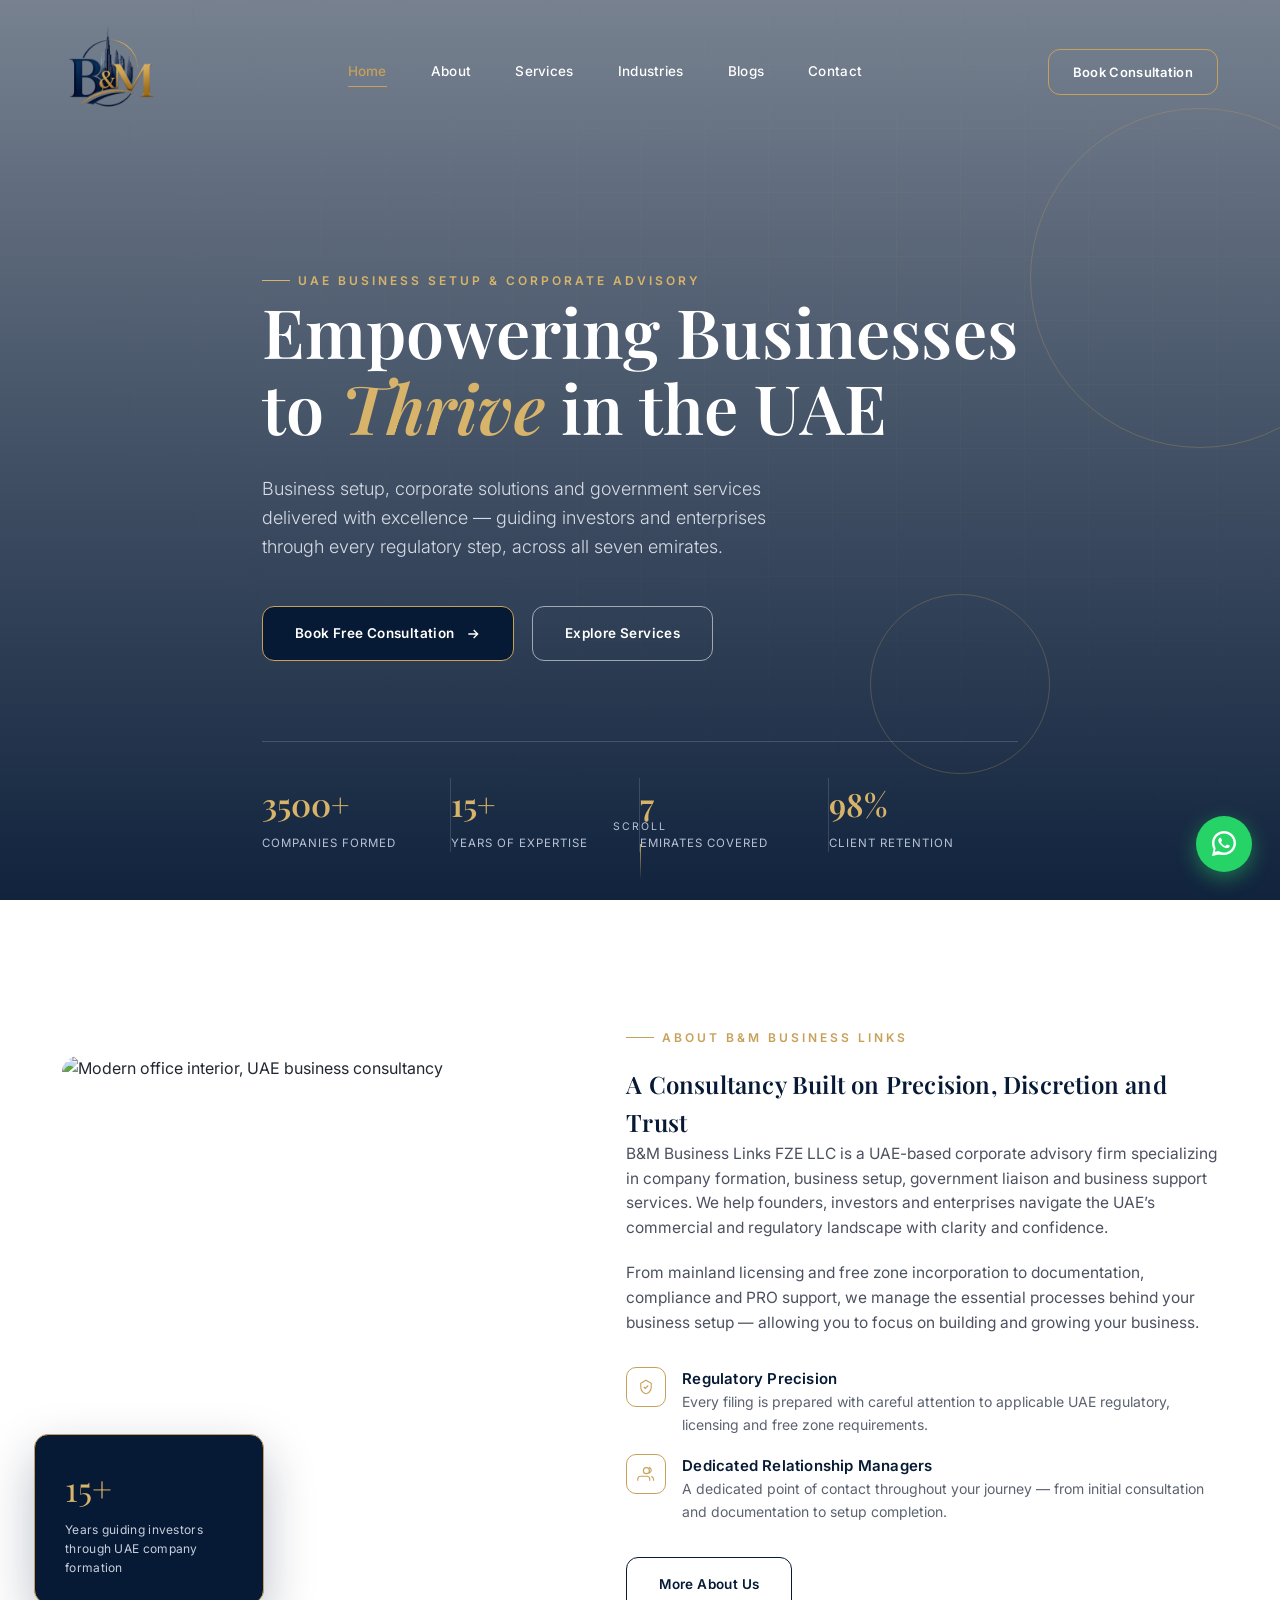
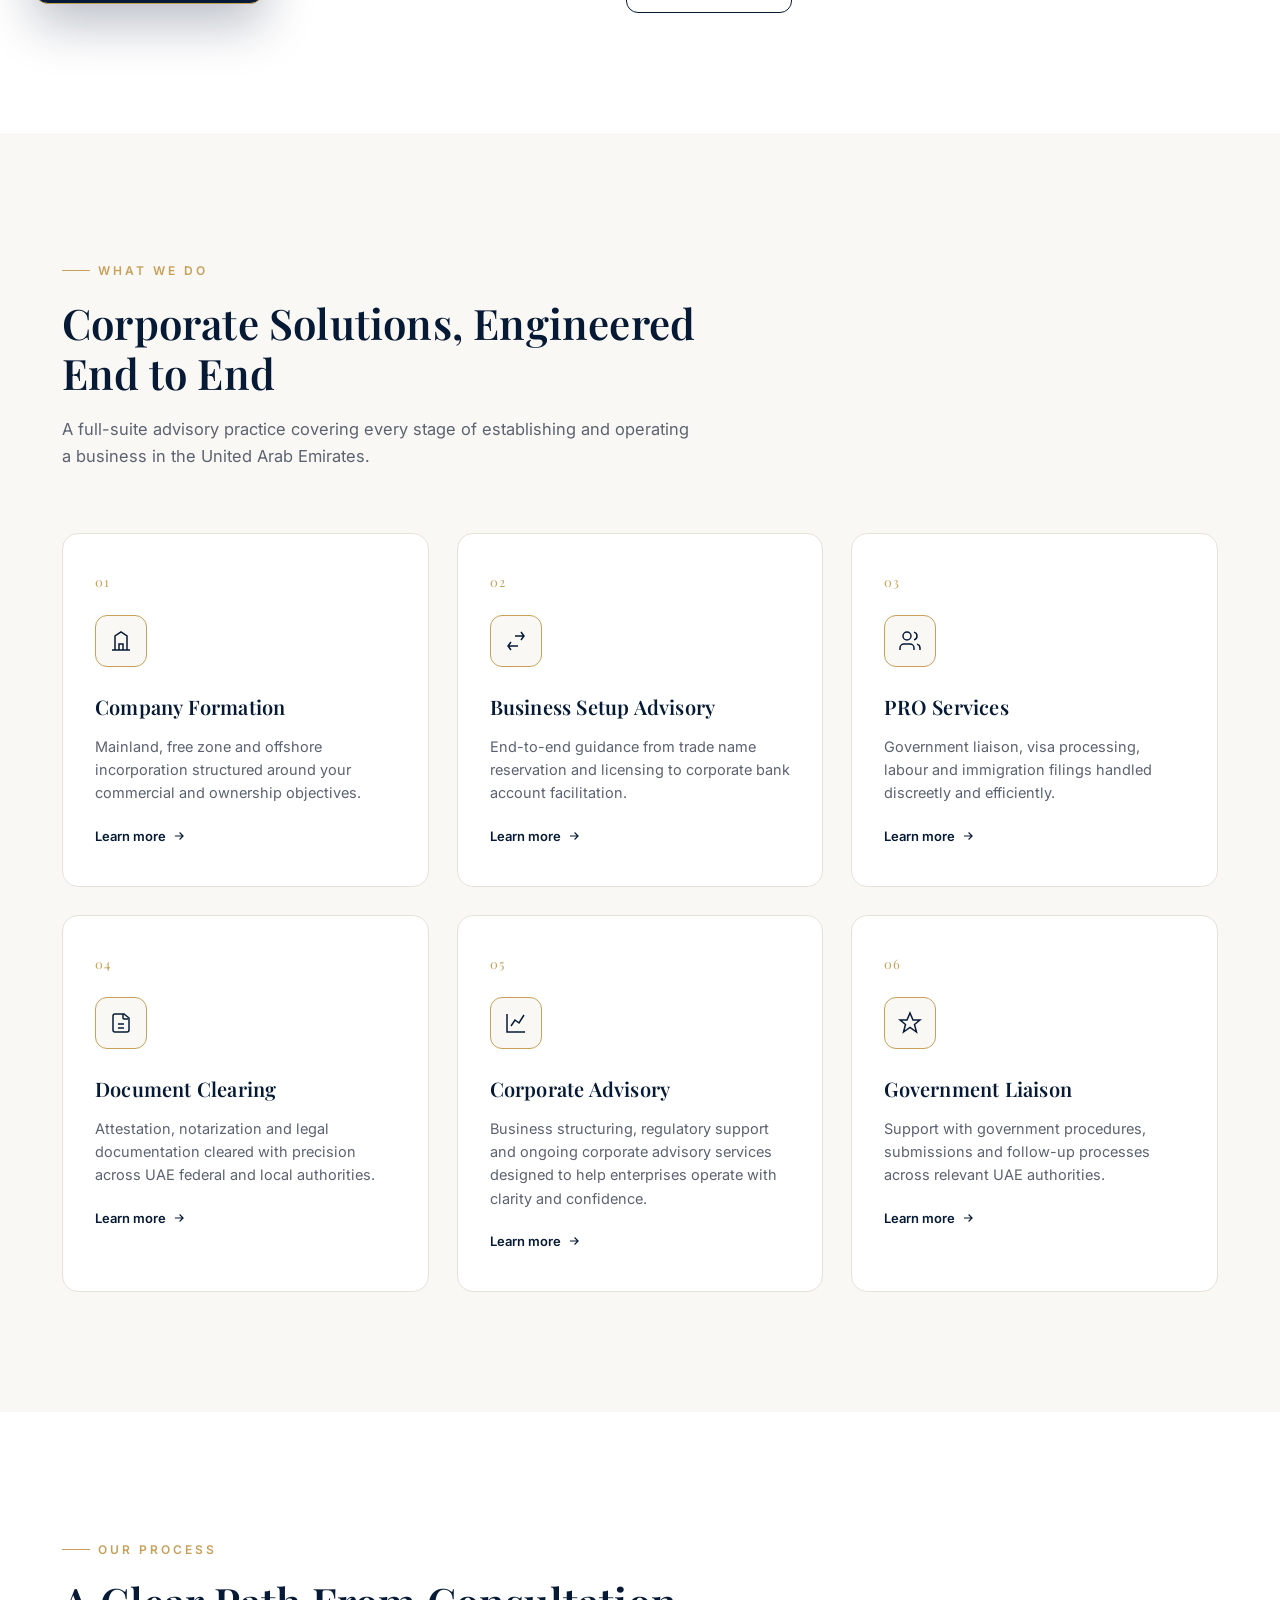
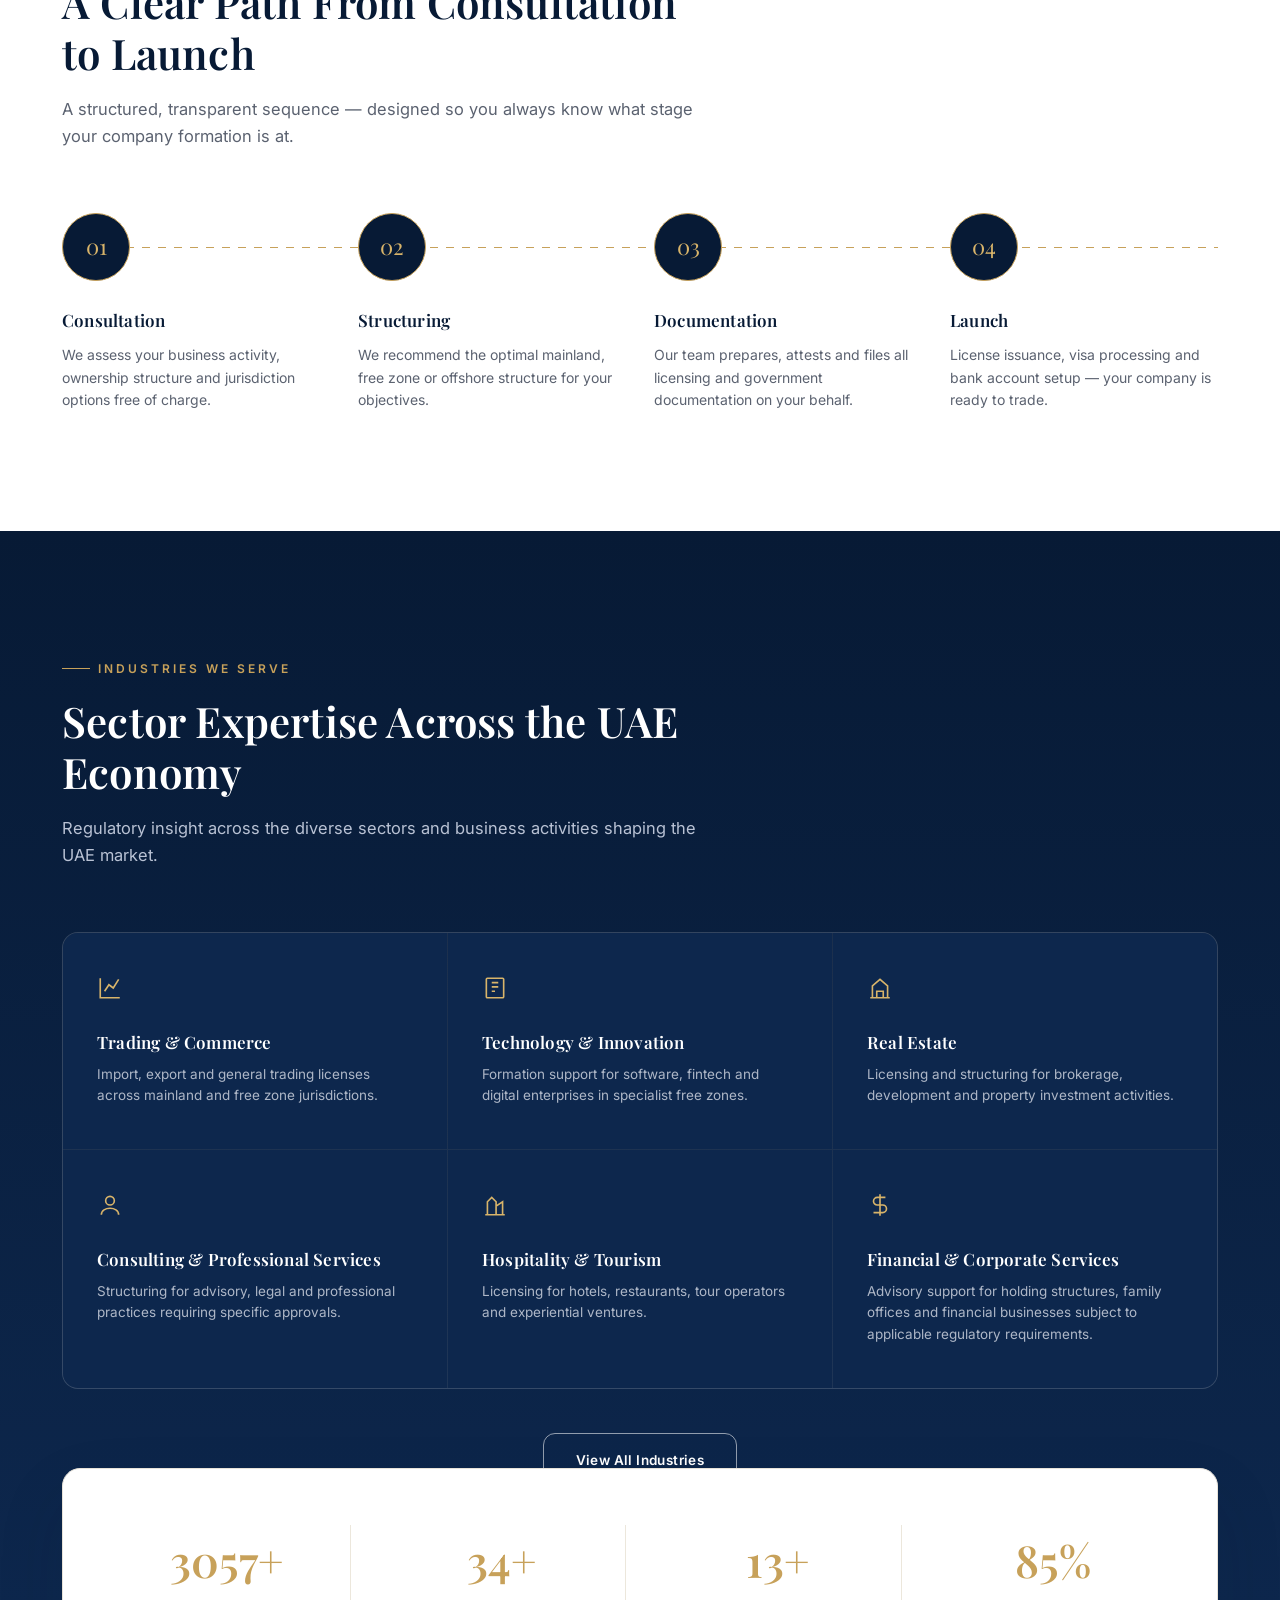
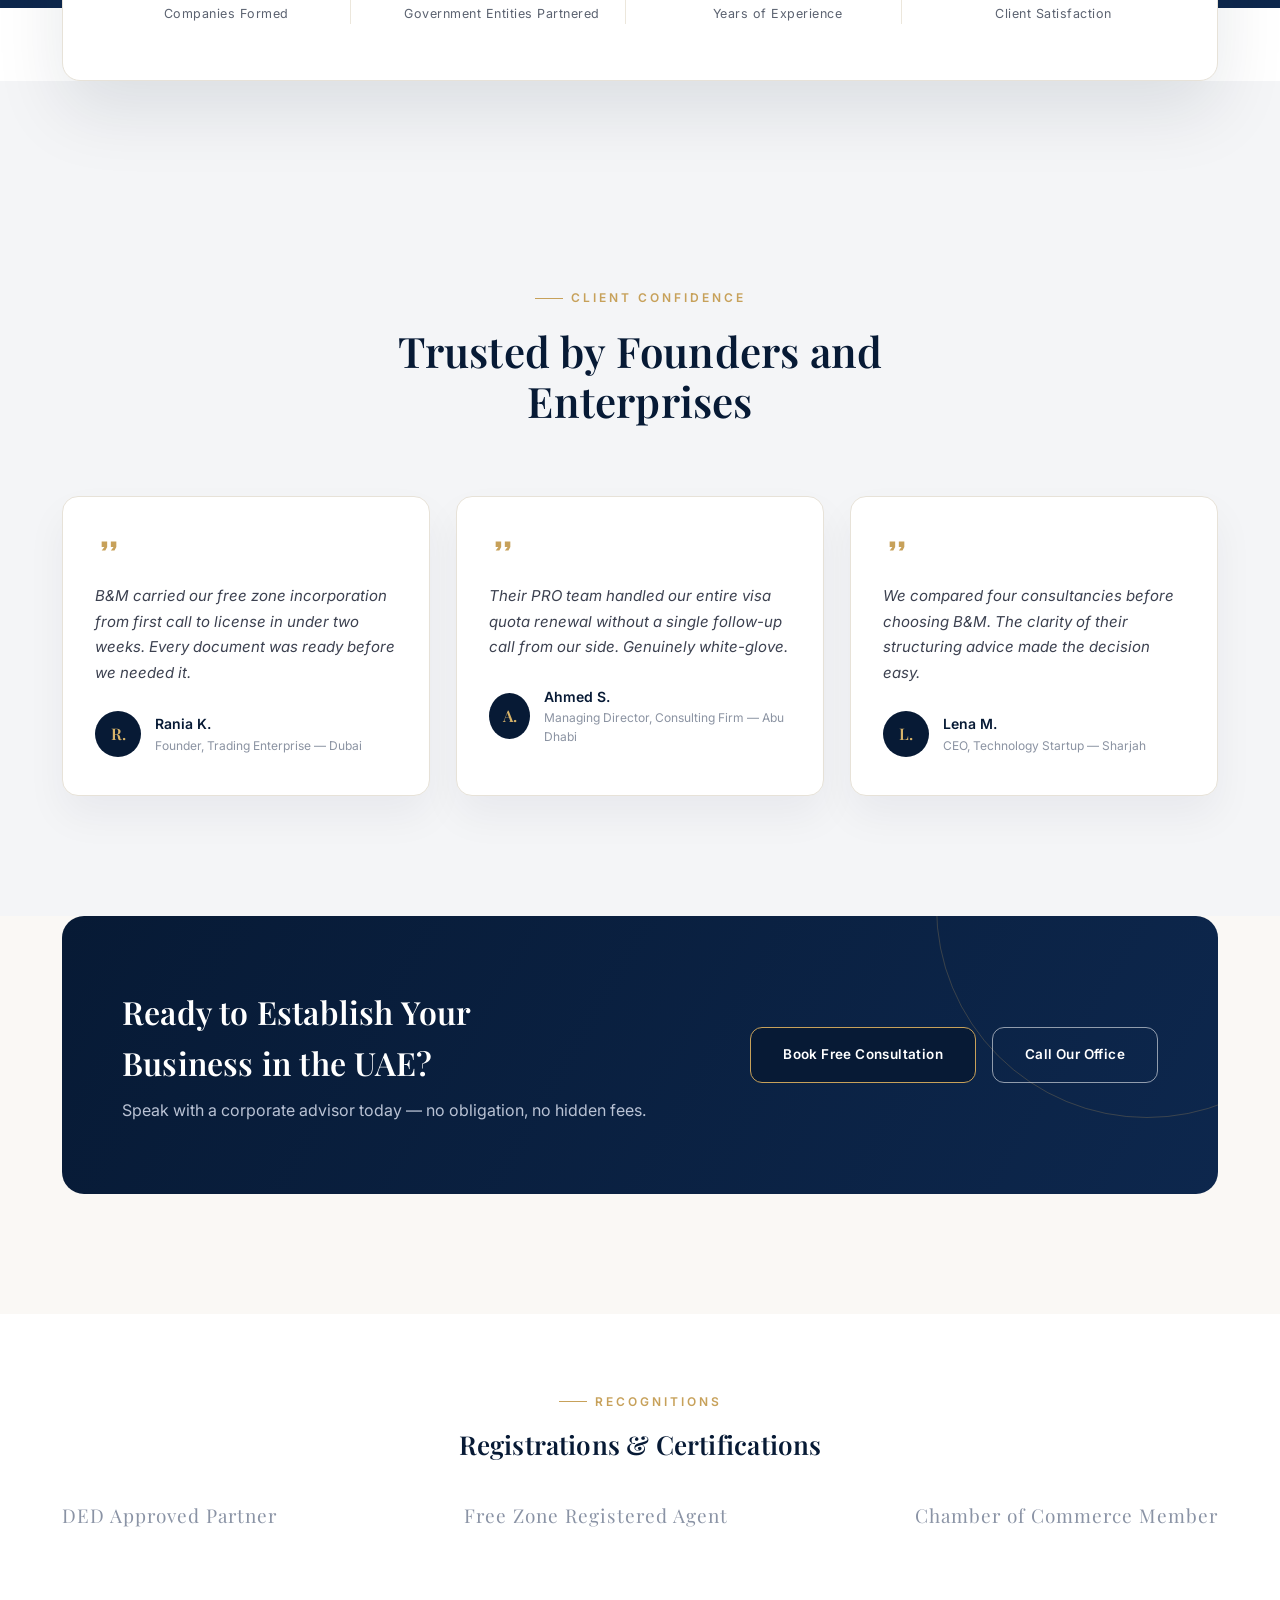
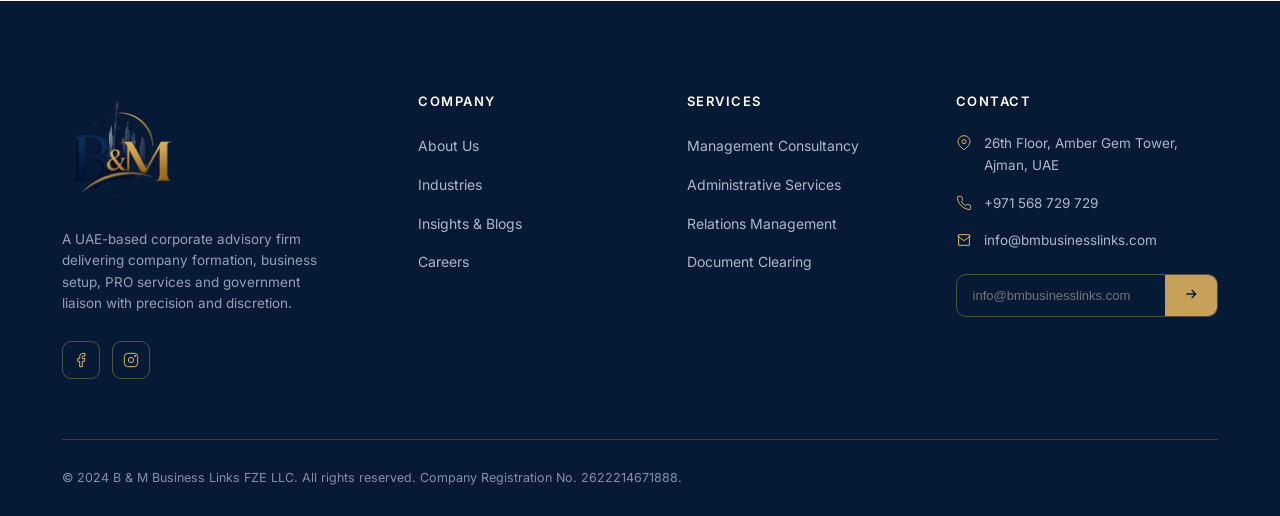
==== index.html @ 7b36b198 "Update index.html" ====
<!DOCTYPE html>
<html lang="en">
<head>
<title>B & M Business Links FZE LLC | UAE Business Setup &amp; Corporate Advisory</title>
<meta name="description" content="B & M Business Links FZE LLC — UAE company formation, business setup, PRO services, document clearing and corporate solutions.">
  <meta charset="UTF-8">
  <meta name="viewport" content="width=device-width, initial-scale=1.0">
    <link rel="icon" type="image/png" href="images/bm.favicon.png">
  <link rel="preconnect" href="https://fonts.googleapis.com">
  <link rel="preconnect" href="https://fonts.gstatic.com" crossorigin>
  <link href="https://fonts.googleapis.com/css2?family=Playfair+Display:ital,wght@0,500;0,600;0,700;1,500&family=Inter:wght@300;400;500;600;700&display=swap" rel="stylesheet">
  <style>
    /* =====================================================================
   B & M BUSINESS LINKS FZE LLC — MASTER STYLESHEET
   =====================================================================
   HOW THIS FILE IS ORGANIZED (use Ctrl/Cmd+F to jump to a section):

   1.  ROOT VARIABLES ......... all brand colors, fonts, spacing tokens
   2.  BASE / RESET ........... global element defaults
   3.  UTILITIES .............. container, eyebrow, section wrappers
   4.  NAVIGATION ............. sticky glass header + mobile drawer
   5.  BUTTONS ................ primary / secondary / ripple
   6.  HOME - HERO ............ homepage hero banner only
   7.  PAGE HEADER ............ small banner used on inner pages
   8.  ABOUT ................... about section + team cards
   9.  SERVICES ................ service cards grid
   10. PROCESS ................. 4-step timeline
   11. INDUSTRIES .............. industries grid
   12. STATS STRIP ............. floating stats bar
   13. TESTIMONIALS ............ client quote cards
   14. FAQ ...................... accordion
   15. BLOG / INSIGHTS ......... article cards + single article
   16. CTA BANNER .............. call-to-action block
   17. CONTACT ................. form + info cards + map
   18. FOOTER ................... site footer
   19. FLOATING BUTTONS ........ WhatsApp + sticky consultation
   20. RESPONSIVE .............. breakpoints (tablet + mobile)

   TIP: Every brand color, font and spacing value lives in the
   :root block below. Change a value there and it updates sitewide.
   ===================================================================== */


/* =====================================================================
   1. ROOT VARIABLES — EDIT YOUR BRAND COLORS / FONTS HERE
   ===================================================================== */
:root{
  /* --- Primary palette --- */
  --navy-mid:     #071A35;   /* Midnight Navy   */
  --navy-royal:   #0D274D;   /* Royal Navy      */

  /* --- Secondary / accent palette --- */
  --gold:         #C7A15A;   /* Metallic Gold   */
  --gold-champagne:#D8B46A;  /* Champagne Gold  */

  /* --- Neutrals --- */
  --white:  #FFFFFF;
  --ivory:  #FAF8F5;
  --gray:   #F4F5F7;
  --charcoal:#222831;

  /* --- Derived tones (do not need to edit) --- */
  --navy-glass: rgba(7,26,53,0.72);
  --border-soft:#E7E2D8;

  /* --- Fonts --- */
  --font-heading:'Playfair Display', serif;
  --font-body:'Inter', sans-serif;

  /* --- Motion --- */
  --ease: cubic-bezier(.22,.61,.36,1);

  /* --- Radius --- */
  --radius-card: 16px;
  --radius-btn: 12px;
}


/* =====================================================================
   2. BASE / RESET
   ===================================================================== */
*{margin:0;padding:0;box-sizing:border-box;}
html{scroll-behavior:smooth;}
body{
  font-family:var(--font-body);
  color:var(--charcoal);
  background:var(--white);
  line-height:1.6;
  -webkit-font-smoothing:antialiased;
  overflow-x:hidden;
}
h1,h2,h3,h4{
  font-family:var(--font-heading);
  font-weight:600;
  color:var(--navy-mid);
  letter-spacing:.2px;
}
a{text-decoration:none;color:inherit;}
ul{list-style:none;}
img{max-width:100%;display:block;}
button{font-family:var(--font-body);}


/* =====================================================================
   3. UTILITIES
   ===================================================================== */
.container{max-width:1220px;margin:0 auto;padding:0 32px;}

/* Small gold label used above every heading — EDIT TEXT IN HTML, not here */
.eyebrow{
  display:inline-flex;align-items:center;gap:8px;
  font-size:12px;letter-spacing:3px;text-transform:uppercase;
  color:var(--gold);font-weight:600;margin-bottom:18px;
}
.eyebrow::before{content:"";width:28px;height:1px;background:var(--gold);}

.section{padding:120px 0;}
.section-ivory{background:var(--ivory);}
.section-gray{background:var(--gray);}
.section-navy{background:linear-gradient(180deg,var(--navy-mid),var(--navy-royal));color:#EDEFF3;}
.section-navy h2, .section-navy h3{color:var(--white);}

.section-head{max-width:640px;margin-bottom:64px;}
.section-head.center{margin-left:auto;margin-right:auto;text-align:center;}
.section-head h2{font-size:42px;line-height:1.2;font-weight:600;}
.section-head p{margin-top:18px;font-size:16.5px;color:#5B6270;}
.section-navy .section-head p{color:#B9C2D4;}

/* Scroll-reveal fade-up animation, applied via class="reveal" in HTML */
.reveal{opacity:0;transform:translateY(28px);transition:opacity .9s var(--ease),transform .9s var(--ease);}
.reveal.in{opacity:1;transform:translateY(0);}


/* =====================================================================
   4. NAVIGATION — sticky / glass-effect header, same on every page
   ===================================================================== */
header.nav{
  position:fixed;top:0;left:0;right:0;z-index:1000;
  padding:22px 0;
  transition:background .45s var(--ease), padding .45s var(--ease), box-shadow .45s var(--ease), border-color .45s var(--ease);
  border-bottom:1px solid transparent;
}
header.nav .container{display:flex;align-items:center;justify-content:space-between;}

/* Added by JS once the user scrolls down */
header.nav.scrolled{
  background:rgba(255,255,255,0.86);
  backdrop-filter:blur(16px) saturate(160%);
  -webkit-backdrop-filter:blur(16px) saturate(160%);
  padding:14px 0;
  box-shadow:0 8px 30px rgba(7,26,53,0.07);
  border-bottom:1px solid rgba(199,161,90,0.18);
}

/* Inner pages (About/Services/etc.) don't have a dark hero behind the nav,
   so the header ships solid from the start via this class on <body> */
body.solid-nav header.nav{
  background:rgba(255,255,255,0.92);
  backdrop-filter:blur(16px) saturate(160%);
  -webkit-backdrop-filter:blur(16px) saturate(160%);
  padding:14px 0;
  box-shadow:0 8px 30px rgba(7,26,53,0.06);
  border-bottom:1px solid rgba(199,161,90,0.18);
}
body.solid-nav header.nav .brand-text .b1{color:var(--navy-mid);}
body.solid-nav nav.menu a, body.solid-nav .nav-cta{color:var(--navy-mid);}
body.solid-nav .nav-cta{border-color:var(--gold);}
body.solid-nav .burger span{background:var(--navy-mid);}

.brand{
  display:flex;
  align-items:center;
  flex-shrink:0;
}

.brand-logo{
  width:100px;
  height:auto;
  display:block;
  object-fit:contain;
}

/* EDIT MENU LINKS in the HTML <nav class="menu"> block of each page */
nav.menu{display:flex;align-items:center;gap:44px;}
nav.menu a{
  font-size:13.5px;font-weight:500;letter-spacing:.3px;color:var(--white);
  position:relative;padding:4px 0;
}
header.nav.scrolled nav.menu a{color:var(--navy-mid);}
nav.menu a.active{color:var(--gold);}
nav.menu a::after{
  content:"";position:absolute;left:0;bottom:0;width:0;height:1px;background:var(--gold);
  transition:width .35s var(--ease);
}
nav.menu a:hover::after, nav.menu a.active::after{width:100%;}

.nav-cta{
  display:inline-flex;align-items:center;gap:8px;
  padding:12px 24px;border-radius:var(--radius-btn);font-size:13px;font-weight:600;letter-spacing:.3px;
  background:transparent;border:1px solid var(--gold);color:var(--white);
  transition:all .35s var(--ease);
}
header.nav.scrolled .nav-cta{color:var(--navy-mid);border-color:var(--gold);}
.nav-cta:hover{background:var(--gold);color:var(--navy-mid);}

.burger{display:none;flex-direction:column;gap:5px;cursor:pointer;z-index:1100;}
.burger span{width:24px;height:2px;background:var(--white);transition:.3s;}
header.nav.scrolled .burger span{background:var(--navy-mid);}

/* Mobile fullscreen menu drawer */
.mobile-drawer{
  position:fixed;inset:0;background:var(--navy-mid);z-index:1050;
  display:flex;flex-direction:column;align-items:center;justify-content:center;gap:30px;
  transform:translateY(-100%);transition:transform .5s var(--ease);
}
.mobile-drawer.open{transform:translateY(0);}
.mobile-drawer a{color:var(--white);font-family:var(--font-heading);font-size:26px;}
.mobile-drawer .close-x{position:absolute;top:26px;right:28px;color:var(--white);cursor:pointer;}


/* =====================================================================
   5. BUTTONS
   ===================================================================== */
.btn{
  position:relative;overflow:hidden;
  display:inline-flex;align-items:center;gap:10px;
  padding:16px 32px;border-radius:var(--radius-btn);font-size:13.5px;font-weight:600;letter-spacing:.4px;
  cursor:pointer;transition:all .4s var(--ease);border:1px solid transparent;
}
.btn-primary{background:var(--navy-mid);border:1px solid var(--gold);color:var(--white);}
.btn-primary:hover{background:var(--gold);border-color:var(--gold);color:var(--navy-mid);}
.btn-secondary{background:transparent;border:1px solid rgba(255,255,255,.55);color:var(--white);}
.btn-secondary:hover{background:var(--white);color:var(--navy-mid);border-color:var(--white);}
.btn-secondary.on-light{border-color:var(--navy-mid);color:var(--navy-mid);}
.btn-secondary.on-light:hover{background:var(--navy-mid);color:var(--white);}
.btn-ripple::after{
  content:"";position:absolute;top:50%;left:50%;width:0;height:0;
  background:rgba(255,255,255,.35);border-radius:50%;transform:translate(-50%,-50%);
  transition:width .5s ease,height .5s ease,opacity .6s ease;opacity:0;
}
.btn-ripple:active::after{width:260px;height:260px;opacity:1;transition:0s;}


/* =====================================================================
   6. HOME — HERO (homepage only)
   ===================================================================== */
.hero{
  position:relative;min-height:100vh;display:flex;align-items:center;
  /* EDIT BACKGROUND IMAGE URL BELOW */
  background:
    linear-gradient(180deg, rgba(7,26,53,.55) 0%, rgba(7,26,53,.78) 55%, rgba(7,26,53,.96) 100%),
    url('https://images.unsplash.com/photo-1512453979798-5ea266f8880c?q=80&w=1800&auto=format&fit=crop') center/cover no-repeat;
  overflow:hidden;
}
.hero::before{
  content:"";position:absolute;inset:0;
  background-image:
    linear-gradient(rgba(199,161,90,.06) 1px, transparent 1px),
    linear-gradient(90deg, rgba(199,161,90,.06) 1px, transparent 1px);
  background-size:64px 64px;
  mask-image:radial-gradient(ellipse at 70% 30%, black 0%, transparent 65%);
  pointer-events:none;
}
.hero-shape{
  position:absolute;border:1px solid rgba(199,161,90,.28);border-radius:50%;
  animation:float 9s ease-in-out infinite;
}
.hero-shape.s1{width:340px;height:340px;top:12%;right:-90px;animation-delay:0s;}
.hero-shape.s2{width:180px;height:180px;bottom:14%;right:18%;animation-delay:1.6s;}
@keyframes float{0%,100%{transform:translateY(0);}50%{transform:translateY(-22px);}}


.hero .container{
  position:relative;
  z-index:2;
  padding-top:200px;
}

.hero-content{
  max-width:760px;
}

.hero-content .eyebrow{
  color:var(--gold-champagne);
  transform:translateY(15px);
}

.hero-content .eyebrow::before{
  background:var(--gold-champagne);
}

.hero h1{
  font-size:clamp(38px,5.4vw,68px);
  color:var(--white);
  line-height:1.12;
  font-weight:600;
  margin-bottom:30px;
}
.hero h1 em{font-style:italic;color:var(--gold-champagne);}
.hero p.lead{
  font-size:18px;color:#D6DCE7;max-width:560px;margin-bottom:44px;font-weight:300;
}
.hero-actions{display:flex;gap:18px;flex-wrap:wrap;margin-bottom:80px;}

.hero-stats{
  display:grid;grid-template-columns:repeat(4,1fr);gap:0;
  border-top:1px solid rgba(255,255,255,.16);padding-top:36px;max-width:900px;
}
.hero-stats .stat{padding-right:24px;border-right:1px solid rgba(255,255,255,.14);}
.hero-stats .stat:last-child{border-right:none;}
.hero-stats .num{
  font-family:var(--font-heading);font-size:32px;color:var(--gold-champagne);font-weight:600;
}
.hero-stats .lbl{font-size:11.5px;letter-spacing:1px;color:#B9C2D4;margin-top:4px;text-transform:uppercase;}

.scroll-cue{
  position:absolute;
  bottom:20px;
  left:50%;
  transform:translateX(-50%);
  z-index:2;
  display:flex;
  flex-direction:column;
  align-items:center;
  gap:8px;
  color:#B9C2D4;
  font-size:10.5px;
  letter-spacing:2px;
  text-transform:uppercase;
}
.scroll-cue .line{width:1px;height:36px;background:linear-gradient(var(--gold),transparent);animation:scrollcue 1.8s ease-in-out infinite;}
@keyframes scrollcue{0%{opacity:1;transform:scaleY(0.3);transform-origin:top;}50%{opacity:1;transform:scaleY(1);}100%{opacity:0;transform:scaleY(0.3);transform-origin:bottom;}}


/* =====================================================================
   7. PAGE HEADER — small banner used on About / Services / Industries /
      Blog / Contact pages. Swap the background image + text per page.
   ===================================================================== */
.page-header{
  position:relative;padding:210px 0 90px;
  background:
    linear-gradient(180deg, rgba(7,26,53,.82), rgba(7,26,53,.92)),
    url('https://images.unsplash.com/photo-1518684079-3c830dcef090?q=80&w=1800&auto=format&fit=crop') center/cover no-repeat;
  color:var(--white);
}
.page-header .eyebrow{color:var(--gold-champagne);}
.page-header .eyebrow::before{background:var(--gold-champagne);}
.page-header h1{color:var(--white);font-size:clamp(32px,4.4vw,52px);max-width:720px;}
.breadcrumb{display:flex;gap:8px;align-items:center;margin-top:20px;font-size:13px;color:#AEB7C7;}
.breadcrumb a{color:#D6DCE7;}
.breadcrumb a:hover{color:var(--gold-champagne);}


/* =====================================================================
   8. ABOUT
   ===================================================================== */
.about-grid{display:grid;grid-template-columns:0.9fr 1.1fr;gap:80px;align-items:center;}
.about-media{position:relative;}
.about-media img{border-radius:var(--radius-card);width:100%;height:520px;object-fit:cover;}
.about-badge{
  position:absolute;bottom:-28px;left:-28px;background:var(--navy-mid);color:var(--white);
  border:1px solid var(--gold);border-radius:14px;padding:26px 30px;box-shadow:0 20px 50px rgba(7,26,53,.28);
  max-width:230px;
}
.about-badge .num{font-family:var(--font-heading);font-size:34px;color:var(--gold-champagne);}
.about-badge .txt{font-size:12px;color:#C7CEDC;letter-spacing:.3px;margin-top:4px;}
.about-copy p{color:#4B5160;font-size:15.5px;margin-bottom:20px;}
.about-points{margin-top:32px;display:grid;gap:18px;}
.about-point{display:flex;gap:16px;align-items:flex-start;}
.about-point .ic{
  width:40px;height:40px;border-radius:10px;border:1px solid var(--gold);
  display:flex;align-items:center;justify-content:center;color:var(--gold);flex-shrink:0;
}
.about-point h4{font-family:var(--font-body);font-size:15px;font-weight:600;color:var(--navy-mid);}
.about-point p{font-size:14px;color:#5B6270;margin:0;}

/* Mission / Vision / Values cards (About page) */
.mv-grid{display:grid;grid-template-columns:repeat(3,1fr);gap:28px;}
.mv-card{background:var(--white);border:1px solid var(--border-soft);border-radius:var(--radius-card);padding:36px 32px;}
.mv-card .ic{width:52px;height:52px;border-radius:12px;background:var(--ivory);border:1px solid var(--gold);display:flex;align-items:center;justify-content:center;color:var(--navy-mid);margin-bottom:22px;}
.mv-card h3{font-size:19px;margin-bottom:10px;}
.mv-card p{font-size:14.5px;color:#5B6270;}

/* Leadership / Team cards (About page) */
.team-grid{display:grid;grid-template-columns:repeat(4,1fr);gap:26px;}
.team-card{text-align:center;}
.team-photo{border-radius:var(--radius-card);overflow:hidden;margin-bottom:18px;height:280px;}
.team-photo img{width:100%;height:100%;object-fit:cover;transition:transform .5s var(--ease);}
.team-card:hover .team-photo img{transform:scale(1.06);}
.team-card h4{font-size:16.5px;color:var(--navy-mid);margin-bottom:4px;}
.team-card .role{font-size:12.5px;color:var(--gold);letter-spacing:.5px;text-transform:uppercase;}


/* =====================================================================
   9. SERVICES
   ===================================================================== */
.services-grid{display:grid;grid-template-columns:repeat(3,1fr);gap:28px;}
.service-card{
  background:var(--white);border:1px solid var(--border-soft);border-radius:var(--radius-card);padding:38px 32px;
  transition:transform .4s var(--ease), box-shadow .4s var(--ease), border-color .4s var(--ease);
  position:relative;overflow:hidden;
}
.service-card::before{
  content:"";position:absolute;top:0;left:0;right:0;height:3px;
  background:linear-gradient(90deg,var(--gold),var(--gold-champagne));
  transform:scaleX(0);transform-origin:left;transition:transform .45s var(--ease);
}
.service-card:hover{transform:translateY(-8px);box-shadow:0 26px 50px rgba(7,26,53,.12);border-color:var(--gold);}
.service-card:hover::before{transform:scaleX(1);}
.service-num{font-family:var(--font-heading);font-size:13px;color:var(--gold);letter-spacing:1px;margin-bottom:22px;display:block;}
.service-icon{
  width:52px;height:52px;border-radius:12px;background:var(--ivory);border:1px solid var(--gold);
  display:flex;align-items:center;justify-content:center;color:var(--navy-mid);margin-bottom:24px;
}
.service-card h3{font-size:20px;margin-bottom:12px;}
.service-card p{font-size:14.5px;color:#5B6270;margin-bottom:18px;}
.service-link{font-size:13px;font-weight:600;color:var(--navy-mid);display:inline-flex;align-items:center;gap:6px;}
.service-link svg{transition:transform .35s var(--ease);}
.service-card:hover .service-link svg{transform:translateX(5px);}

/* Full detail block used on services.html for each service */
.service-detail{display:grid;grid-template-columns:1fr 1fr;gap:70px;align-items:center;padding:90px 0;border-bottom:1px solid var(--border-soft);}
.service-detail:last-child{border-bottom:none;}
.service-detail.reverse .sd-media{order:2;}
.service-detail .sd-media img{border-radius:var(--radius-card);width:100%;height:420px;object-fit:cover;}
.service-detail .sd-copy ul{margin-top:22px;display:grid;gap:14px;}
.service-detail .sd-copy li{display:flex;gap:12px;align-items:flex-start;font-size:14.5px;color:#4B5160;}
.service-detail .sd-copy li svg{color:var(--gold);flex-shrink:0;margin-top:3px;}


/* =====================================================================
   10. PROCESS
   ===================================================================== */
.process-wrap{position:relative;}
.process-line{position:absolute;top:34px;left:0;right:0;height:1px;background:repeating-linear-gradient(90deg,var(--gold) 0 8px,transparent 8px 16px);z-index:0;}
.process-grid{display:grid;grid-template-columns:repeat(4,1fr);gap:28px;position:relative;z-index:1;}
.process-card{text-align:left;}
.process-step{
  width:68px;height:68px;border-radius:50%;background:var(--navy-mid);border:1px solid var(--gold);
  display:flex;align-items:center;justify-content:center;font-family:var(--font-heading);
  color:var(--gold-champagne);font-size:22px;margin-bottom:26px;
}
.process-card h4{font-size:17px;color:var(--navy-mid);margin-bottom:10px;}
.process-card p{font-size:14px;color:#5B6270;}


/* =====================================================================
   11. INDUSTRIES
   ===================================================================== */
.industries-grid{display:grid;grid-template-columns:repeat(3,1fr);gap:1px;background:rgba(255,255,255,.08);border:1px solid rgba(255,255,255,.1);border-radius:var(--radius-card);overflow:hidden;}
.industry-cell{background:var(--navy-royal);padding:42px 34px;transition:background .4s var(--ease);}
.industry-cell:hover{background:rgba(199,161,90,.09);}
.industry-cell .ic{color:var(--gold-champagne);margin-bottom:20px;}
.industry-cell h4{color:var(--white);font-size:17px;margin-bottom:8px;}
.industry-cell p{font-size:13.5px;color:#AEB7C7;margin:0;}

/* Light-background variant used on industries.html */
.industry-cell.light{background:var(--white);border:1px solid var(--border-soft);}
.industry-cell.light:hover{background:var(--ivory);}
.industry-cell.light .ic{color:var(--navy-mid);}
.industry-cell.light h4{color:var(--navy-mid);}
.industry-cell.light p{color:#5B6270;}
.industries-grid.light-grid{background:var(--border-soft);border-color:var(--border-soft);}


/* =====================================================================
   12. STATS STRIP (floating card, overlaps section above it)
   ===================================================================== */
.stats-strip{
  display:grid;grid-template-columns:repeat(4,1fr);gap:28px;
  background:var(--white);border:1px solid var(--border-soft);border-radius:18px;
  padding:56px 40px;margin-top:-140px;position:relative;z-index:3;
  box-shadow:0 30px 70px rgba(7,26,53,.1);
}
.stats-strip .stat{text-align:center;border-right:1px solid #ECE7DC;}
.stats-strip .stat:last-child{border-right:none;}
.stats-strip .num{font-family:var(--font-heading);font-size:44px;color:var(--navy-mid);font-weight:600;}
.stats-strip .num span{color:var(--gold);}
.stats-strip .lbl{font-size:12.5px;color:#5B6270;letter-spacing:.5px;margin-top:8px;}


/* =====================================================================
   13. TESTIMONIALS
   ===================================================================== */
.test-grid{display:grid;grid-template-columns:repeat(3,1fr);gap:26px;}
.test-card{
  background:var(--white);border-radius:var(--radius-card);padding:38px 32px;border:1px solid var(--border-soft);
  box-shadow:0 20px 40px rgba(7,26,53,.05);
}
.test-quote{color:var(--gold);margin-bottom:18px;}
.test-card p.quote{font-size:15px;color:#3C4150;font-style:italic;margin-bottom:26px;line-height:1.7;}
.test-person{display:flex;align-items:center;gap:14px;}
.test-avatar{
  width:46px;height:46px;border-radius:50%;background:var(--navy-mid);color:var(--gold-champagne);
  display:flex;align-items:center;justify-content:center;font-family:var(--font-heading);font-weight:600;
}
.test-person .name{font-size:14px;font-weight:600;color:var(--navy-mid);}
.test-person .role{font-size:12px;color:#8B93A2;}


/* =====================================================================
   14. FAQ ACCORDION
   ===================================================================== */
.faq-wrap{max-width:820px;margin:0 auto;}
.faq-item{border-bottom:1px solid #E4E0D5;}
.faq-q{
  width:100%;text-align:left;background:none;border:none;cursor:pointer;
  padding:26px 4px;display:flex;justify-content:space-between;align-items:center;gap:20px;
  font-family:var(--font-heading);font-size:18px;color:var(--navy-mid);
}
.faq-q .plus{
  width:30px;height:30px;border-radius:50%;border:1px solid var(--gold);flex-shrink:0;
  display:flex;align-items:center;justify-content:center;color:var(--gold);transition:transform .4s var(--ease);
}
.faq-item.open .faq-q .plus{transform:rotate(135deg);}
.faq-a{max-height:0;overflow:hidden;transition:max-height .5s var(--ease);}
.faq-a p{padding:0 4px 26px;font-size:14.5px;color:#5B6270;max-width:680px;}


/* =====================================================================
   15. BLOG / INSIGHTS
   ===================================================================== */
.blog-grid{display:grid;grid-template-columns:repeat(3,1fr);gap:30px;}
.blog-card{background:var(--white);border:1px solid var(--border-soft);border-radius:var(--radius-card);overflow:hidden;transition:transform .4s var(--ease),box-shadow .4s var(--ease);}
.blog-card:hover{transform:translateY(-6px);box-shadow:0 24px 46px rgba(7,26,53,.1);}
.blog-img{height:220px;overflow:hidden;}
.blog-img img{width:100%;height:100%;object-fit:cover;transition:transform .6s var(--ease);}
.blog-card:hover .blog-img img{transform:scale(1.07);}
.blog-body{padding:28px 26px 32px;}
.blog-meta{display:flex;gap:14px;font-size:12px;color:var(--gold);letter-spacing:.5px;text-transform:uppercase;margin-bottom:14px;}
.blog-body h3{font-size:18.5px;margin-bottom:12px;line-height:1.35;}
.blog-body p{font-size:14px;color:#5B6270;margin-bottom:18px;}

/* Single article page (blog-post.html) */
.article-wrap{max-width:760px;margin:0 auto;}
.article-hero-img{border-radius:var(--radius-card);width:100%;height:420px;object-fit:cover;margin-bottom:44px;}
.article-wrap h2{font-size:28px;margin:40px 0 16px;}
.article-wrap p{font-size:16px;color:#3C4150;margin-bottom:20px;line-height:1.85;}
.article-wrap blockquote{
  border-left:3px solid var(--gold);padding:6px 0 6px 26px;margin:32px 0;
  font-family:var(--font-heading);font-style:italic;font-size:19px;color:var(--navy-mid);
}


/* =====================================================================
   16. CTA BANNER
   ===================================================================== */
.cta-banner{
  background:linear-gradient(120deg,var(--navy-mid),var(--navy-royal));
  border-radius:22px;padding:70px 60px;position:relative;overflow:hidden;
  display:flex;justify-content:space-between;align-items:center;gap:40px;flex-wrap:wrap;
}
.cta-banner::after{
  content:"";position:absolute;width:420px;height:420px;border:1px solid rgba(199,161,90,.25);
  border-radius:50%;top:-220px;right:-140px;
}
.cta-banner h2{color:var(--white);font-size:32px;max-width:480px;position:relative;z-index:1;}
.cta-banner p{color:#B9C2D4;margin-top:10px;position:relative;z-index:1;}
.cta-actions{position:relative;z-index:1;display:flex;gap:16px;flex-wrap:wrap;}


/* =====================================================================
   17. CONTACT PAGE
   ===================================================================== */
.contact-grid{display:grid;grid-template-columns:1fr 1fr;gap:70px;align-items:flex-start;}
.contact-info-list{display:grid;gap:22px;margin-top:32px;}
.contact-info-card{
  display:flex;gap:18px;align-items:flex-start;background:var(--white);
  border:1px solid var(--border-soft);border-radius:14px;padding:24px;
}
.contact-info-card .ic{
  width:44px;height:44px;border-radius:10px;background:var(--ivory);border:1px solid var(--gold);
  display:flex;align-items:center;justify-content:center;color:var(--navy-mid);flex-shrink:0;
}
.contact-info-card h4{font-size:15px;color:var(--navy-mid);margin-bottom:4px;}
.contact-info-card p{font-size:13.5px;color:#5B6270;margin:0;}

.contact-form{background:var(--white);border:1px solid var(--border-soft);border-radius:var(--radius-card);padding:44px;box-shadow:0 24px 50px rgba(7,26,53,.06);}
.form-row{display:grid;grid-template-columns:1fr 1fr;gap:20px;}
.form-group{margin-bottom:22px;}
.form-group.full{grid-column:1 / -1;}
.form-group label{display:block;font-size:12.5px;font-weight:600;letter-spacing:.4px;color:var(--navy-mid);margin-bottom:9px;text-transform:uppercase;}
.form-group input, .form-group select, .form-group textarea{
  width:100%;padding:14px 16px;border:1px solid var(--border-soft);border-radius:10px;
  font-family:var(--font-body);font-size:14px;color:var(--charcoal);background:var(--ivory);
  transition:border-color .3s var(--ease);
}
.form-group textarea{min-height:130px;resize:vertical;}
.form-group input:focus, .form-group select:focus, .form-group textarea:focus{outline:none;border-color:var(--gold);}

.map-embed{border-radius:var(--radius-card);overflow:hidden;border:1px solid var(--border-soft);margin-top:50px;height:380px;}
.map-embed iframe{width:100%;height:100%;border:0;}


/* =====================================================================
   18. FOOTER (identical on every page)
   ===================================================================== */
footer{background:var(--navy-mid);color:#C7CEDC;padding-top:90px;}
.footer-grid{display:grid;grid-template-columns:1.4fr 1fr 1fr 1.2fr;gap:50px;padding-bottom:60px;border-bottom:1px solid rgba(199,161,90,.25);}
.footer-logo{
  width:120px;
  height:auto;
  display:block;
  object-fit:contain;
}
.footer-brand p{font-size:13.5px;color:#94A0B5;margin:18px 0 26px;max-width:280px;}
.footer-social{display:flex;gap:12px;}
.footer-social a{
  width:38px;height:38px;border-radius:9px;border:1px solid rgba(199,161,90,.4);
  display:flex;align-items:center;justify-content:center;color:var(--gold-champagne);
  transition:all .35s var(--ease);
}
.footer-social a:hover{background:var(--gold);color:var(--navy-mid);}
footer h5{color:var(--white);font-family:var(--font-body);font-size:13px;letter-spacing:1.5px;text-transform:uppercase;margin-bottom:22px;font-weight:600;}
footer .flinks li{margin-bottom:13px;}
footer .flinks a{font-size:14px;color:#AEB7C7;transition:color .3s;}
footer .flinks a:hover{color:var(--gold-champagne);}
.footer-contact li{display:flex;gap:12px;margin-bottom:16px;font-size:13.5px;color:#AEB7C7;}
.footer-contact li svg{color:var(--gold-champagne);flex-shrink:0;margin-top:2px;}
.newsletter{margin-top:22px;display:flex;border:1px solid rgba(199,161,90,.4);border-radius:10px;overflow:hidden;}
.newsletter input{flex:1;background:none;border:none;padding:13px 16px;color:var(--white);font-size:13px;outline:none;}
.newsletter button{background:var(--gold);border:none;padding:0 18px;color:var(--navy-mid);cursor:pointer;}
.footer-bottom{display:flex;justify-content:space-between;align-items:center;padding:28px 0;flex-wrap:wrap;gap:14px;}
.footer-bottom p{font-size:12.5px;color:#8290A5;}
.footer-badges{display:flex;gap:22px;flex-wrap:wrap;}
.footer-badges span{font-size:11.5px;color:#8290A5;letter-spacing:.4px;}

/* Partners / certifications row (used on Home + About) */
.partners-row{display:flex;justify-content:space-between;align-items:center;flex-wrap:wrap;gap:36px;opacity:.75;}
.partners-row .p-name{font-family:var(--font-heading);font-size:19px;letter-spacing:1px;color:#8A93A5;}


/* =====================================================================
   19. FLOATING BUTTONS (identical on every page)
   ===================================================================== */
.wa-float {
    position: fixed;
    bottom: 28px;
    right: 28px;
    width: 56px;
    height: 56px;
    background: #25D366;
    border-radius: 50%;
    display: flex;
    align-items: center;
    justify-content: center;
    z-index: 999;
    box-shadow: 0 6px 20px rgba(37, 211, 102, 0.45);
    transition: transform .2s;
    text-decoration: none;
  }
  .wa-float:hover { transform: scale(1.1); }

/* Sticky "Book Consultation" pill — base rule restored
   (its mobile-only override already existed further down) */
.float-consult{
  position:fixed;bottom:28px;left:28px;background:var(--navy-mid);border:1px solid var(--gold);
  color:var(--white);padding:14px 22px;border-radius:var(--radius-btn);font-size:13px;font-weight:600;
  display:flex;align-items:center;gap:10px;z-index:900;box-shadow:0 14px 34px rgba(7,26,53,.25);
  transition:all .35s var(--ease);
}
.float-consult:hover{background:var(--gold);color:var(--navy-mid);}


/* =====================================================================
   20. RESPONSIVE
   ===================================================================== */
@media (max-width:980px){
  .about-grid,.services-grid,.industries-grid,.test-grid,.mv-grid,.team-grid,.blog-grid,.contact-grid{grid-template-columns:1fr 1fr;}
  .process-grid{grid-template-columns:1fr 1fr;}
  .process-line{display:none;}
  .stats-strip{grid-template-columns:1fr 1fr;}
  .footer-grid{grid-template-columns:1fr 1fr;}
  .hero-stats{grid-template-columns:1fr 1fr;row-gap:24px;}
  .service-detail{grid-template-columns:1fr;gap:34px;}
  .service-detail.reverse .sd-media{order:0;}
}
@media (max-width: 760px) {
  
  nav.menu,
  .nav-cta {
    display: none;
  }

  .burger {
    display: flex;
  }

  .brand-logo {
    width: 60px;
    height: auto;
  }


  .about-grid,.services-grid,.industries-grid,.test-grid,.process-grid,.stats-strip,.footer-grid,
  .mv-grid,.team-grid,.blog-grid,.contact-grid,.form-row{grid-template-columns:1fr;}
  .about-badge{position:static;margin-top:-40px;margin-left:20px;}
  .section{padding:80px 0;}
  .cta-banner{padding:48px 30px;}
  .float-consult span{display:none;}
  .stats-strip .stat{border-right:none;border-bottom:1px solid #ECE7DC;padding-bottom:20px;}
  .stats-strip .stat:last-child{border-bottom:none;}
  .page-header{padding:170px 0 70px;}
  .contact-form{padding:28px;}

  /* ================= MOBILE HERO ================= */

  .hero{
    min-height:100svh;
  }

  
  .hero .container{
  padding-top:115px;
  padding-bottom:70px;
}

  .hero-content{
    max-width:100%;
  }

  .hero h1{
    font-size:clamp(40px,10.5vw,58px);
    line-height:1.02;
    margin-bottom:22px;
  }

  .hero p.lead{
    font-size:16px;
    line-height:1.6;
    margin-bottom:32px;
    max-width:100%;
  }

  .hero-actions{
    gap:12px;
    margin-bottom:50px;
  }

  .hero-stats{
  grid-template-columns:1fr 1fr;
  row-gap:20px;
  margin-bottom:55px;
}

}
  </style>
  <script src="https://unpkg.com/lucide@latest/dist/umd/lucide.js" defer></script>
  <script>
    /* =====================================================================
   B & M BUSINESS LINKS FZE LLC — MASTER SCRIPT
   =====================================================================
   Sections:
   1. Lucide icon render
   2. Sticky nav background on scroll
   3. Mobile drawer menu
   4. Scroll-reveal fade-up animations
   5. FAQ accordion (only runs if .faq-item exists on the page)
   6. Animated number counters (only runs if [data-counter] exists)
   7. Contact form submit handler (demo only — see comment)
   ===================================================================== */

document.addEventListener('DOMContentLoaded', function () {

  /* ---------------------------------------------------------------
     1. Render Lucide icons (safe no-op if the library didn't load)
  --------------------------------------------------------------- */
  if (window.lucide && window.lucide.createIcons) {
    window.lucide.createIcons();
  }

  /* ---------------------------------------------------------------
     2. Sticky nav — adds "scrolled" class after 60px of scroll
  --------------------------------------------------------------- */
  var nav = document.getElementById('siteNav');
  if (nav) {
    window.addEventListener('scroll', function () {
      nav.classList.toggle('scrolled', window.scrollY > 60);
    });
  }

  /* ---------------------------------------------------------------
     3. Mobile drawer menu (hamburger icon)
  --------------------------------------------------------------- */
  var burger = document.getElementById('burgerBtn');
  var drawer = document.getElementById('mobileDrawer');
  var closeDrawer = document.getElementById('closeDrawer');
  if (burger && drawer) {
    burger.addEventListener('click', function () { drawer.classList.add('open'); });
    if (closeDrawer) closeDrawer.addEventListener('click', function () { drawer.classList.remove('open'); });
    drawer.querySelectorAll('a').forEach(function (a) {
      a.addEventListener('click', function () { drawer.classList.remove('open'); });
    });
  }

  /* ---------------------------------------------------------------
     4. Scroll reveal — add class="reveal" to any element in the HTML
        and it will fade + slide up the first time it enters view.
  --------------------------------------------------------------- */
  var revealEls = document.querySelectorAll('.reveal');
  if (revealEls.length) {
    var io = new IntersectionObserver(function (entries) {
      entries.forEach(function (e) {
        if (e.isIntersecting) { e.target.classList.add('in'); io.unobserve(e.target); }
      });
    }, { threshold: 0.15 });
    revealEls.forEach(function (el) { io.observe(el); });
  }

  /* ---------------------------------------------------------------
     5. FAQ accordion — expects markup:
        <div class="faq-item">
          <button class="faq-q">Question <span class="plus">+</span></button>
          <div class="faq-a"><p>Answer</p></div>
        </div>
  --------------------------------------------------------------- */
  document.querySelectorAll('.faq-item').forEach(function (item) {
    var q = item.querySelector('.faq-q');
    var a = item.querySelector('.faq-a');
    if (!q || !a) return;
    if (item.classList.contains('open')) a.style.maxHeight = a.scrollHeight + 'px';
    q.addEventListener('click', function () {
      var isOpen = item.classList.contains('open');
      document.querySelectorAll('.faq-item').forEach(function (i) {
        i.classList.remove('open');
        var ia = i.querySelector('.faq-a');
        if (ia) ia.style.maxHeight = null;
      });
      if (!isOpen) { item.classList.add('open'); a.style.maxHeight = a.scrollHeight + 'px'; }
    });
  });

  /* ---------------------------------------------------------------
     6. Animated number counters — expects:
        <span data-counter data-target="3500" data-suffix="+">0</span>
  --------------------------------------------------------------- */
  var counters = document.querySelectorAll('[data-counter]');
  if (counters.length) {
    var cio = new IntersectionObserver(function (entries) {
      entries.forEach(function (entry) {
        if (!entry.isIntersecting) return;
        var el = entry.target;
        var target = parseInt(el.getAttribute('data-target'), 10);
        var suffix = el.getAttribute('data-suffix') || '';
        var dur = 1600;
        var start = performance.now();
        function tick(now) {
          var p = Math.min((now - start) / dur, 1);
          var eased = 1 - Math.pow(1 - p, 3);
          el.textContent = Math.floor(eased * target) + suffix;
          if (p < 1) requestAnimationFrame(tick);
          else el.textContent = target + suffix;
        }
        requestAnimationFrame(tick);
        cio.unobserve(el);
      });
    }, { threshold: 0.4 });
    counters.forEach(function (c) { cio.observe(c); });
  }

  /* ---------------------------------------------------------------
     7. Contact form — DEMO ONLY.
        This just prevents the page from reloading and shows a
        confirmation message. Replace this with a real submit
        (e.g. fetch() to your backend, or a Formspree/Netlify Forms
        action attribute on the <form> tag) before going live.
  --------------------------------------------------------------- */
  var contactForm = document.getElementById('contactForm');
  if (contactForm) {
    contactForm.addEventListener('submit', function (e) {
      e.preventDefault();
      var btn = contactForm.querySelector('button[type="submit"]');
      var original = btn.textContent;
      btn.textContent = 'Message Sent — Thank You';
      contactForm.reset();
      setTimeout(function () { btn.textContent = original; }, 3200);
    });
  }

});

  </script>
</head>
<body>

<!-- ============ HEADER / NAVIGATION (same on every page) ============ -->
<header class="nav" id="siteNav">
  <div class="container">
    <a href="index.html" class="brand">
    <img src="images/B&M Logo.png" alt="B & M Business Links FZE LLC" class="brand-logo">    
</a>
    <nav class="menu">
      <a href="index.html" class="active">Home</a>
      <a href="about.html">About</a>
      <a href="services.html">Services</a>
      <a href="industries.html">Industries</a>
      <a href="blog.html">Blogs</a>
      <a href="contact.html">Contact</a>
    </nav>
    <a href="contact.html" class="nav-cta">Book Consultation</a>
    <div class="burger" id="burgerBtn"><span></span><span></span><span></span></div>
  </div>
</header>

<!-- Mobile fullscreen menu -->
<div class="mobile-drawer" id="mobileDrawer">
  <div class="close-x" id="closeDrawer"><svg width="26" height="26" viewBox="0 0 24 24" fill="none" stroke="currentColor" stroke-width="1.5"><path d="M18 6L6 18M6 6l12 12"/></svg></div>
  <a href="index.html" class="active">Home</a>
  <a href="about.html">About</a>
  <a href="services.html">Services</a>
  <a href="industries.html">Industries</a>
  <a href="blog.html">Blogs</a>
  <a href="contact.html">Contact</a>
</div>

<!-- ============ HOME / HERO SECTION — EDIT HEADLINE + IMAGE HERE ============ -->
<section class="hero" id="home">
  <div class="hero-shape s1"></div>
  <div class="hero-shape s2"></div>
  <div class="container">
    <div class="hero-content">
      <div class="eyebrow">UAE Business Setup &amp; Corporate Advisory</div>
      <h1>Empowering Businesses<br>to <em>Thrive</em> in the UAE</h1>
      <p class="lead">Business setup, corporate solutions and government services delivered with excellence — guiding investors and enterprises through every regulatory step, across all seven emirates.</p>
      <div class="hero-actions">
        <a href="contact.html" class="btn btn-primary btn-ripple">Book Free Consultation
          <svg width="16" height="16" viewBox="0 0 24 24" fill="none" stroke="currentColor" stroke-width="2"><path d="M5 12h14M13 6l6 6-6 6"/></svg>
        </a>
        <a href="services.html" class="btn btn-secondary btn-ripple">Explore Services</a>
      </div>
      <div class="hero-stats">
        <div class="stat"><div class="num" data-counter data-target="3500" data-suffix="+">0</div><div class="lbl">Companies Formed</div></div>
        <div class="stat"><div class="num" data-counter data-target="15" data-suffix="+">0</div><div class="lbl">Years of Expertise</div></div>
        <div class="stat"><div class="num" data-counter data-target="7">0</div><div class="lbl">Emirates Covered</div></div>
        <div class="stat"><div class="num" data-counter data-target="98" data-suffix="%">0</div><div class="lbl">Client Retention</div></div>
      </div>
    </div>
  </div>
  <div class="scroll-cue"><span>Scroll</span><div class="line"></div></div>
</section>

<!-- ============ ABOUT TEASER — EDIT COPY / IMAGE HERE ============ -->
<section class="section" id="about">
  <div class="container about-grid">
    <div class="about-media reveal">
      <img src="https://images.unsplash.com/photo-1497366754035-f200968a6e72?q=80&w=1200&auto=format&fit=crop" alt="Modern office interior, UAE business consultancy">
      <div class="about-badge">
        <div class="num">15+</div>
        <div class="txt">Years guiding investors through UAE company formation</div>
      </div>
    </div>
    <div class="about-copy reveal">
      <div class="eyebrow">About B&amp;M Business Links</div>
      <h2>A Consultancy Built on Precision, Discretion and Trust</h2>
      <p>B&amp;M Business Links FZE LLC is a UAE-based corporate advisory firm specializing in company formation, business setup, government liaison and business support services. We help founders, investors and enterprises navigate the UAE’s commercial and regulatory landscape with clarity and confidence.</p>
      <p>From mainland licensing and free zone incorporation to documentation, compliance and PRO support, we manage the essential processes behind your business setup — allowing you to focus on building and growing your business.</p>
      <div class="about-points">
        <div class="about-point">
          <div class="ic"><svg width="18" height="18" viewBox="0 0 24 24" fill="none" stroke="currentColor" stroke-width="1.5"><path d="M9 12l2 2 4-4M12 3l7 4v5c0 5-3.5 8.5-7 9-3.5-.5-7-4-7-9V7l7-4z"/></svg></div>
          <div><h4>Regulatory Precision</h4>
            <p>Every filing is prepared with careful attention to applicable UAE regulatory, licensing and free zone requirements.</p></div>
        </div>
        <div class="about-point">
          <div class="ic"><svg width="18" height="18" viewBox="0 0 24 24" fill="none" stroke="currentColor" stroke-width="1.5"><path d="M17 21v-2a4 4 0 0 0-4-4H5a4 4 0 0 0-4 4v2M12.5 3.5a4 4 0 1 1 0 8 4 4 0 0 1 0-8zM22 21v-2a4 4 0 0 0-3-3.87M16 3.13a4 4 0 0 1 0 7.75"/></svg></div>
          <div><h4>Dedicated Relationship Managers</h4>
            <p>A dedicated point of contact throughout your journey — from initial consultation and documentation to setup completion.</p></div>
        </div>
      </div>
      <a href="about.html" class="btn btn-secondary on-light btn-ripple" style="margin-top:34px;">More About Us</a>
    </div>
  </div>
</section>

<!-- ============ SERVICES GRID — EDIT SERVICE CARDS HERE ============ -->
<section class="section section-ivory" id="services">
  <div class="container">
    <div class="section-head reveal">
      <div class="eyebrow">What We Do</div>
      <h2>Corporate Solutions, Engineered End to End</h2>
      <p>A full-suite advisory practice covering every stage of establishing and operating a business in the United Arab Emirates.</p>
    </div>
    <div class="services-grid">

      <div class="service-card reveal">
        <span class="service-num">01</span>
        <div class="service-icon"><svg width="24" height="24" viewBox="0 0 24 24" fill="none" stroke="currentColor" stroke-width="1.5"><path d="M3 21h18M6 21V7l6-4 6 4v14M10 21v-6h4v6M9 10h.01M15 10h.01M9 14h.01M15 14h.01"/></svg></div>
        <h3>Company Formation</h3>
        <p>Mainland, free zone and offshore incorporation structured around your commercial and ownership objectives.</p>
        <a class="service-link" href="services.html#formation">Learn more <svg width="14" height="14" viewBox="0 0 24 24" fill="none" stroke="currentColor" stroke-width="2"><path d="M5 12h14M13 6l6 6-6 6"/></svg></a>
      </div>

      <div class="service-card reveal">
        <span class="service-num">02</span>
        <div class="service-icon"><svg width="24" height="24" viewBox="0 0 24 24" fill="none" stroke="currentColor" stroke-width="1.5"><path d="M20 7h-9M14 17H5M17 3l3 4-3 4M7 13l-3 4 3 4"/></svg></div>
        <h3>Business Setup Advisory</h3>
        <p>End-to-end guidance from trade name reservation and licensing to corporate bank account facilitation.</p>
        <a class="service-link" href="services.html#setup">Learn more <svg width="14" height="14" viewBox="0 0 24 24" fill="none" stroke="currentColor" stroke-width="2"><path d="M5 12h14M13 6l6 6-6 6"/></svg></a>
      </div>

      <div class="service-card reveal">
        <span class="service-num">03</span>
        <div class="service-icon"><svg width="24" height="24" viewBox="0 0 24 24" fill="none" stroke="currentColor" stroke-width="1.5"><path d="M16 21v-2a4 4 0 0 0-4-4H6a4 4 0 0 0-4 4v2M9 11a4 4 0 1 0 0-8 4 4 0 0 0 0 8zM22 21v-2a4 4 0 0 0-3-3.87M16 3.13a4 4 0 0 1 0 7.75"/></svg></div>
        <h3>PRO Services</h3>
        <p>Government liaison, visa processing, labour and immigration filings handled discreetly and efficiently.</p>
        <a class="service-link" href="services.html#pro">Learn more <svg width="14" height="14" viewBox="0 0 24 24" fill="none" stroke="currentColor" stroke-width="2"><path d="M5 12h14M13 6l6 6-6 6"/></svg></a>
      </div>

      <div class="service-card reveal">
        <span class="service-num">04</span>
        <div class="service-icon"><svg width="24" height="24" viewBox="0 0 24 24" fill="none" stroke="currentColor" stroke-width="1.5"><path d="M14 3v4a1 1 0 0 0 1 1h4M6 21h12a2 2 0 0 0 2-2V7l-5-4H6a2 2 0 0 0-2 2v14a2 2 0 0 0 2 2zM9 13h6M9 17h6"/></svg></div>
        <h3>Document Clearing</h3>
        <p>Attestation, notarization and legal documentation cleared with precision across UAE federal and local authorities.</p>
        <a class="service-link" href="services.html#clearing">Learn more <svg width="14" height="14" viewBox="0 0 24 24" fill="none" stroke="currentColor" stroke-width="2"><path d="M5 12h14M13 6l6 6-6 6"/></svg></a>
      </div>

      <div class="service-card reveal">
        <span class="service-num">05</span>
        <div class="service-icon"><svg width="24" height="24" viewBox="0 0 24 24" fill="none" stroke="currentColor" stroke-width="1.5"><path d="M3 3v18h18M7 15l4-6 4 3 5-8"/></svg></div>
        <h3>Corporate Advisory</h3>
        <p>Business structuring, regulatory support and ongoing corporate advisory services designed to help enterprises operate with clarity and confidence.</p>
        <a class="service-link" href="services.html#corporate">Learn more <svg width="14" height="14" viewBox="0 0 24 24" fill="none" stroke="currentColor" stroke-width="2"><path d="M5 12h14M13 6l6 6-6 6"/></svg></a>
      </div>

      <div class="service-card reveal">
        <span class="service-num">06</span>
        <div class="service-icon"><svg width="24" height="24" viewBox="0 0 24 24" fill="none" stroke="currentColor" stroke-width="1.5"><path d="M12 2l3 7h7l-5.5 4.5L18.5 21 12 16.5 5.5 21l2-7.5L2 9h7z"/></svg></div>
        <h3>Government Liaison</h3>
        <p>Support with government procedures, submissions and follow-up processes across relevant UAE authorities.</p>
        <a class="service-link" href="services.html#visa">Learn more <svg width="14" height="14" viewBox="0 0 24 24" fill="none" stroke="currentColor" stroke-width="2"><path d="M5 12h14M13 6l6 6-6 6"/></svg></a>
      </div>

    </div>
  </div>
</section>

<!-- ============ PROCESS TIMELINE — EDIT 4 STEPS HERE ============ -->
<section class="section" id="process">
  <div class="container">
    <div class="section-head reveal">
      <div class="eyebrow">Our Process</div>
      <h2>A Clear Path From Consultation to Launch</h2>
      <p>A structured, transparent sequence — designed so you always know what stage your company formation is at.</p>
    </div>
    <div class="process-wrap">
      <div class="process-line"></div>
      <div class="process-grid">
        <div class="process-card reveal">
          <div class="process-step">01</div>
          <h4>Consultation</h4>
          <p>We assess your business activity, ownership structure and jurisdiction options free of charge.</p>
        </div>
        <div class="process-card reveal">
          <div class="process-step">02</div>
          <h4>Structuring</h4>
          <p>We recommend the optimal mainland, free zone or offshore structure for your objectives.</p>
        </div>
        <div class="process-card reveal">
          <div class="process-step">03</div>
          <h4>Documentation</h4>
          <p>Our team prepares, attests and files all licensing and government documentation on your behalf.</p>
        </div>
        <div class="process-card reveal">
          <div class="process-step">04</div>
          <h4>Launch</h4>
          <p>License issuance, visa processing and bank account setup — your company is ready to trade.</p>
        </div>
      </div>
    </div>
  </div>
</section>

<!-- ============ INDUSTRIES TEASER — EDIT 6 INDUSTRY CELLS HERE ============ -->
<section class="section section-navy" id="industries">
  <div class="container">
    <div class="section-head reveal">
      <div class="eyebrow">Industries We Serve</div>
      <h2>Sector Expertise Across the UAE Economy</h2>
      <p>Regulatory insight across the diverse sectors and business activities shaping the UAE market.</p>
    </div>
    <div class="industries-grid reveal">
      <div class="industry-cell">
        <div class="ic"><svg width="26" height="26" viewBox="0 0 24 24" fill="none" stroke="currentColor" stroke-width="1.5"><path d="M3 3v18h18M7 15l4-6 4 3 5-8"/></svg></div>
        <h4>Trading &amp; Commerce</h4>
        <p>Import, export and general trading licenses across mainland and free zone jurisdictions.</p>
      </div>
      <div class="industry-cell">
        <div class="ic"><svg width="26" height="26" viewBox="0 0 24 24" fill="none" stroke="currentColor" stroke-width="1.5"><rect x="4" y="3" width="16" height="18" rx="1"/><path d="M9 7h6M9 11h6M9 15h3"/></svg></div>
        <h4>Technology &amp; Innovation</h4>
        <p>Formation support for software, fintech and digital enterprises in specialist free zones.</p>
      </div>
      <div class="industry-cell">
        <div class="ic"><svg width="26" height="26" viewBox="0 0 24 24" fill="none" stroke="currentColor" stroke-width="1.5"><path d="M3 21h18M5 21V10l7-6 7 6v11M9 21v-6h6v6"/></svg></div>
        <h4>Real Estate</h4>
        <p>Licensing and structuring for brokerage, development and property investment activities.</p>
      </div>
      <div class="industry-cell">
        <div class="ic"><svg width="26" height="26" viewBox="0 0 24 24" fill="none" stroke="currentColor" stroke-width="1.5"><circle cx="12" cy="8" r="4"/><path d="M4 21c0-4 4-6 8-6s8 2 8 6"/></svg></div>
        <h4>Consulting &amp; Professional Services</h4>
        <p>Structuring for advisory, legal and professional practices requiring specific approvals.</p>
      </div>
      <div class="industry-cell">
        <div class="ic"><svg width="26" height="26" viewBox="0 0 24 24" fill="none" stroke="currentColor" stroke-width="1.5"><path d="M3 21h18M5 21V9l4-4 4 4v12M13 21V13l6-4v12"/></svg></div>
        <h4>Hospitality &amp; Tourism</h4>
        <p>Licensing for hotels, restaurants, tour operators and experiential ventures.</p>
      </div>
      <div class="industry-cell">
        <div class="ic"><svg width="26" height="26" viewBox="0 0 24 24" fill="none" stroke="currentColor" stroke-width="1.5"><path d="M12 2v20M17 5H9.5a3.5 3.5 0 0 0 0 7h5a3.5 3.5 0 0 1 0 7H6"/></svg></div>
        <h4>Financial & Corporate Services</h4>
        <p>Advisory support for holding structures, family offices and financial businesses subject to applicable regulatory requirements.</p>
      </div>
    </div>
    <div style="text-align:center;margin-top:44px;">
      <a href="industries.html" class="btn btn-secondary btn-ripple">View All Industries</a>
    </div>
  </div>
</section>

<!-- ============ STATS STRIP (floats between navy + gray sections) ============ -->
<div class="container">
  <div class="stats-strip reveal">
    <div class="stat"><div class="num"><span data-counter data-target="3500" data-suffix="+">0</span></div><div class="lbl">Companies Formed</div></div>
    <div class="stat"><div class="num"><span data-counter data-target="40" data-suffix="+">0</span></div><div class="lbl">Government Entities Partnered</div></div>
    <div class="stat"><div class="num"><span data-counter data-target="15" data-suffix="+">0</span></div><div class="lbl">Years of Experience</div></div>
    <div class="stat"><div class="num"><span data-counter data-target="98" data-suffix="%">0</span></div><div class="lbl">Client Satisfaction</div></div>
  </div>
</div>

<!-- ============ TESTIMONIALS — EDIT 3 QUOTES HERE ============ -->
<section class="section section-gray" style="padding-top:200px;" id="testimonials">
  <div class="container">
    <div class="section-head center reveal" style="margin-bottom:70px;">
      <div class="eyebrow" style="justify-content:center;">Client Confidence</div>
      <h2>Trusted by Founders and Enterprises</h2>
    </div>
    <div class="test-grid">
      <div class="test-card reveal">
        <div class="test-quote"><svg width="28" height="22" viewBox="0 0 24 24" fill="currentColor"><path d="M4 17h4l2-4V7H4v6h3zm10 0h4l2-4V7h-6v6h3z"/></svg></div>
        <p class="quote">B&amp;M carried our free zone incorporation from first call to license in under two weeks. Every document was ready before we needed it.</p>
        <div class="test-person">
          <div class="test-avatar">R.</div>
          <div><div class="name">Rania K.</div><div class="role">Founder, Trading Enterprise &mdash; Dubai</div></div>
        </div>
      </div>
      <div class="test-card reveal">
        <div class="test-quote"><svg width="28" height="22" viewBox="0 0 24 24" fill="currentColor"><path d="M4 17h4l2-4V7H4v6h3zm10 0h4l2-4V7h-6v6h3z"/></svg></div>
        <p class="quote">Their PRO team handled our entire visa quota renewal without a single follow-up call from our side. Genuinely white-glove.</p>
        <div class="test-person">
          <div class="test-avatar">A.</div>
          <div><div class="name">Ahmed S.</div><div class="role">Managing Director, Consulting Firm &mdash; Abu Dhabi</div></div>
        </div>
      </div>
      <div class="test-card reveal">
        <div class="test-quote"><svg width="28" height="22" viewBox="0 0 24 24" fill="currentColor"><path d="M4 17h4l2-4V7H4v6h3zm10 0h4l2-4V7h-6v6h3z"/></svg></div>
        <p class="quote">We compared four consultancies before choosing B&amp;M. The clarity of their structuring advice made the decision easy.</p>
        <div class="test-person">
          <div class="test-avatar">L.</div>
          <div><div class="name">Lena M.</div><div class="role">CEO, Technology Startup &mdash; Sharjah</div></div>
        </div>
      </div>
    </div>
  </div>
</section>

<!-- ============ CTA BANNER — EDIT HEADLINE HERE ============ -->
<section class="section section-ivory" style="padding-top:0;">
  <div class="container">
    <div class="cta-banner reveal">
      <div>
        <h2>Ready to Establish Your Business in the UAE?</h2>
        <p>Speak with a corporate advisor today &mdash; no obligation, no hidden fees.</p>
      </div>
      <div class="cta-actions">
        <a href="contact.html" class="btn btn-primary btn-ripple">Book Free Consultation</a>
        <a href="tel:+97140000000" class="btn btn-secondary btn-ripple">Call Our Office</a>
      </div>
    </div>
  </div>
</section>

<!-- ============ CERTIFICATIONS STRIP — EDIT BADGES HERE ============ -->
<section class="section" style="padding-top:70px;padding-bottom:70px;">
  <div class="container">
    <div class="section-head center reveal" style="margin-bottom:40px;">
      <div class="eyebrow" style="justify-content:center;">Recognitions</div>
      <h2 style="font-size:26px;">Registrations &amp; Certifications</h2>
    </div>
    <div class="partners-row reveal">
      <div class="p-name">DED Approved Partner</div>
      <div class="p-name">Free Zone Registered Agent</div>
      <div class="p-name">Chamber of Commerce Member</div>
    </div>
  </div>
</section>

<!-- ============ FOOTER (same on every page) — EDIT CONTACT DETAILS HERE ============ -->
<footer id="site-footer">
  <div class="container">
    <div class="footer-grid">
      <div class="footer-brand">
        <div class="brand">
          <img
src="images/B&M Logo.png"
    alt="B &amp; M Business Links FZE LLC"
    class="footer-logo"
  >
        </div>
        <p>A UAE-based corporate advisory firm delivering company formation, business setup, PRO services and government liaison with precision and discretion.</p>
        <div class="footer-social">
          <a href="https://www.facebook.com/bm.businesslinks" aria-label="Facebook"><svg width="16" height="16" viewBox="0 0 24 24" fill="none" stroke="currentColor" stroke-width="1.5"><path d="M18 2h-3a5 5 0 0 0-5 5v3H7v4h3v8h4v-8h3l1-4h-4V7a1 1 0 0 1 1-1h3z"/></svg></a>
          <a href="https://www.instagram.com/bm.businesslinks/" aria-label="Instagram"><svg width="16" height="16" viewBox="0 0 24 24" fill="none" stroke="currentColor" stroke-width="1.5"><rect x="2" y="2" width="20" height="20" rx="5"/><circle cx="12" cy="12" r="4"/><circle cx="18" cy="6" r="1"/></svg></a>
        </div>
      </div>
      <div>
        <h5>Company</h5>
        <ul class="flinks">
          <li><a href="about.html">About Us</a></li>
          <li><a href="industries.html">Industries</a></li>
          <li><a href="blog.html">Insights &amp; Blogs</a></li>
          <li><a href="contact.html">Careers</a></li>
        </ul>
      </div>
      <div>
        <h5>Services</h5>
        <ul class="flinks">
          <li><a href="services.html#Management Consultancy">Management Consultancy</a></li>
          <li><a href="services.html#Business & Administrative Services">Administrative Services</a></li>
          <li><a href="services.html#Public Relations Management">Relations Management</a></li>
          <li><a href="services.html#Document Clearing Services">Document Clearing</a></li>
        </ul>
      </div>
      <div>
        <h5>Contact</h5>
        <ul class="footer-contact">
          <li><svg width="16" height="16" viewBox="0 0 24 24" fill="none" stroke="currentColor" stroke-width="1.5"><path d="M21 10c0 6-9 12-9 12S3 16 3 10a9 9 0 0 1 18 0z"/><circle cx="12" cy="10" r="3"/></svg> 26th Floor, Amber Gem Tower, Ajman, UAE</li>
          <li><svg width="16" height="16" viewBox="0 0 24 24" fill="none" stroke="currentColor" stroke-width="1.5"><path d="M22 16.92v3a2 2 0 0 1-2.18 2 19.8 19.8 0 0 1-8.63-3.07 19.5 19.5 0 0 1-6-6 19.8 19.8 0 0 1-3.07-8.67A2 2 0 0 1 4.11 2h3a2 2 0 0 1 2 1.72c.13.96.36 1.9.68 2.81a2 2 0 0 1-.45 2.11L8.09 9.91a16 16 0 0 0 6 6l1.27-1.27a2 2 0 0 1 2.11-.45c.91.32 1.85.55 2.81.68A2 2 0 0 1 22 16.92z"/></svg> +971 568 729 729</li>
          <li><svg width="16" height="16" viewBox="0 0 24 24" fill="none" stroke="currentColor" stroke-width="1.5"><path d="M4 4h16v16H4z"/><path d="M22 6l-10 7L2 6"/></svg> info@bmbusinesslinks.com</li>
        </ul>
        <div class="newsletter">
          <input type="email" placeholder="info@bmbusinesslinks.com" aria-label="Email address">
          <button aria-label="Subscribe"><svg width="16" height="16" viewBox="0 0 24 24" fill="none" stroke="currentColor" stroke-width="2"><path d="M5 12h14M13 6l6 6-6 6"/></svg></button>
        </div>
      </div>
    </div>
    <div class="footer-bottom">
      <p>&copy; 2024 B &amp; M Business Links FZE LLC. All rights reserved. Company Registration No. 2622214671888.</p>
    </div>
  </div>
</footer>

<!-- ============ FLOATING BUTTONS (same on every page) ============ -->
<a href="https://wa.me/971568729729" class="wa-float" title="Chat on WhatsApp">
  <svg width="30" height="30" viewBox="0 0 30 30" fill="white" xmlns="http://www.w3.org/2000/svg">
    <path d="M15 2C8.373 2 3 7.373 3 14c0 2.187.573 4.24 1.573 6.013L3 27l7.213-1.547A11.93 11.93 0 0015 26c6.627 0 12-5.373 12-12S21.627 2 15 2zm0 21.6a9.56 9.56 0 01-5.04-1.44l-.36-.213-3.733.8.827-3.627-.24-.373A9.56 9.56 0 015.4 14c0-5.293 4.307-9.6 9.6-9.6s9.6 4.307 9.6 9.6-4.307 9.6-9.6 9.6zm5.253-7.107c-.293-.147-1.72-.853-1.987-.947-.267-.093-.453-.147-.64.147-.187.293-.72.947-.88 1.12-.16.173-.32.2-.613.067-.293-.147-1.24-.453-2.36-1.453-.88-.773-1.467-1.733-1.64-2.027-.173-.293-.013-.44.133-.587.133-.133.293-.333.44-.507.147-.173.2-.293.293-.48.093-.187.04-.36-.027-.507-.067-.147-.613-1.467-.827-2-.213-.52-.44-.453-.613-.453h-.507c-.187 0-.48.067-.733.36-.24.267-.947.947-.947 2.267s.987 2.613 1.12 2.8c.147.187 1.947 2.973 4.72 4.16.667.28 1.173.44 1.573.56.667.2 1.267.173 1.747.107.533-.08 1.72-.7 1.96-1.387.24-.667.24-1.24.173-1.36-.067-.107-.24-.173-.507-.32z"/>
  </svg>
</a>

</body>
</html>
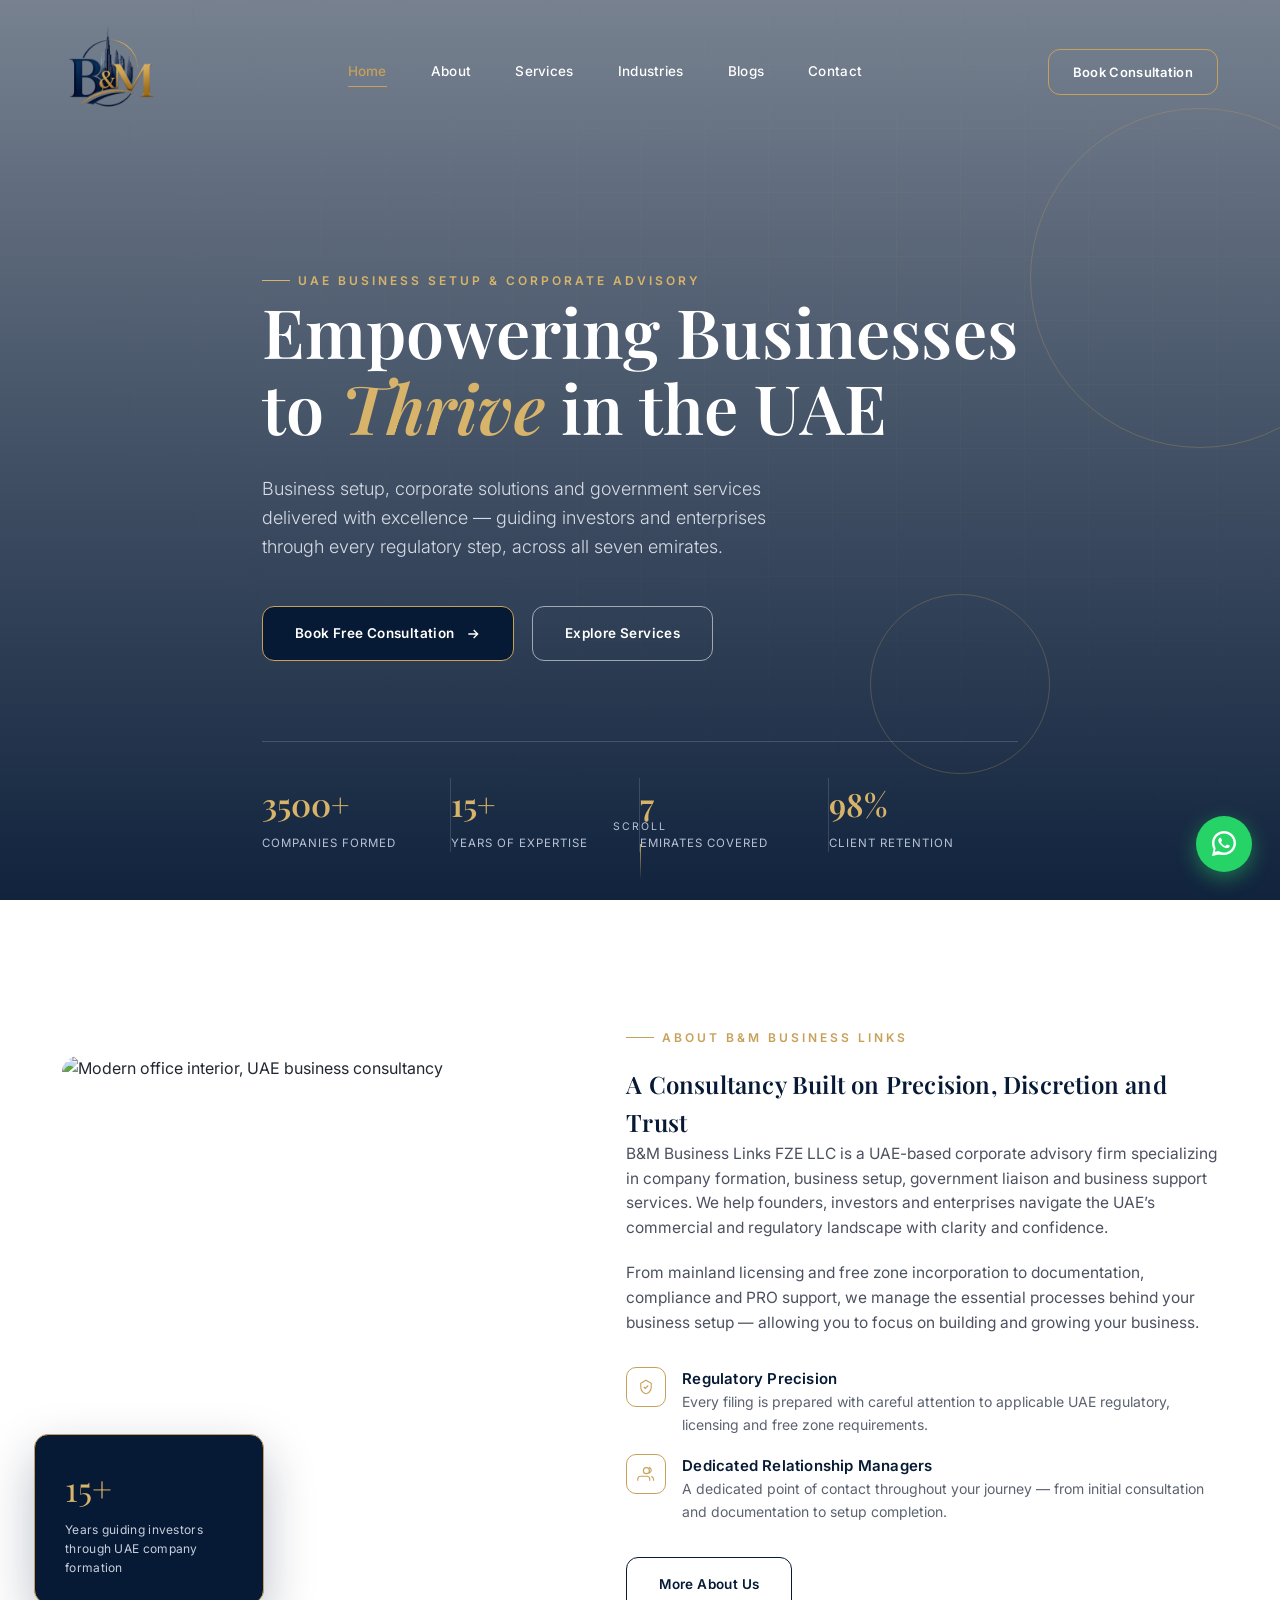
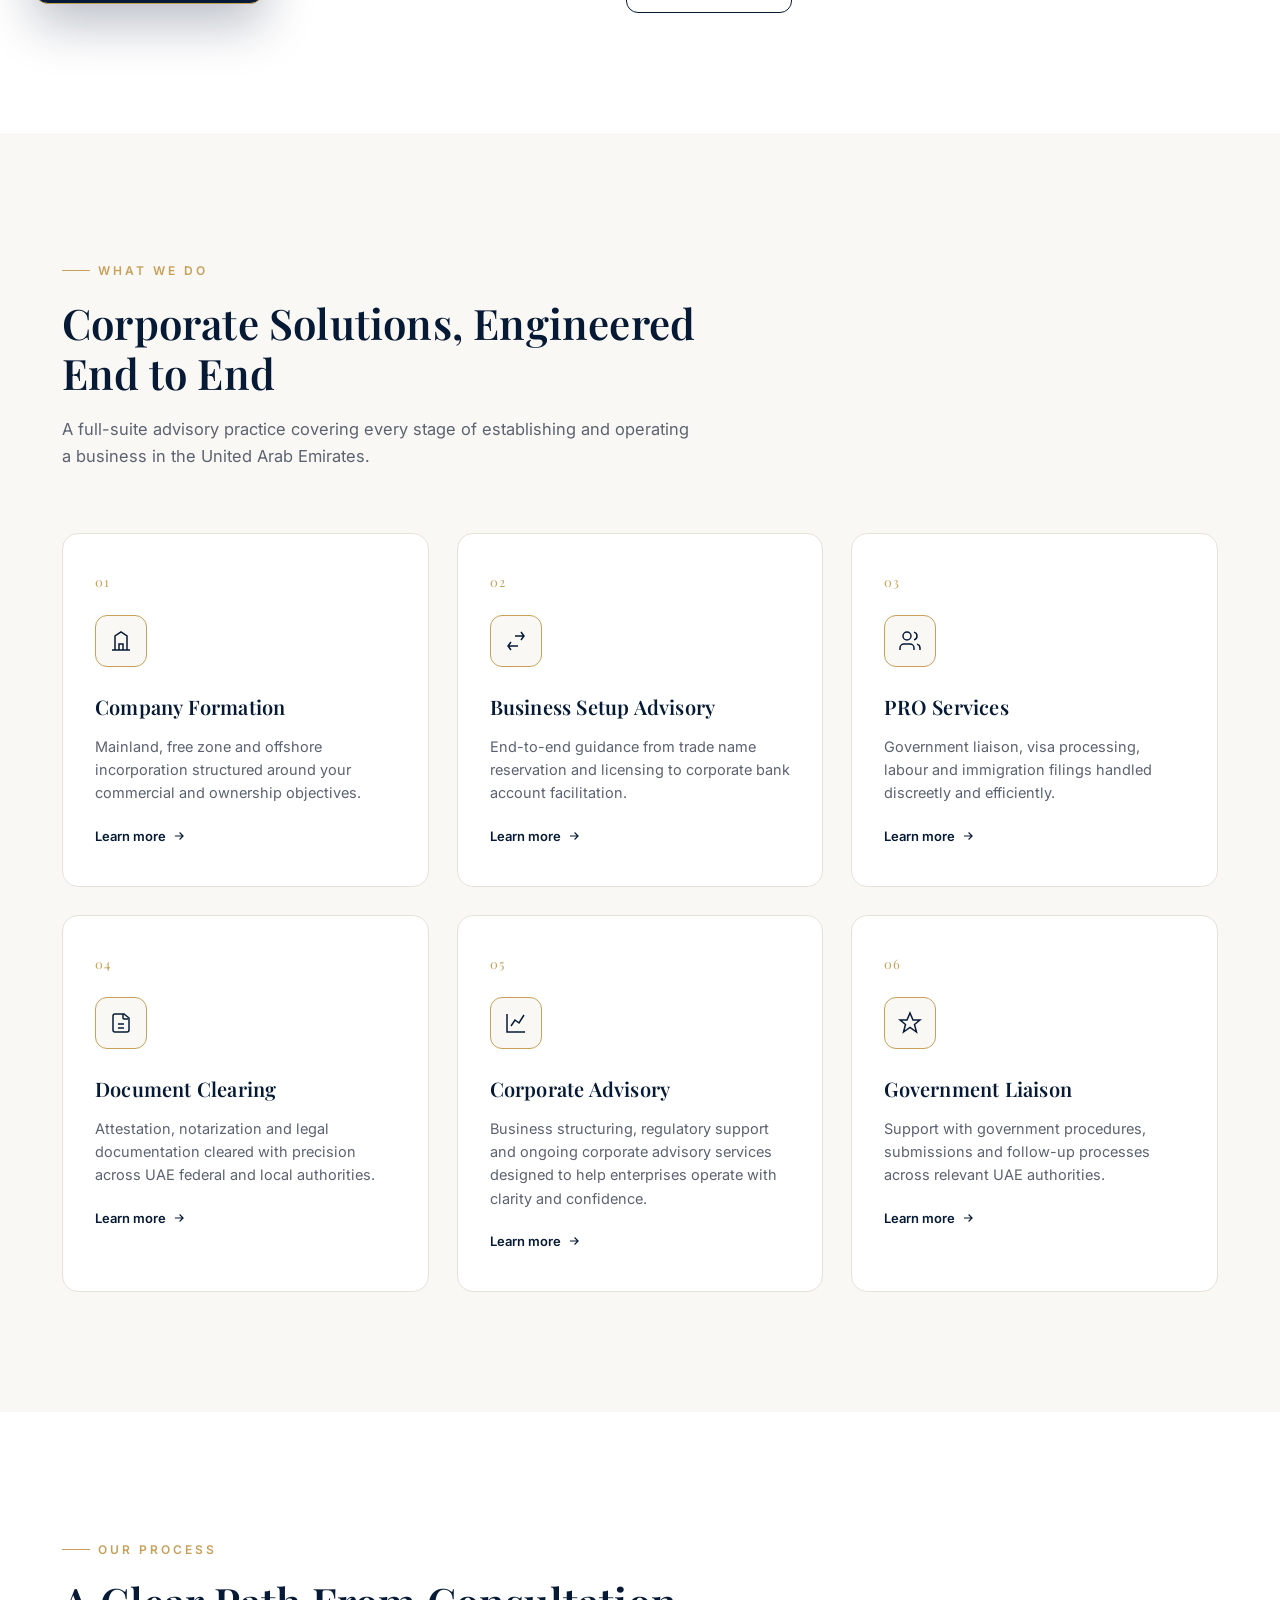
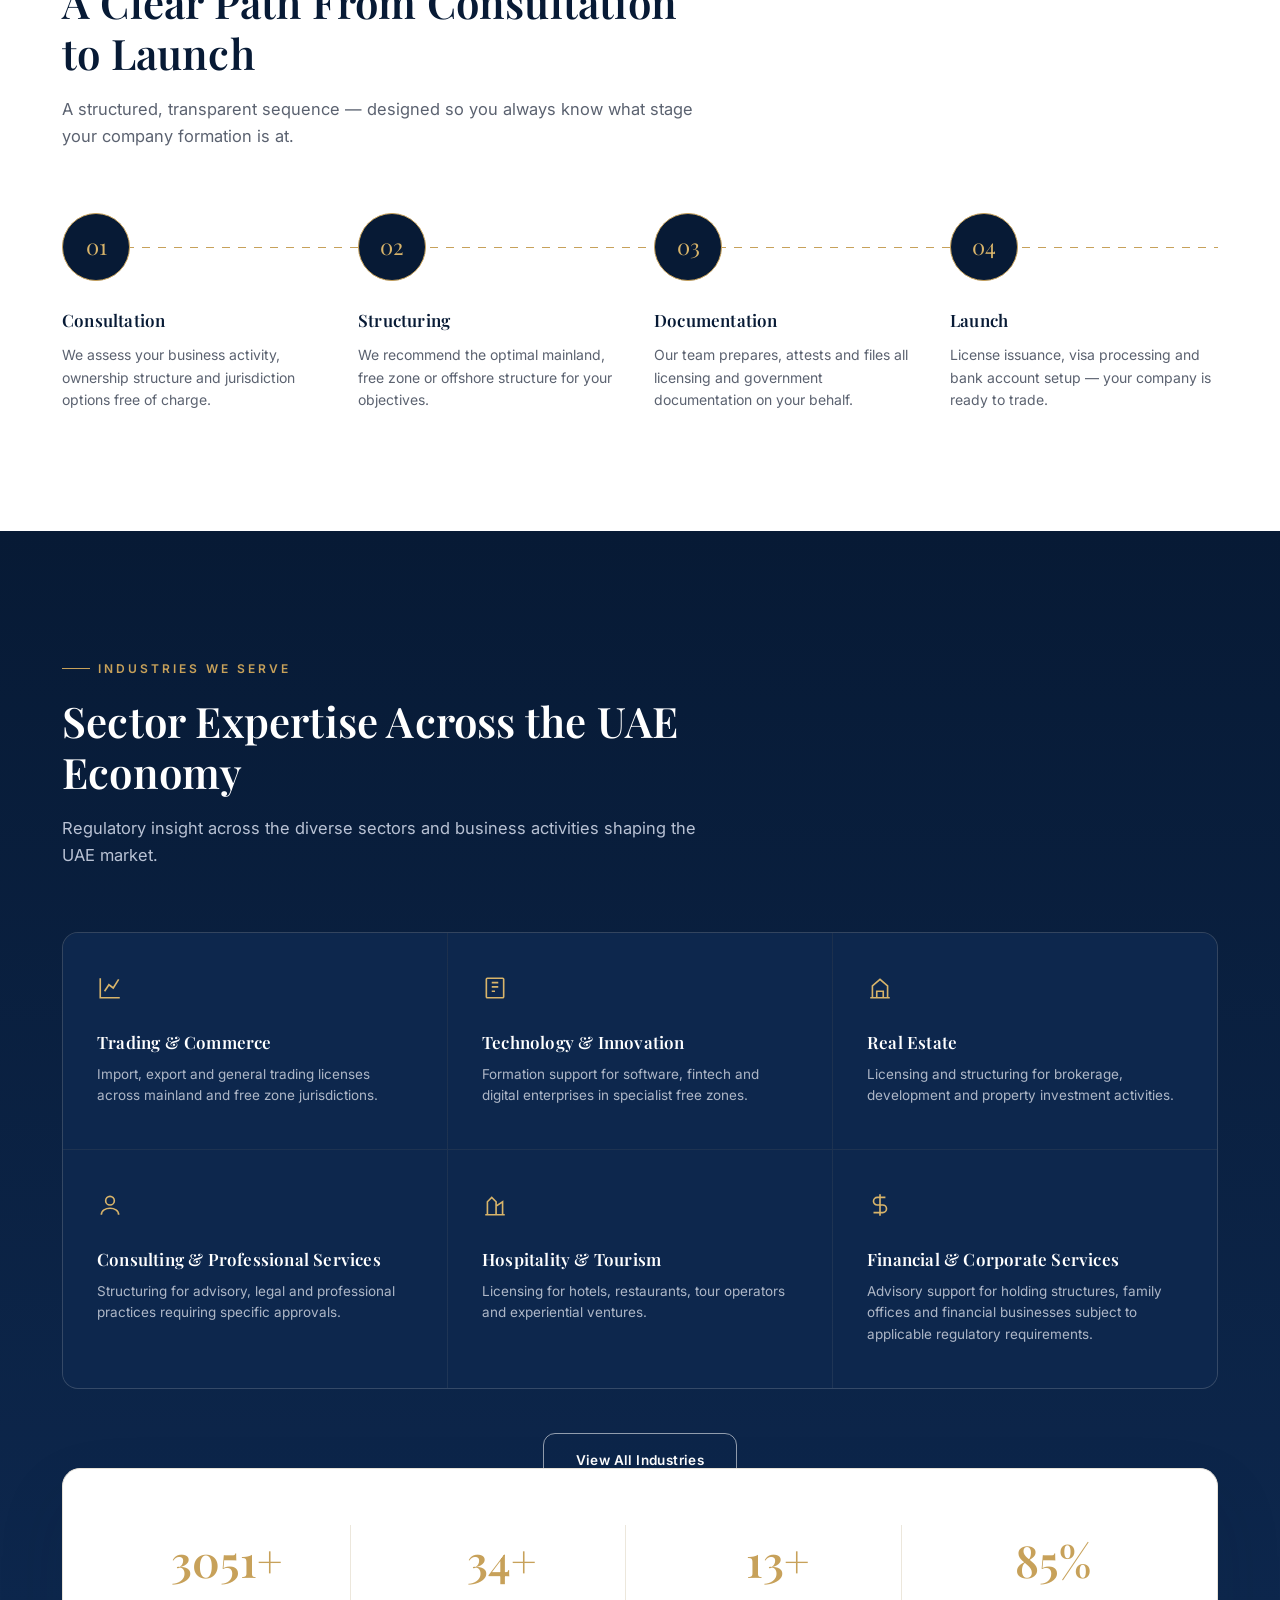
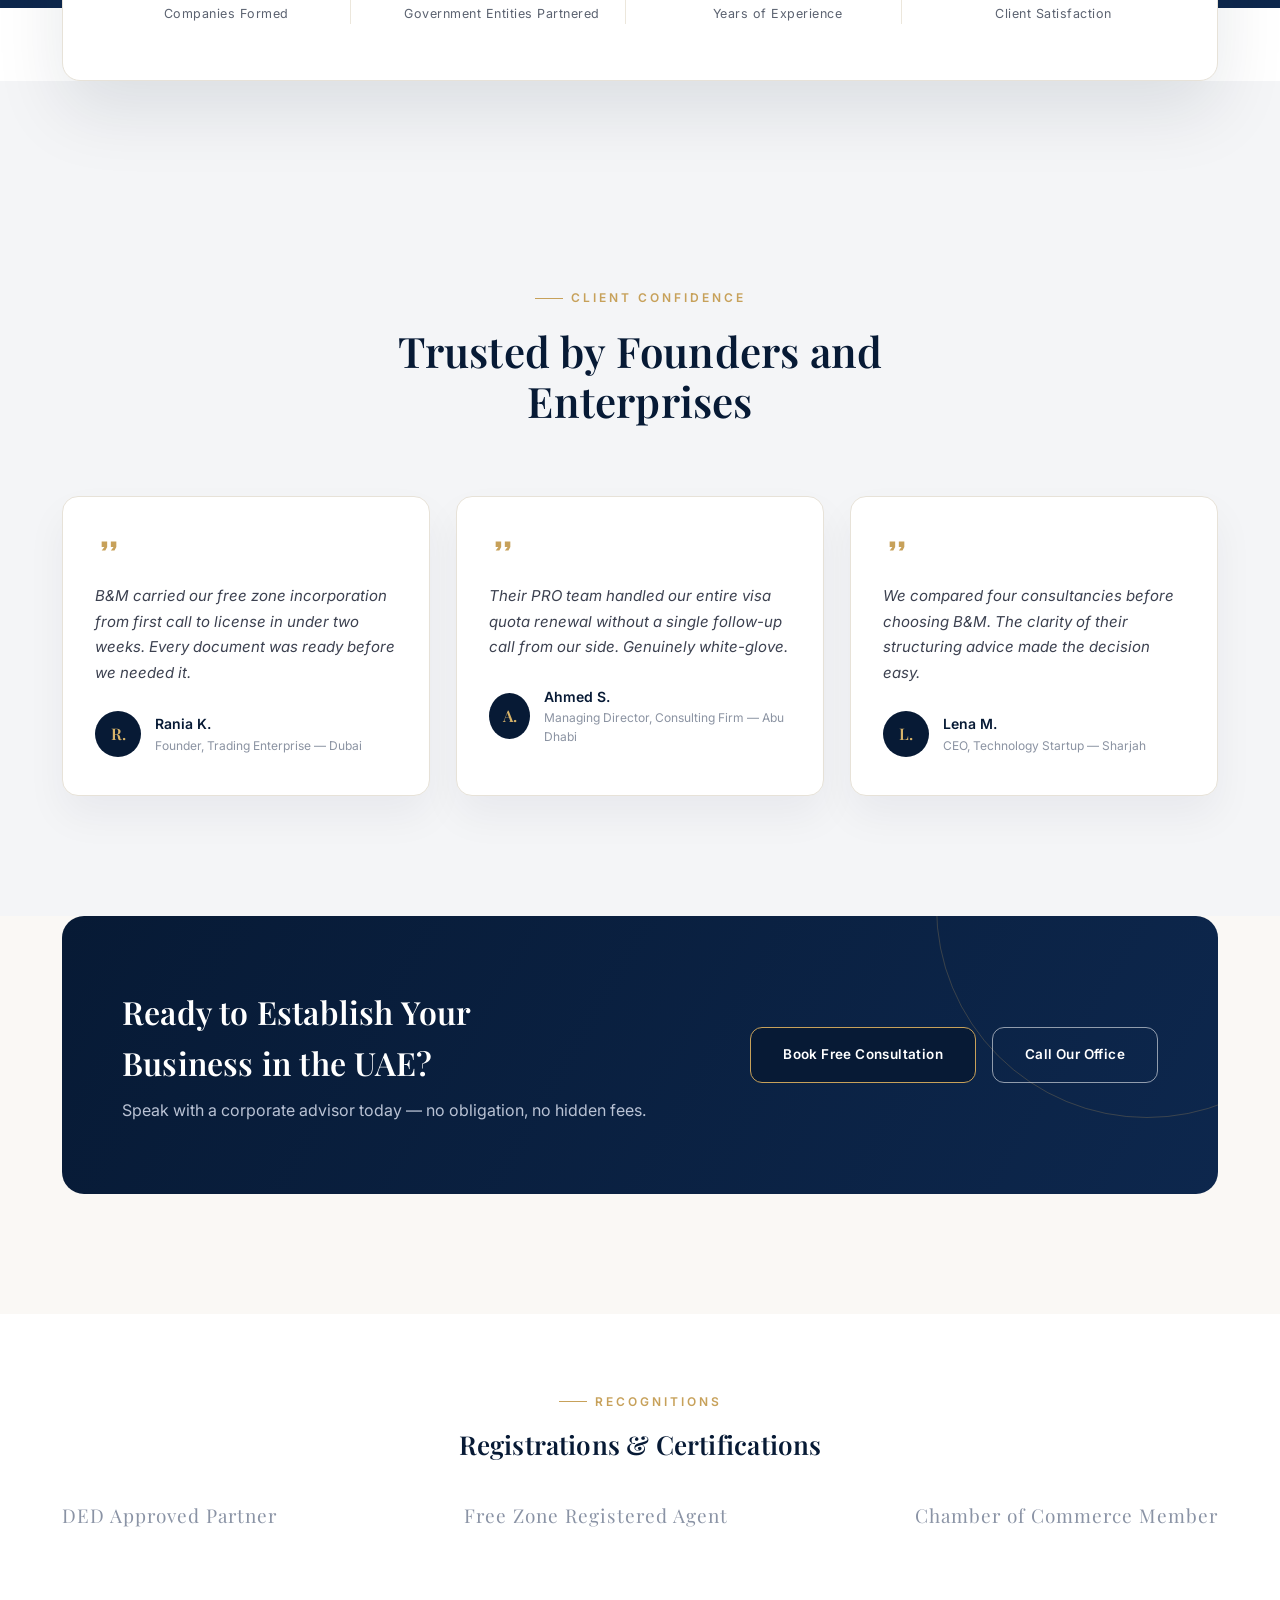
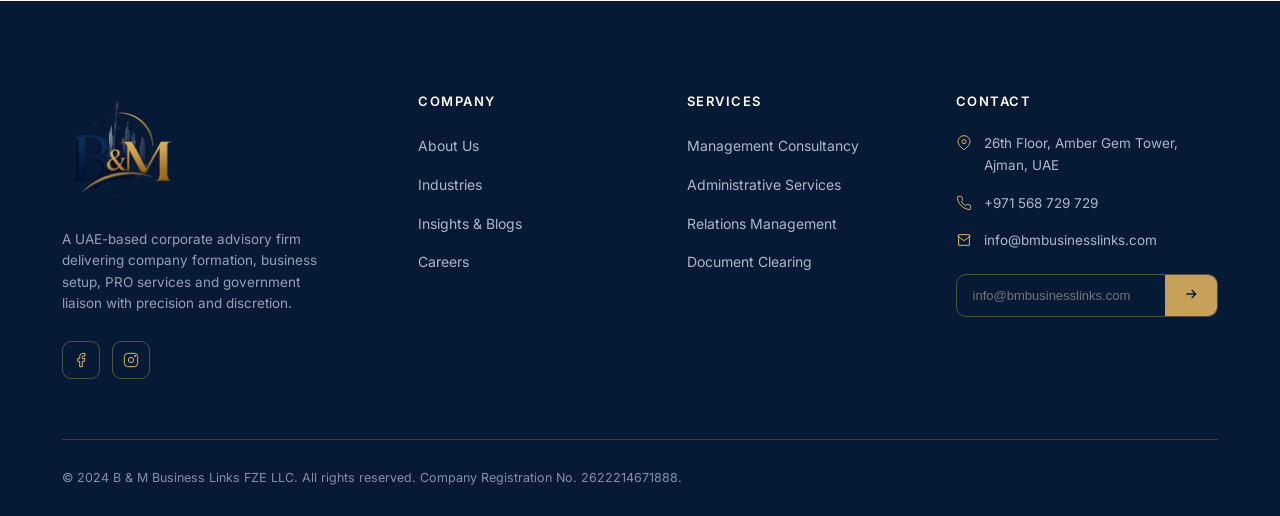
==== commit e52ab26e: "Update index.html" ====
--- a/index.html
+++ b/index.html
@@ -4,6 +4,7 @@
 <title>B & M Business Links FZE LLC | UAE Business Setup &amp; Corporate Advisory</title>
 <meta name="description" content="B & M Business Links FZE LLC — UAE company formation, business setup, PRO services, document clearing and corporate solutions.">
   <meta charset="UTF-8">
+  <meta name="google-site-verification" content="poZSDbXJsMJ-n9vsw_tyMbbuC8ifFd7Y2ygtxlihQ_w" />
   <meta name="viewport" content="width=device-width, initial-scale=1.0">
     <link rel="icon" type="image/png" href="images/bm.favicon.png">
   <link rel="preconnect" href="https://fonts.googleapis.com">
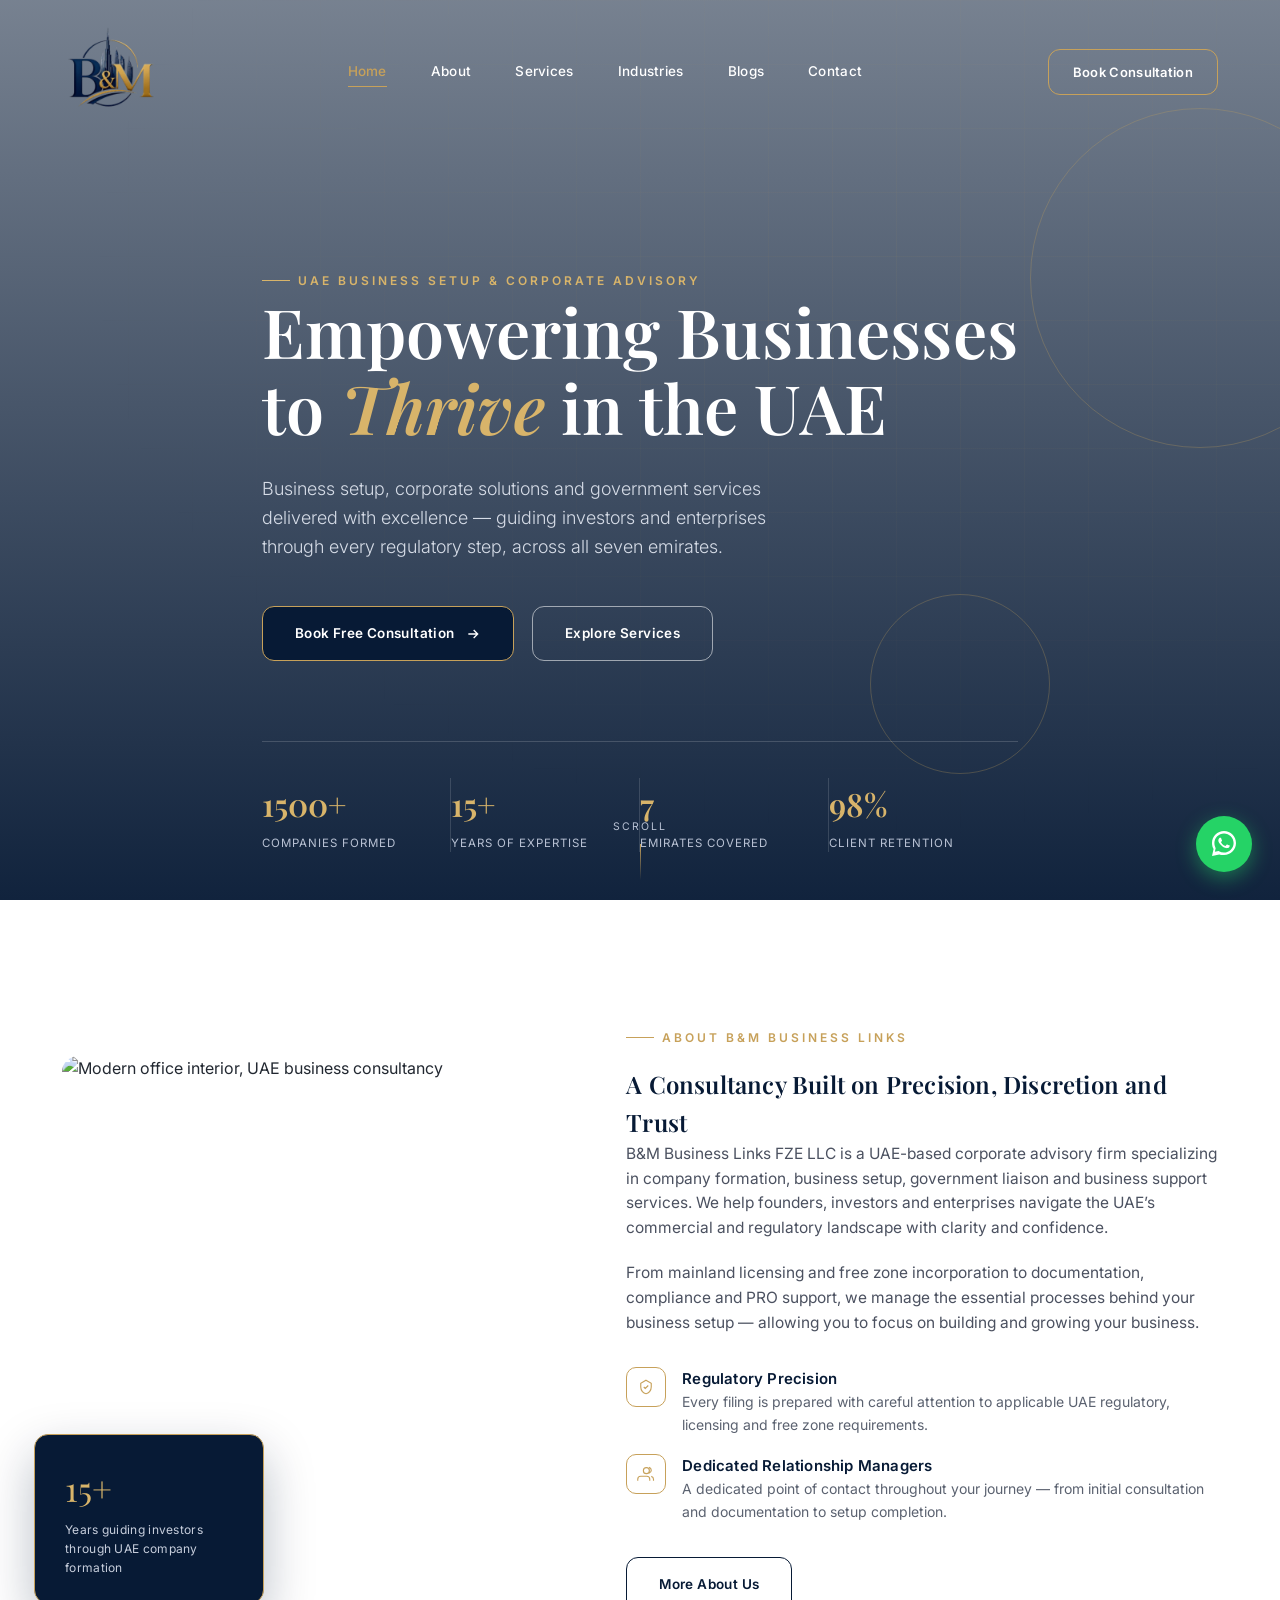
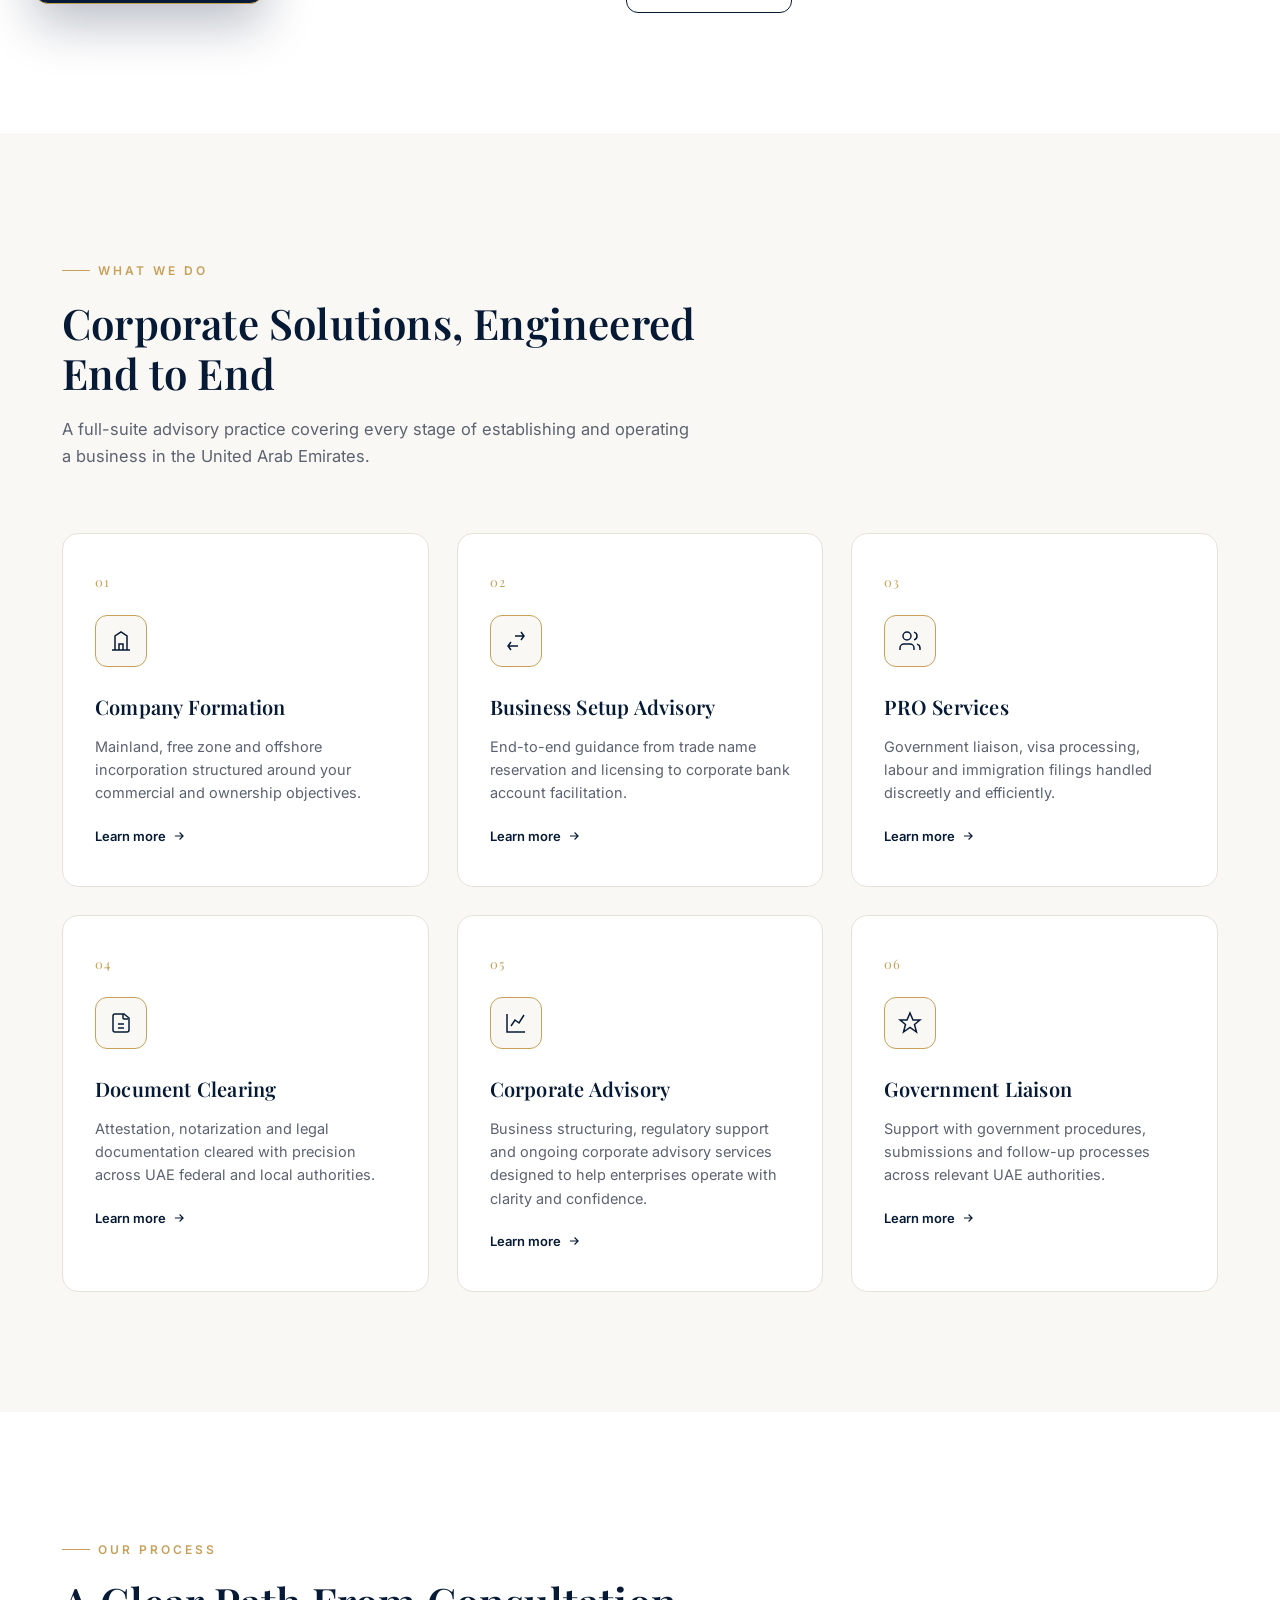
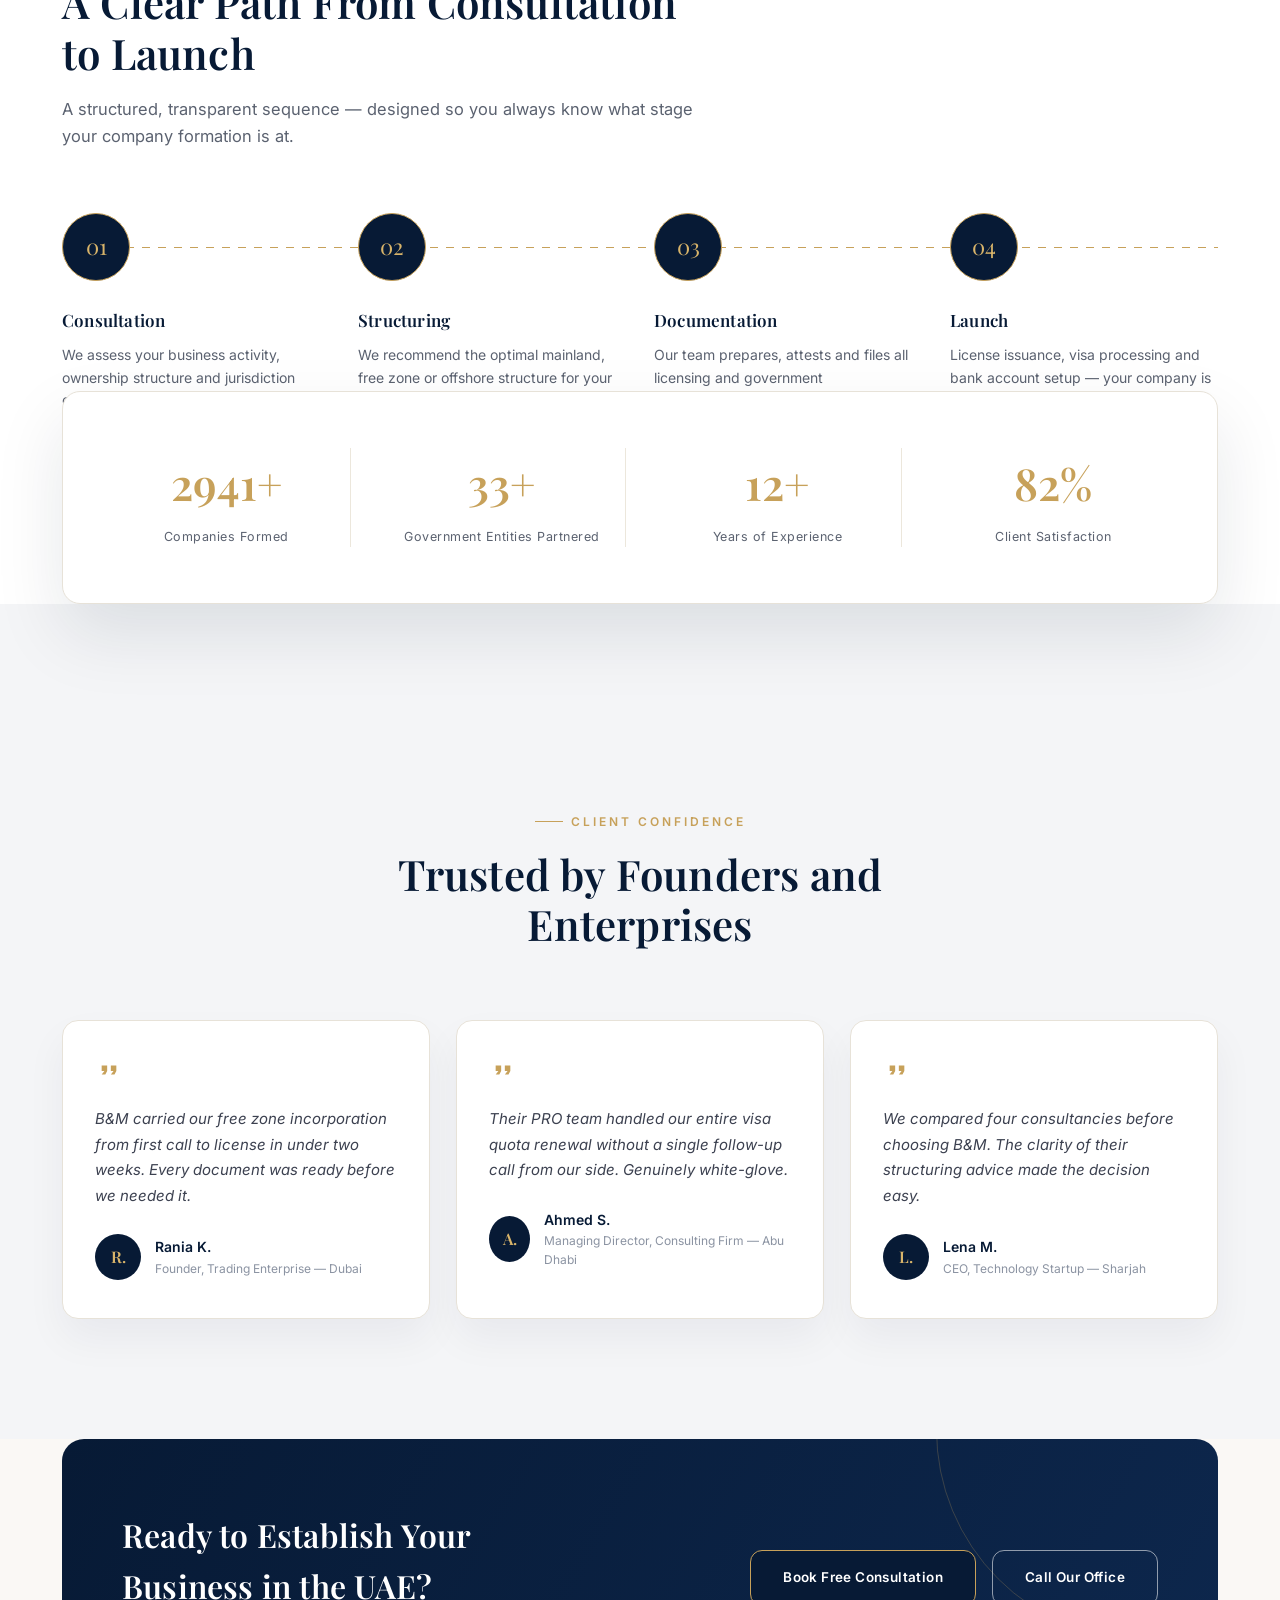
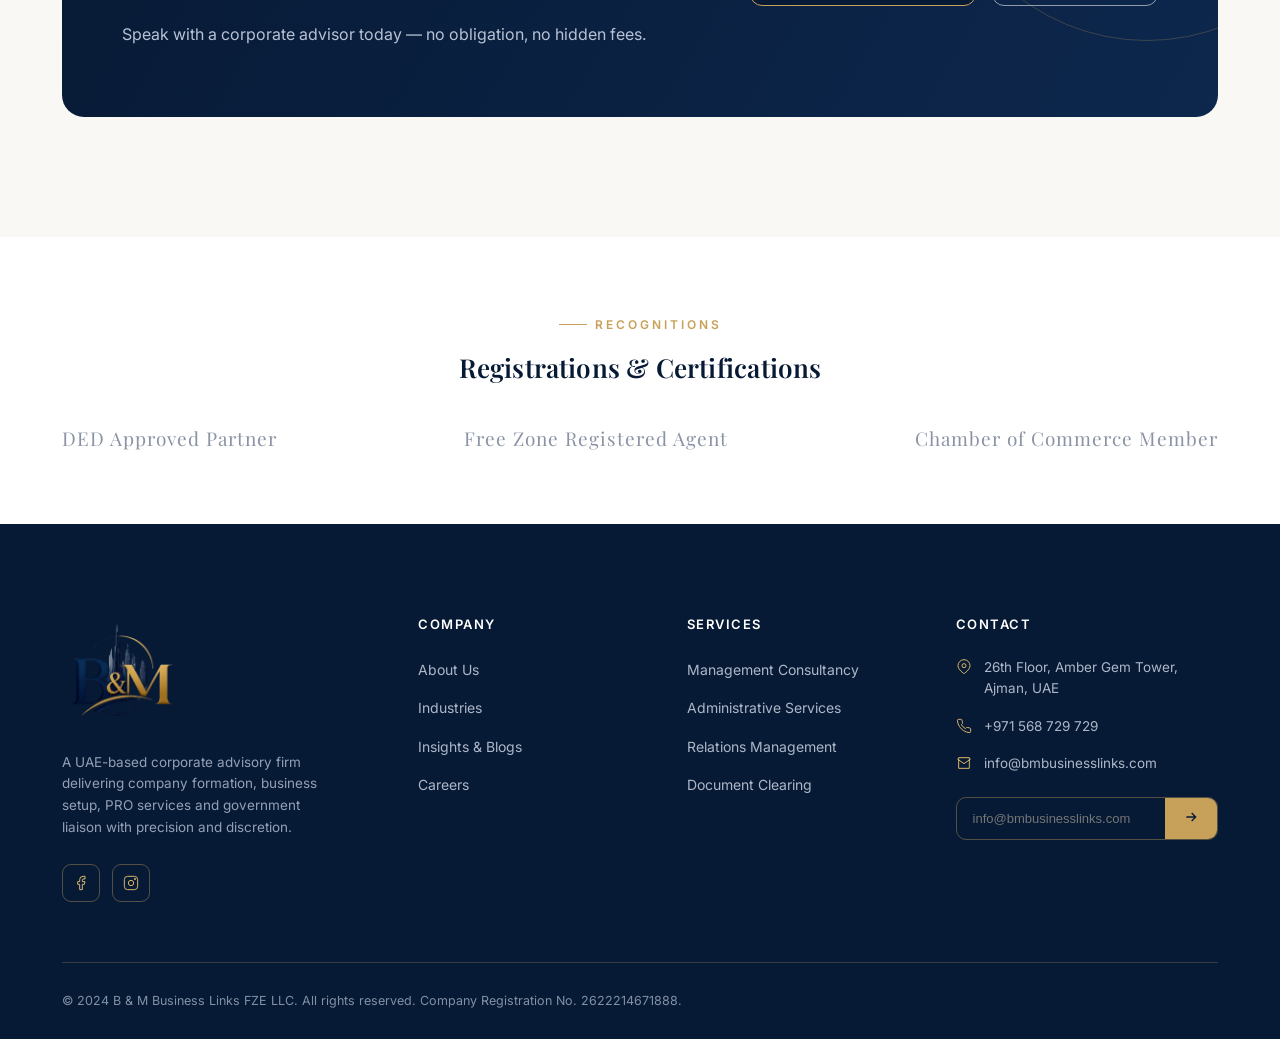
==== commit 4c44f875: "Update index.html" ====
--- a/index.html
+++ b/index.html
@@ -930,7 +930,7 @@
         <a href="services.html" class="btn btn-secondary btn-ripple">Explore Services</a>
       </div>
       <div class="hero-stats">
-        <div class="stat"><div class="num" data-counter data-target="3500" data-suffix="+">0</div><div class="lbl">Companies Formed</div></div>
+        <div class="stat"><div class="num" data-counter data-target="1500" data-suffix="+">0</div><div class="lbl">Companies Formed</div></div>
         <div class="stat"><div class="num" data-counter data-target="15" data-suffix="+">0</div><div class="lbl">Years of Expertise</div></div>
         <div class="stat"><div class="num" data-counter data-target="7">0</div><div class="lbl">Emirates Covered</div></div>
         <div class="stat"><div class="num" data-counter data-target="98" data-suffix="%">0</div><div class="lbl">Client Retention</div></div>
@@ -1070,52 +1070,6 @@
   </div>
 </section>
 
-<!-- ============ INDUSTRIES TEASER — EDIT 6 INDUSTRY CELLS HERE ============ -->
-<section class="section section-navy" id="industries">
-  <div class="container">
-    <div class="section-head reveal">
-      <div class="eyebrow">Industries We Serve</div>
-      <h2>Sector Expertise Across the UAE Economy</h2>
-      <p>Regulatory insight across the diverse sectors and business activities shaping the UAE market.</p>
-    </div>
-    <div class="industries-grid reveal">
-      <div class="industry-cell">
-        <div class="ic"><svg width="26" height="26" viewBox="0 0 24 24" fill="none" stroke="currentColor" stroke-width="1.5"><path d="M3 3v18h18M7 15l4-6 4 3 5-8"/></svg></div>
-        <h4>Trading &amp; Commerce</h4>
-        <p>Import, export and general trading licenses across mainland and free zone jurisdictions.</p>
-      </div>
-      <div class="industry-cell">
-        <div class="ic"><svg width="26" height="26" viewBox="0 0 24 24" fill="none" stroke="currentColor" stroke-width="1.5"><rect x="4" y="3" width="16" height="18" rx="1"/><path d="M9 7h6M9 11h6M9 15h3"/></svg></div>
-        <h4>Technology &amp; Innovation</h4>
-        <p>Formation support for software, fintech and digital enterprises in specialist free zones.</p>
-      </div>
-      <div class="industry-cell">
-        <div class="ic"><svg width="26" height="26" viewBox="0 0 24 24" fill="none" stroke="currentColor" stroke-width="1.5"><path d="M3 21h18M5 21V10l7-6 7 6v11M9 21v-6h6v6"/></svg></div>
-        <h4>Real Estate</h4>
-        <p>Licensing and structuring for brokerage, development and property investment activities.</p>
-      </div>
-      <div class="industry-cell">
-        <div class="ic"><svg width="26" height="26" viewBox="0 0 24 24" fill="none" stroke="currentColor" stroke-width="1.5"><circle cx="12" cy="8" r="4"/><path d="M4 21c0-4 4-6 8-6s8 2 8 6"/></svg></div>
-        <h4>Consulting &amp; Professional Services</h4>
-        <p>Structuring for advisory, legal and professional practices requiring specific approvals.</p>
-      </div>
-      <div class="industry-cell">
-        <div class="ic"><svg width="26" height="26" viewBox="0 0 24 24" fill="none" stroke="currentColor" stroke-width="1.5"><path d="M3 21h18M5 21V9l4-4 4 4v12M13 21V13l6-4v12"/></svg></div>
-        <h4>Hospitality &amp; Tourism</h4>
-        <p>Licensing for hotels, restaurants, tour operators and experiential ventures.</p>
-      </div>
-      <div class="industry-cell">
-        <div class="ic"><svg width="26" height="26" viewBox="0 0 24 24" fill="none" stroke="currentColor" stroke-width="1.5"><path d="M12 2v20M17 5H9.5a3.5 3.5 0 0 0 0 7h5a3.5 3.5 0 0 1 0 7H6"/></svg></div>
-        <h4>Financial & Corporate Services</h4>
-        <p>Advisory support for holding structures, family offices and financial businesses subject to applicable regulatory requirements.</p>
-      </div>
-    </div>
-    <div style="text-align:center;margin-top:44px;">
-      <a href="industries.html" class="btn btn-secondary btn-ripple">View All Industries</a>
-    </div>
-  </div>
-</section>
-
 <!-- ============ STATS STRIP (floats between navy + gray sections) ============ -->
 <div class="container">
   <div class="stats-strip reveal">
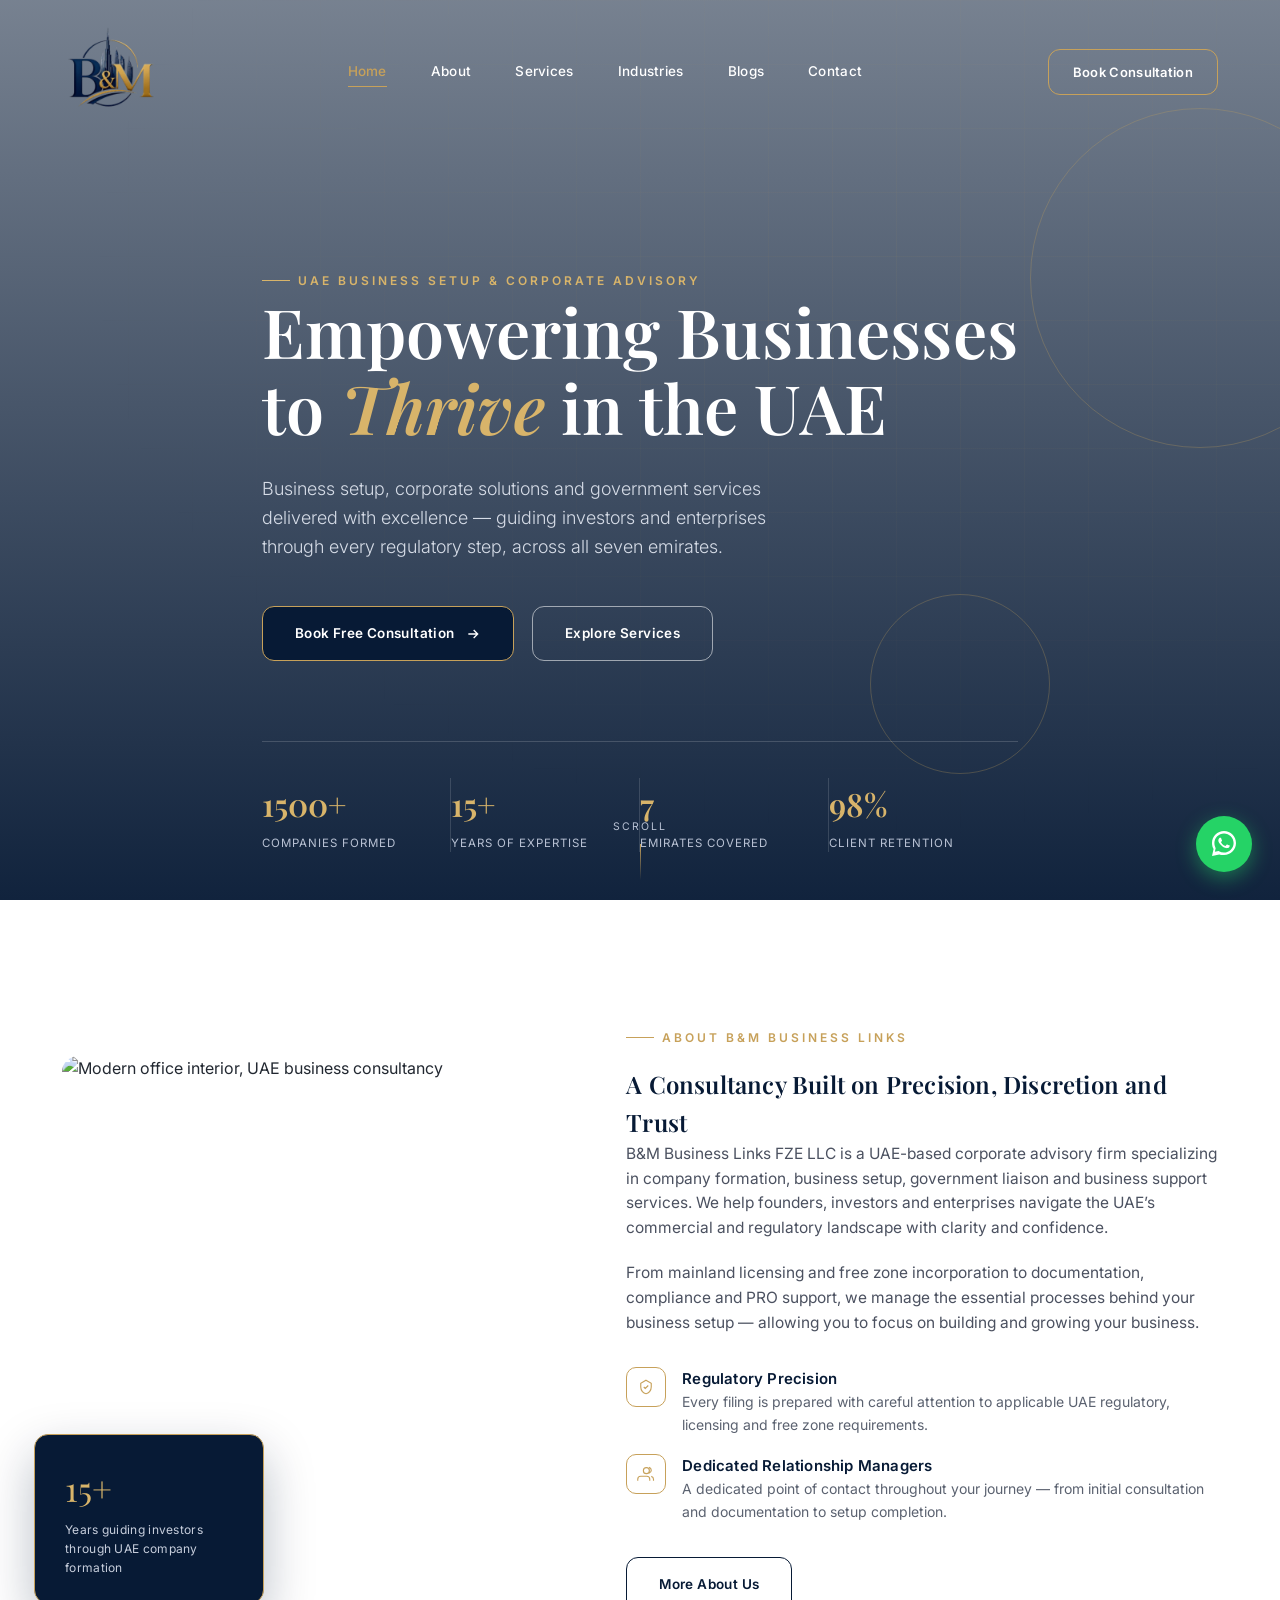
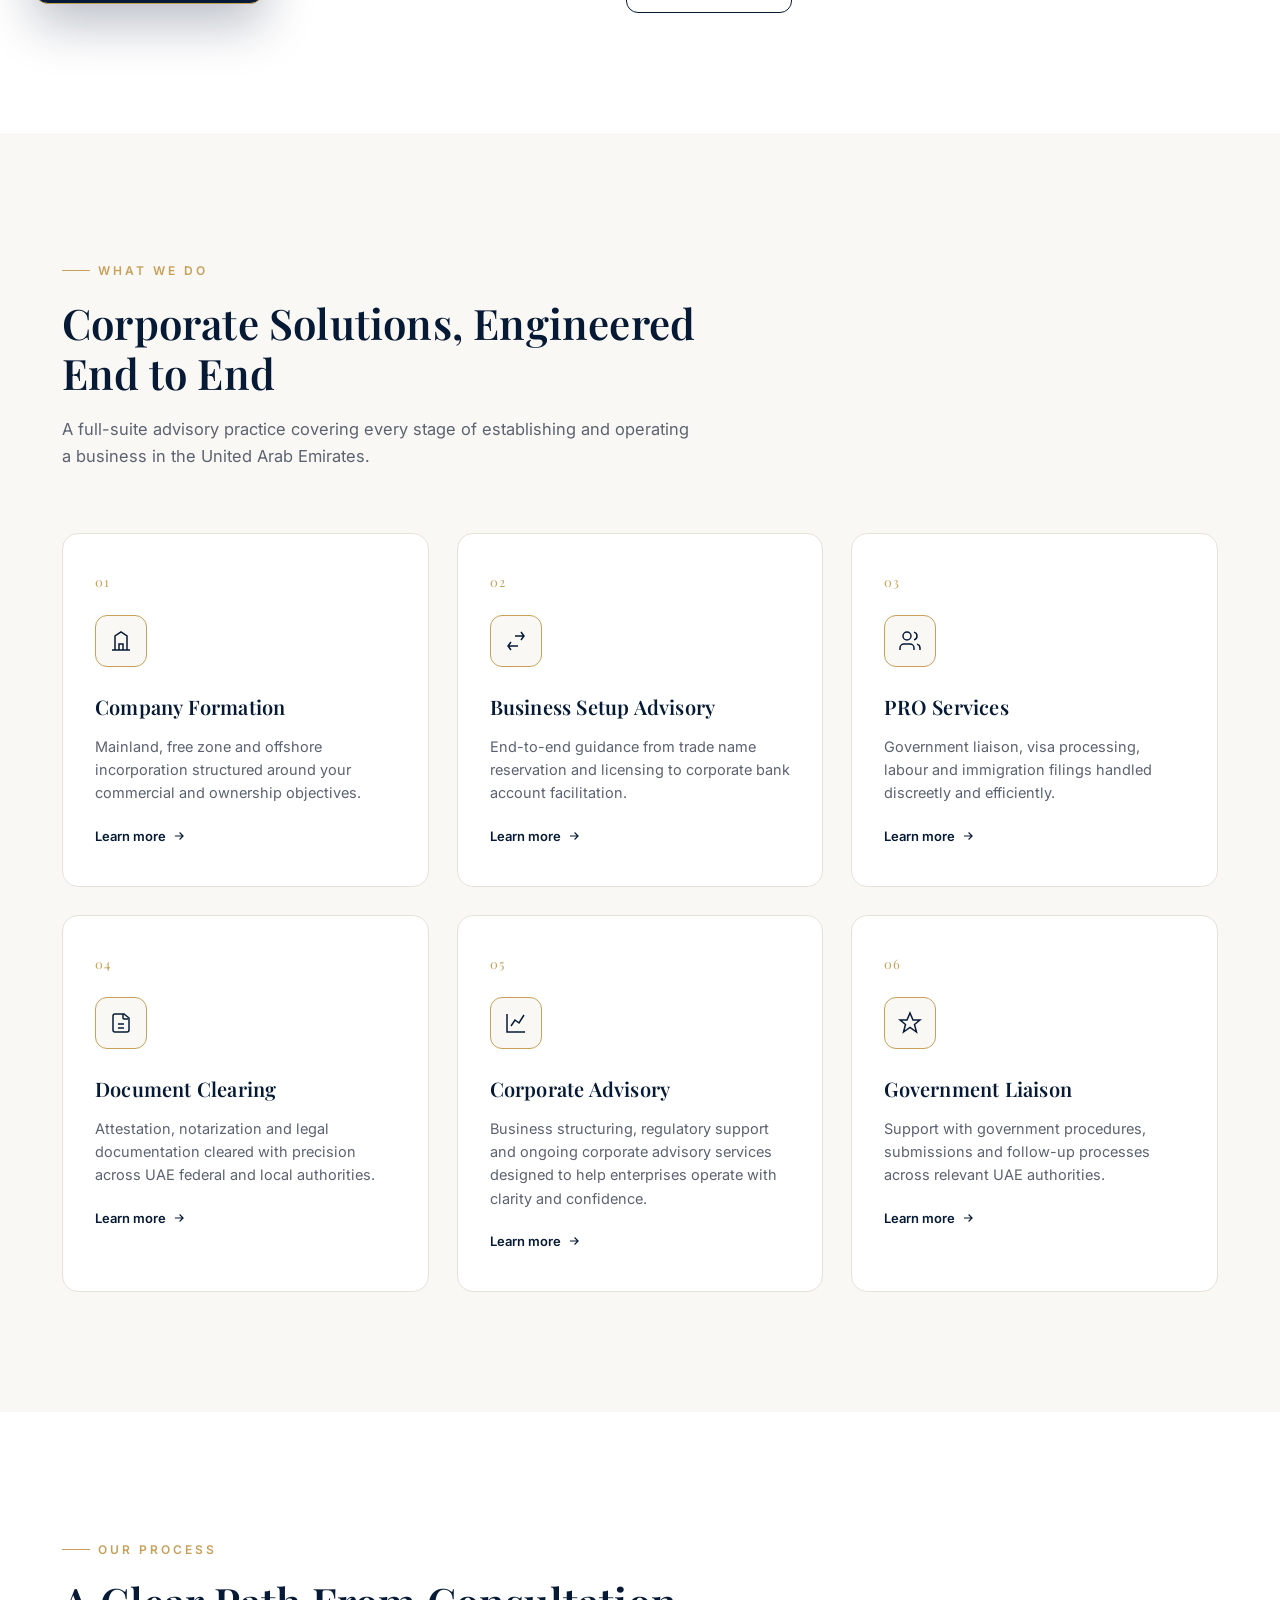
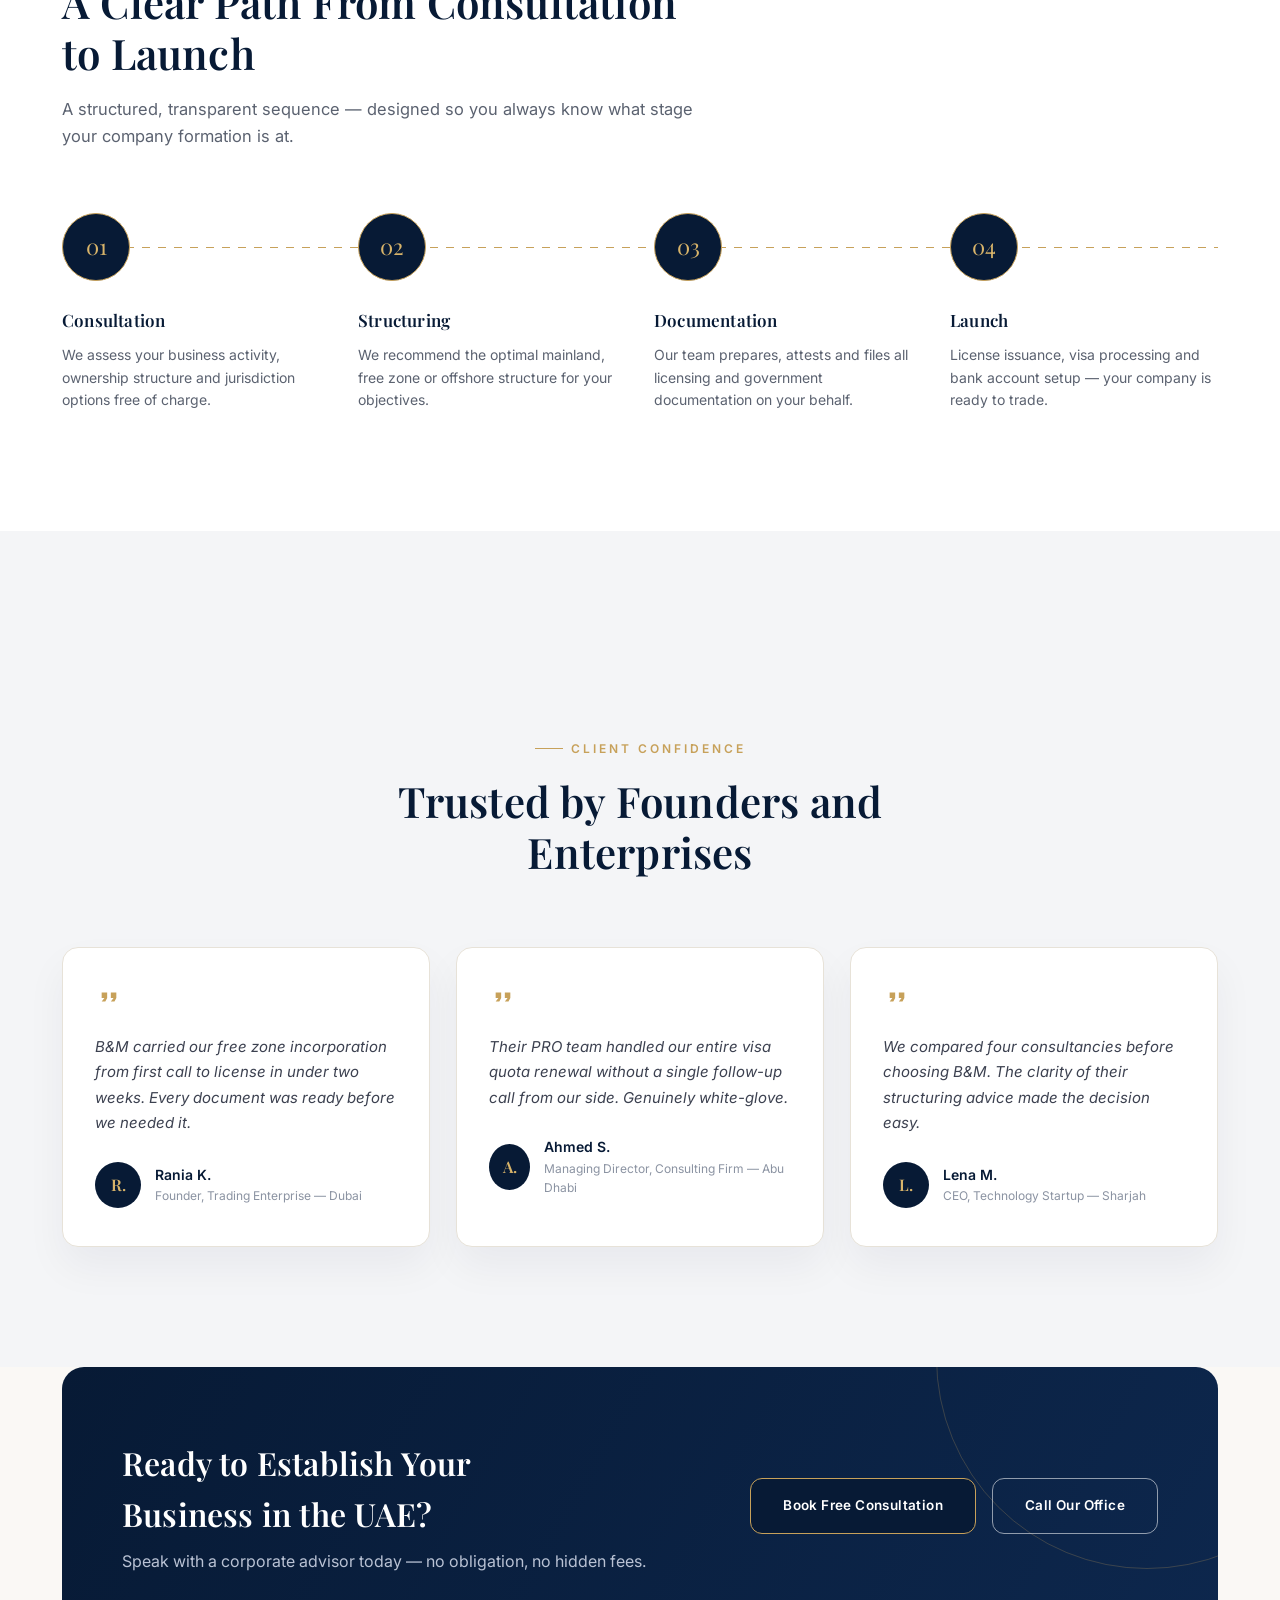
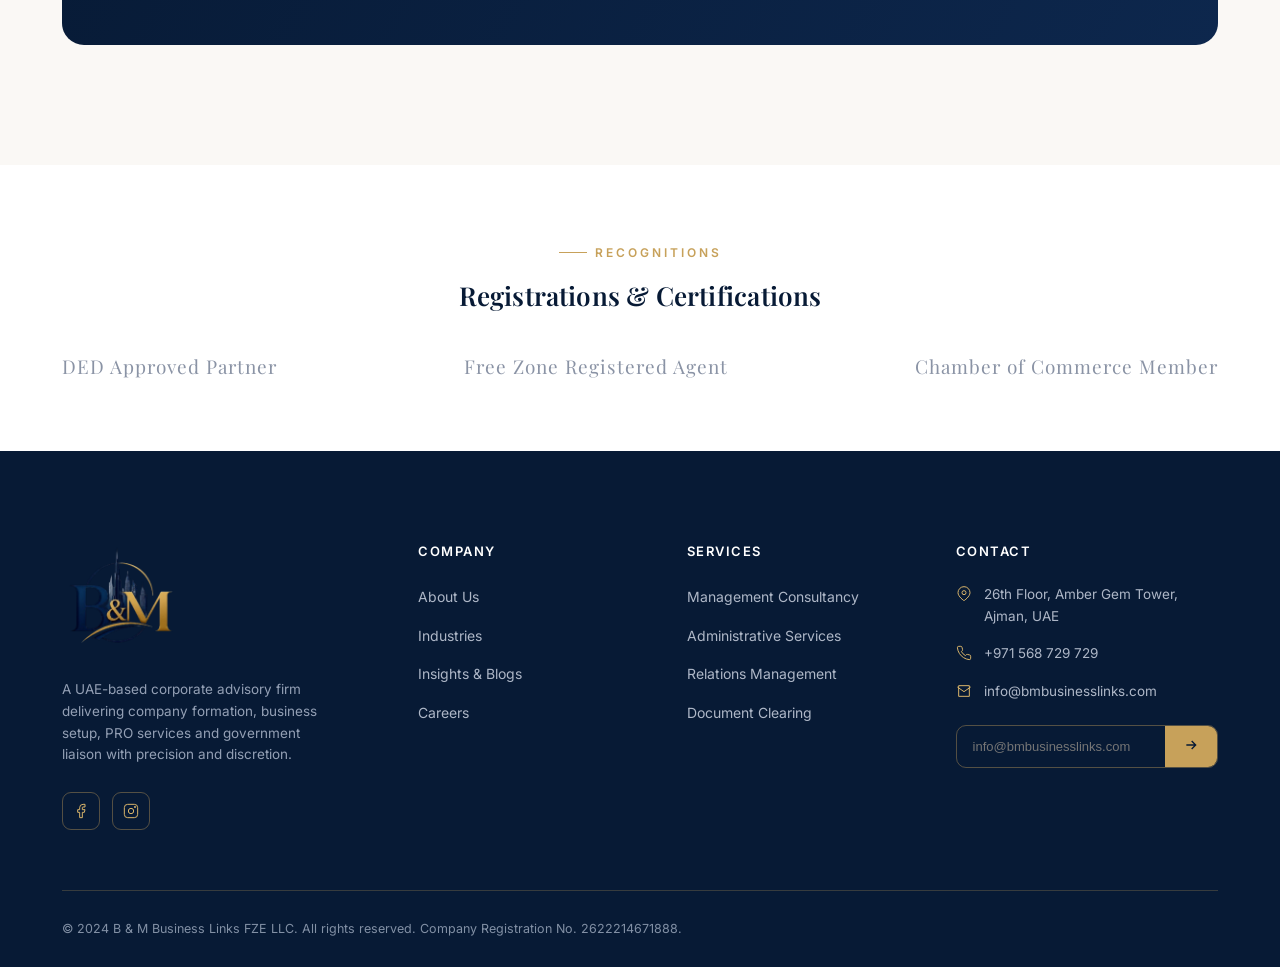
==== commit c25d1bb3: "Update index.html" ====
--- a/index.html
+++ b/index.html
@@ -1070,16 +1070,6 @@
   </div>
 </section>
 
-<!-- ============ STATS STRIP (floats between navy + gray sections) ============ -->
-<div class="container">
-  <div class="stats-strip reveal">
-    <div class="stat"><div class="num"><span data-counter data-target="3500" data-suffix="+">0</span></div><div class="lbl">Companies Formed</div></div>
-    <div class="stat"><div class="num"><span data-counter data-target="40" data-suffix="+">0</span></div><div class="lbl">Government Entities Partnered</div></div>
-    <div class="stat"><div class="num"><span data-counter data-target="15" data-suffix="+">0</span></div><div class="lbl">Years of Experience</div></div>
-    <div class="stat"><div class="num"><span data-counter data-target="98" data-suffix="%">0</span></div><div class="lbl">Client Satisfaction</div></div>
-  </div>
-</div>
-
 <!-- ============ TESTIMONIALS — EDIT 3 QUOTES HERE ============ -->
 <section class="section section-gray" style="padding-top:200px;" id="testimonials">
   <div class="container">
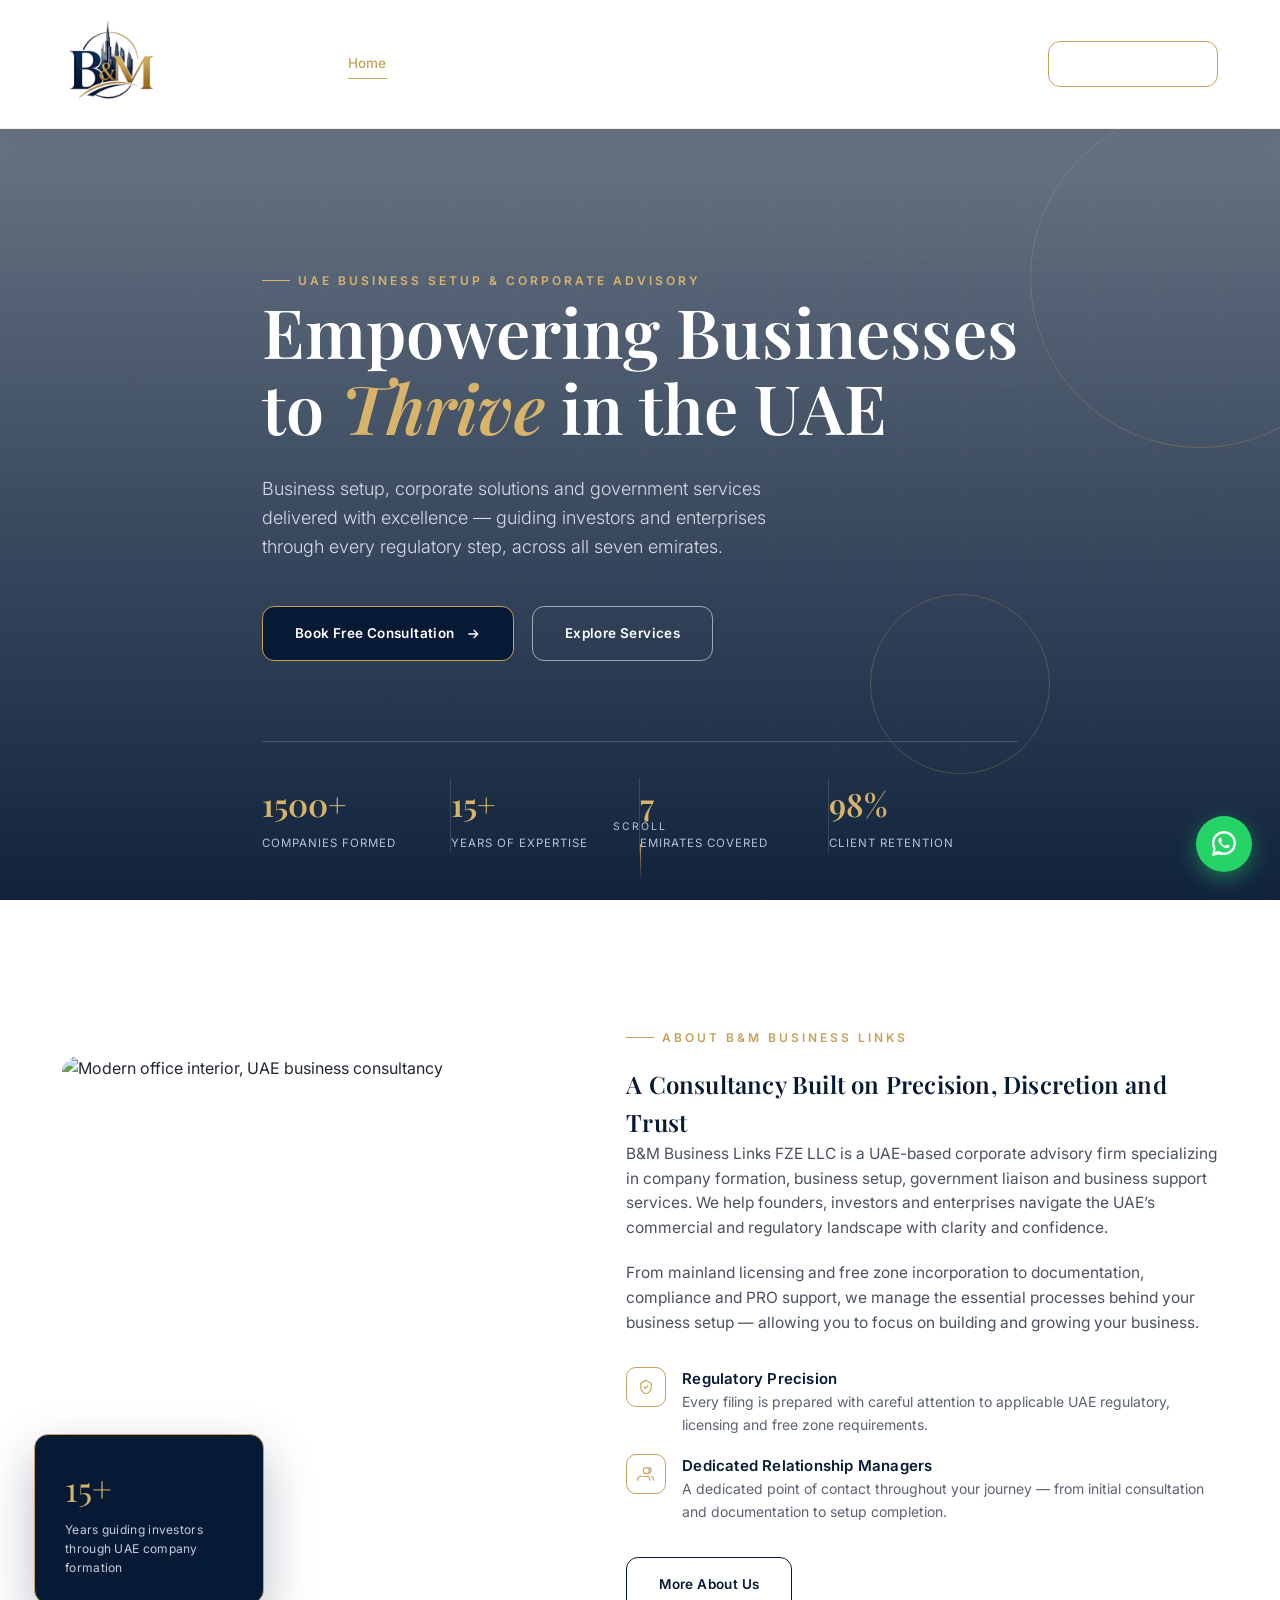
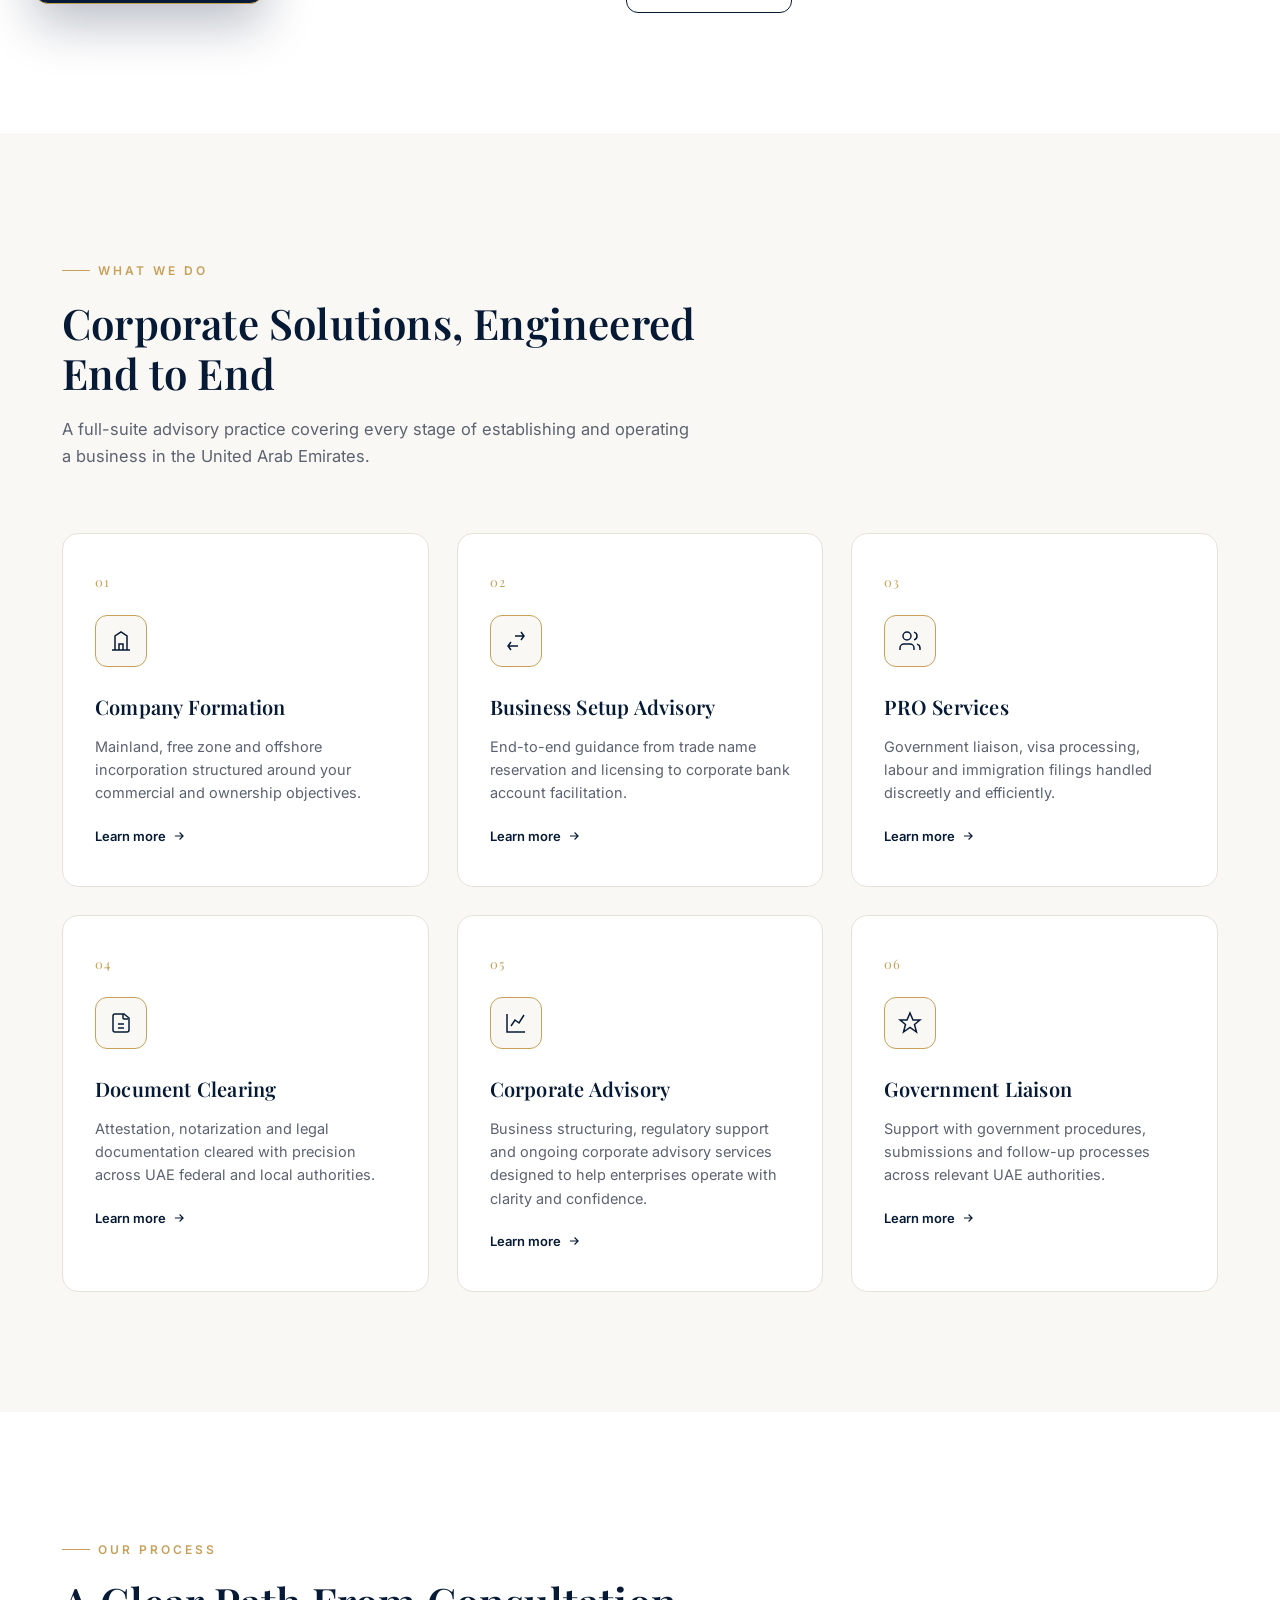
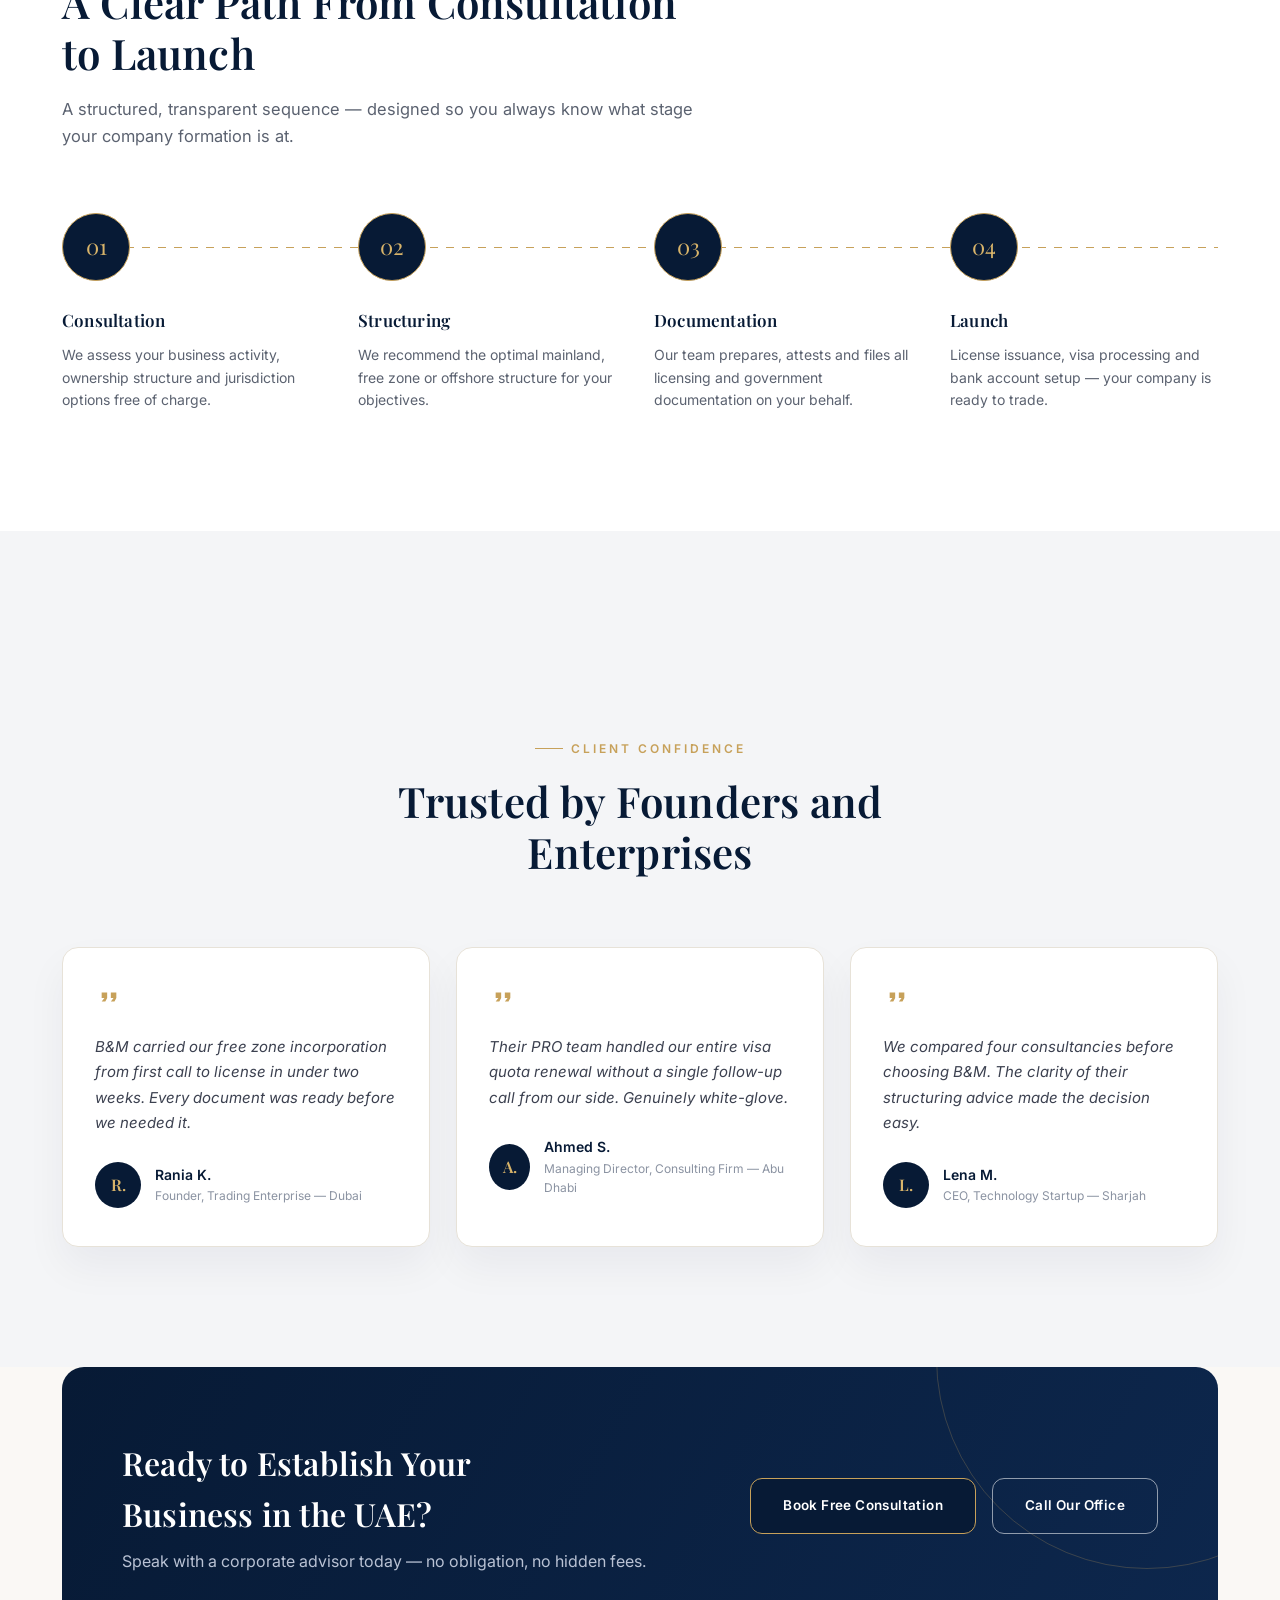
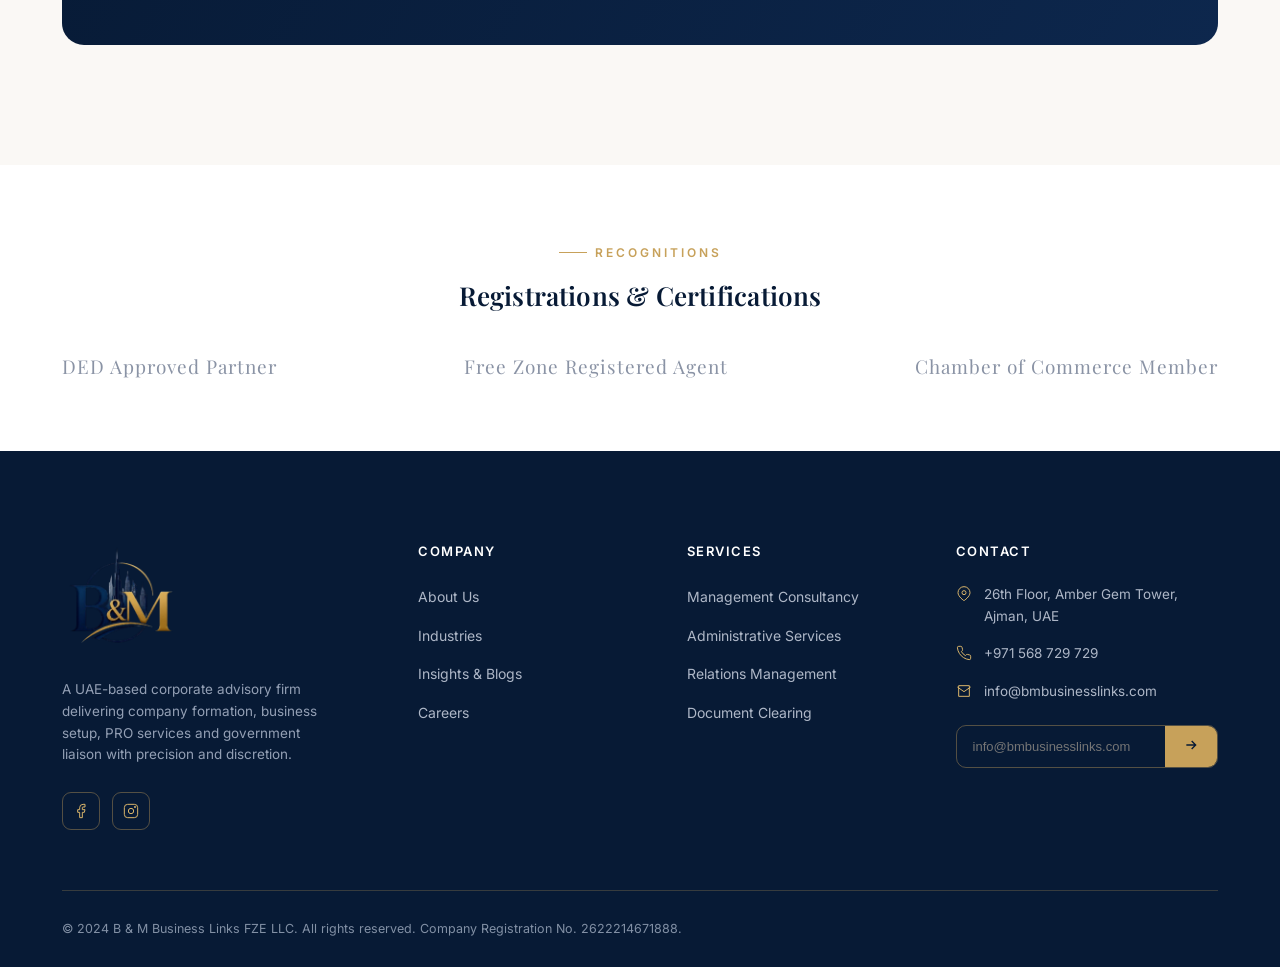
==== commit 2341c2e7: "Update index.html" ====
--- a/index.html
+++ b/index.html
@@ -133,40 +133,108 @@
 
 
 /* =====================================================================
-   4. NAVIGATION — sticky / glass-effect header, same on every page
-   ===================================================================== */
+   4. NAVIGATION — permanent solid white header, same on every page
+   ===================================================================== */
+
 header.nav{
-  position:fixed;top:0;left:0;right:0;z-index:1000;
-  padding:22px 0;
-  transition:background .45s var(--ease), padding .45s var(--ease), box-shadow .45s var(--ease), border-color .45s var(--ease);
-  border-bottom:1px solid transparent;
-}
-header.nav .container{display:flex;align-items:center;justify-content:space-between;}
-
-/* Added by JS once the user scrolls down */
+  position:fixed;
+  top:0;
+  left:0;
+  right:0;
+  z-index:1000;
+
+  padding:14px 0;
+
+  /* Permanent solid white background */
+  background:#fff !important;
+
+  /* Clean header appearance */
+  box-shadow:0 8px 30px rgba(7,26,53,0.06);
+  border-bottom:1px solid rgba(199,161,90,0.18);
+
+  /* Keep smooth scroll-state transitions */
+  transition:
+    padding .45s var(--ease),
+    box-shadow .45s var(--ease),
+    border-color .45s var(--ease);
+}
+
+header.nav .container{
+  display:flex;
+  align-items:center;
+  justify-content:space-between;
+}
+
+
+/* =====================================================================
+   SCROLLED STATE
+   Header remains solid white after scrolling.
+   ===================================================================== */
+
 header.nav.scrolled{
-  background:rgba(255,255,255,0.86);
-  backdrop-filter:blur(16px) saturate(160%);
-  -webkit-backdrop-filter:blur(16px) saturate(160%);
+  background:#fff !important;
+
   padding:14px 0;
+
   box-shadow:0 8px 30px rgba(7,26,53,0.07);
   border-bottom:1px solid rgba(199,161,90,0.18);
-}
-
-/* Inner pages (About/Services/etc.) don't have a dark hero behind the nav,
-   so the header ships solid from the start via this class on <body> */
+
+  /* Prevent glass/transparency effect */
+  backdrop-filter:none;
+  -webkit-backdrop-filter:none;
+}
+
+
+/* =====================================================================
+   INNER PAGES
+   About / Services / Contact / etc.
+   Header is already solid white from page load.
+   ===================================================================== */
+
 body.solid-nav header.nav{
-  background:rgba(255,255,255,0.92);
-  backdrop-filter:blur(16px) saturate(160%);
-  -webkit-backdrop-filter:blur(16px) saturate(160%);
+  background:#fff !important;
+
   padding:14px 0;
+
   box-shadow:0 8px 30px rgba(7,26,53,0.06);
   border-bottom:1px solid rgba(199,161,90,0.18);
-}
-body.solid-nav header.nav .brand-text .b1{color:var(--navy-mid);}
-body.solid-nav nav.menu a, body.solid-nav .nav-cta{color:var(--navy-mid);}
-body.solid-nav .nav-cta{border-color:var(--gold);}
-body.solid-nav .burger span{background:var(--navy-mid);}
+
+  /* Prevent glass/transparency effect */
+  backdrop-filter:none;
+  -webkit-backdrop-filter:none;
+}
+
+
+/* =====================================================================
+   NAVIGATION TEXT / BRAND
+   ===================================================================== */
+
+body.solid-nav header.nav .brand-text .b1{
+  color:var(--navy-mid);
+}
+
+body.solid-nav nav.menu a,
+body.solid-nav .nav-cta{
+  color:var(--navy-mid);
+}
+
+
+/* =====================================================================
+   CTA BUTTON
+   ===================================================================== */
+
+body.solid-nav .nav-cta{
+  border-color:var(--gold);
+}
+
+
+/* =====================================================================
+   MOBILE BURGER
+   ===================================================================== */
+
+body.solid-nav .burger span{
+  background:var(--navy-mid);
+}
 
 .brand{
   display:flex;
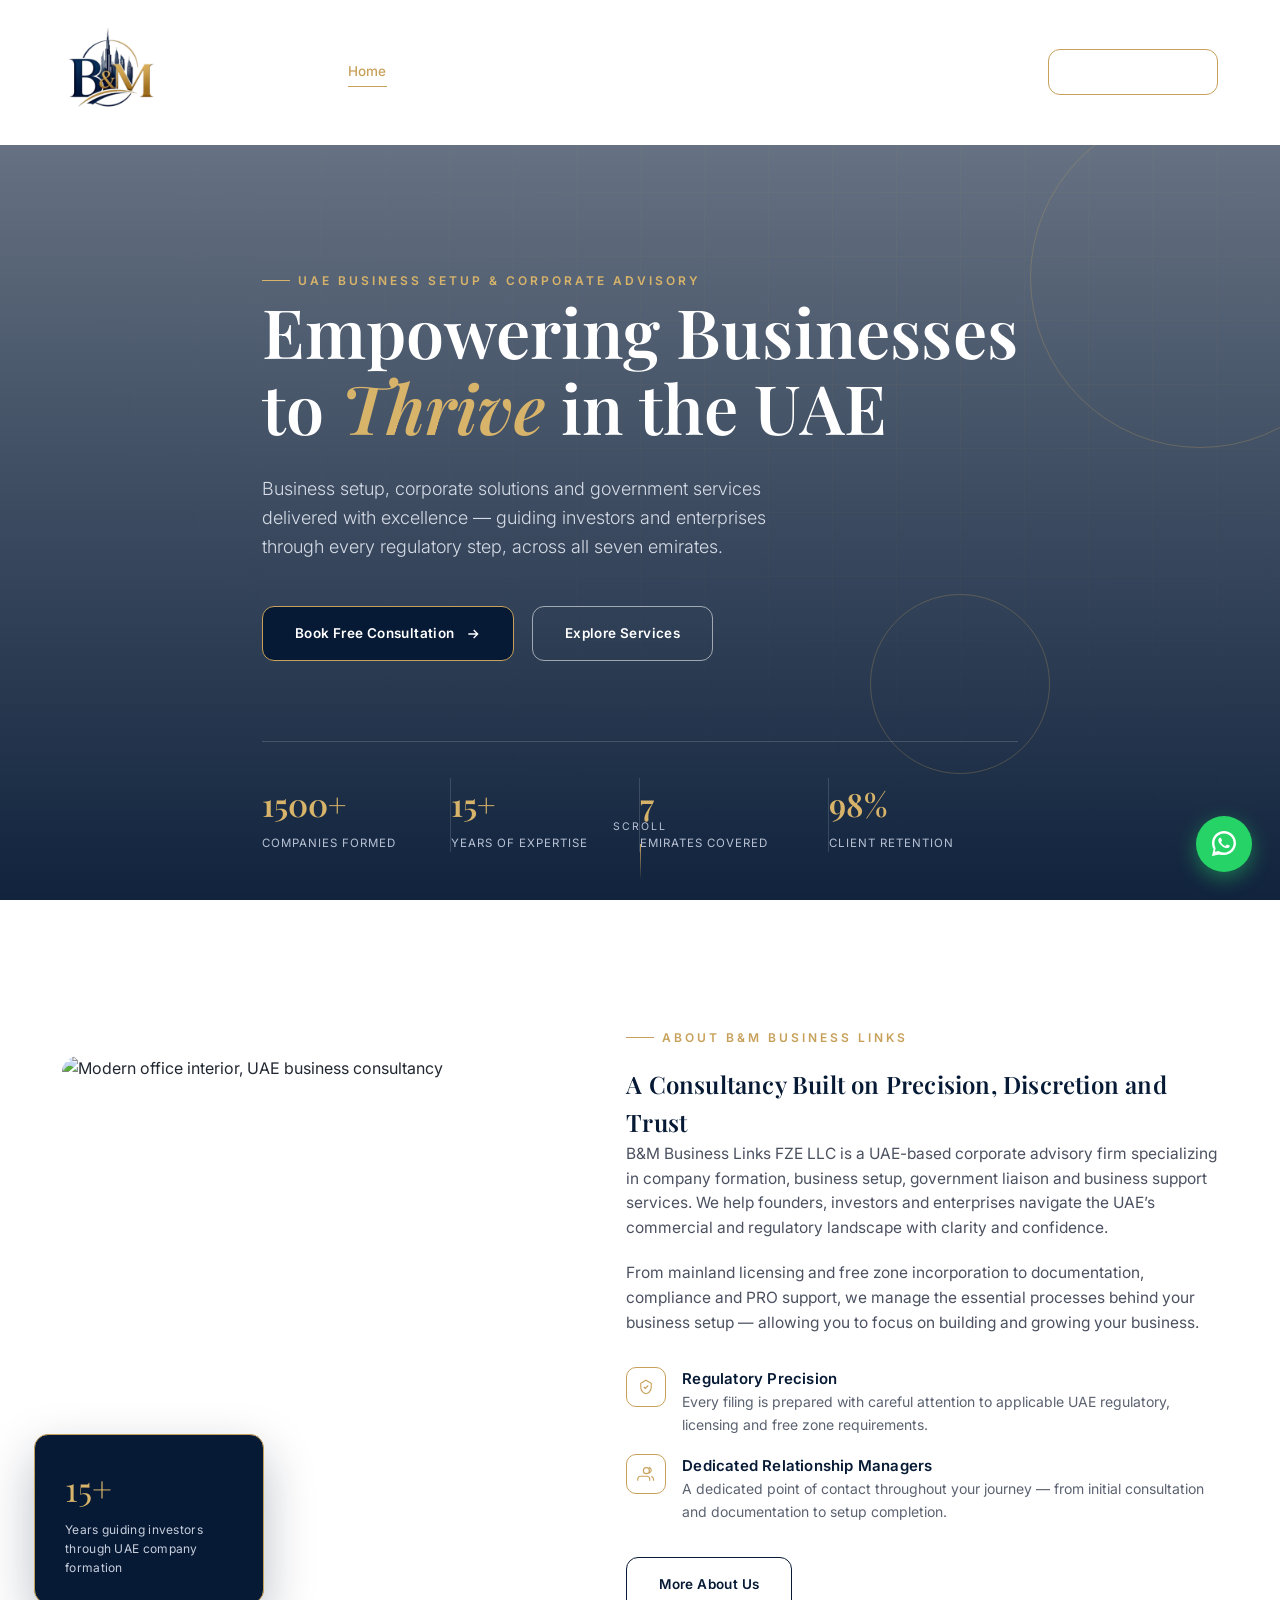
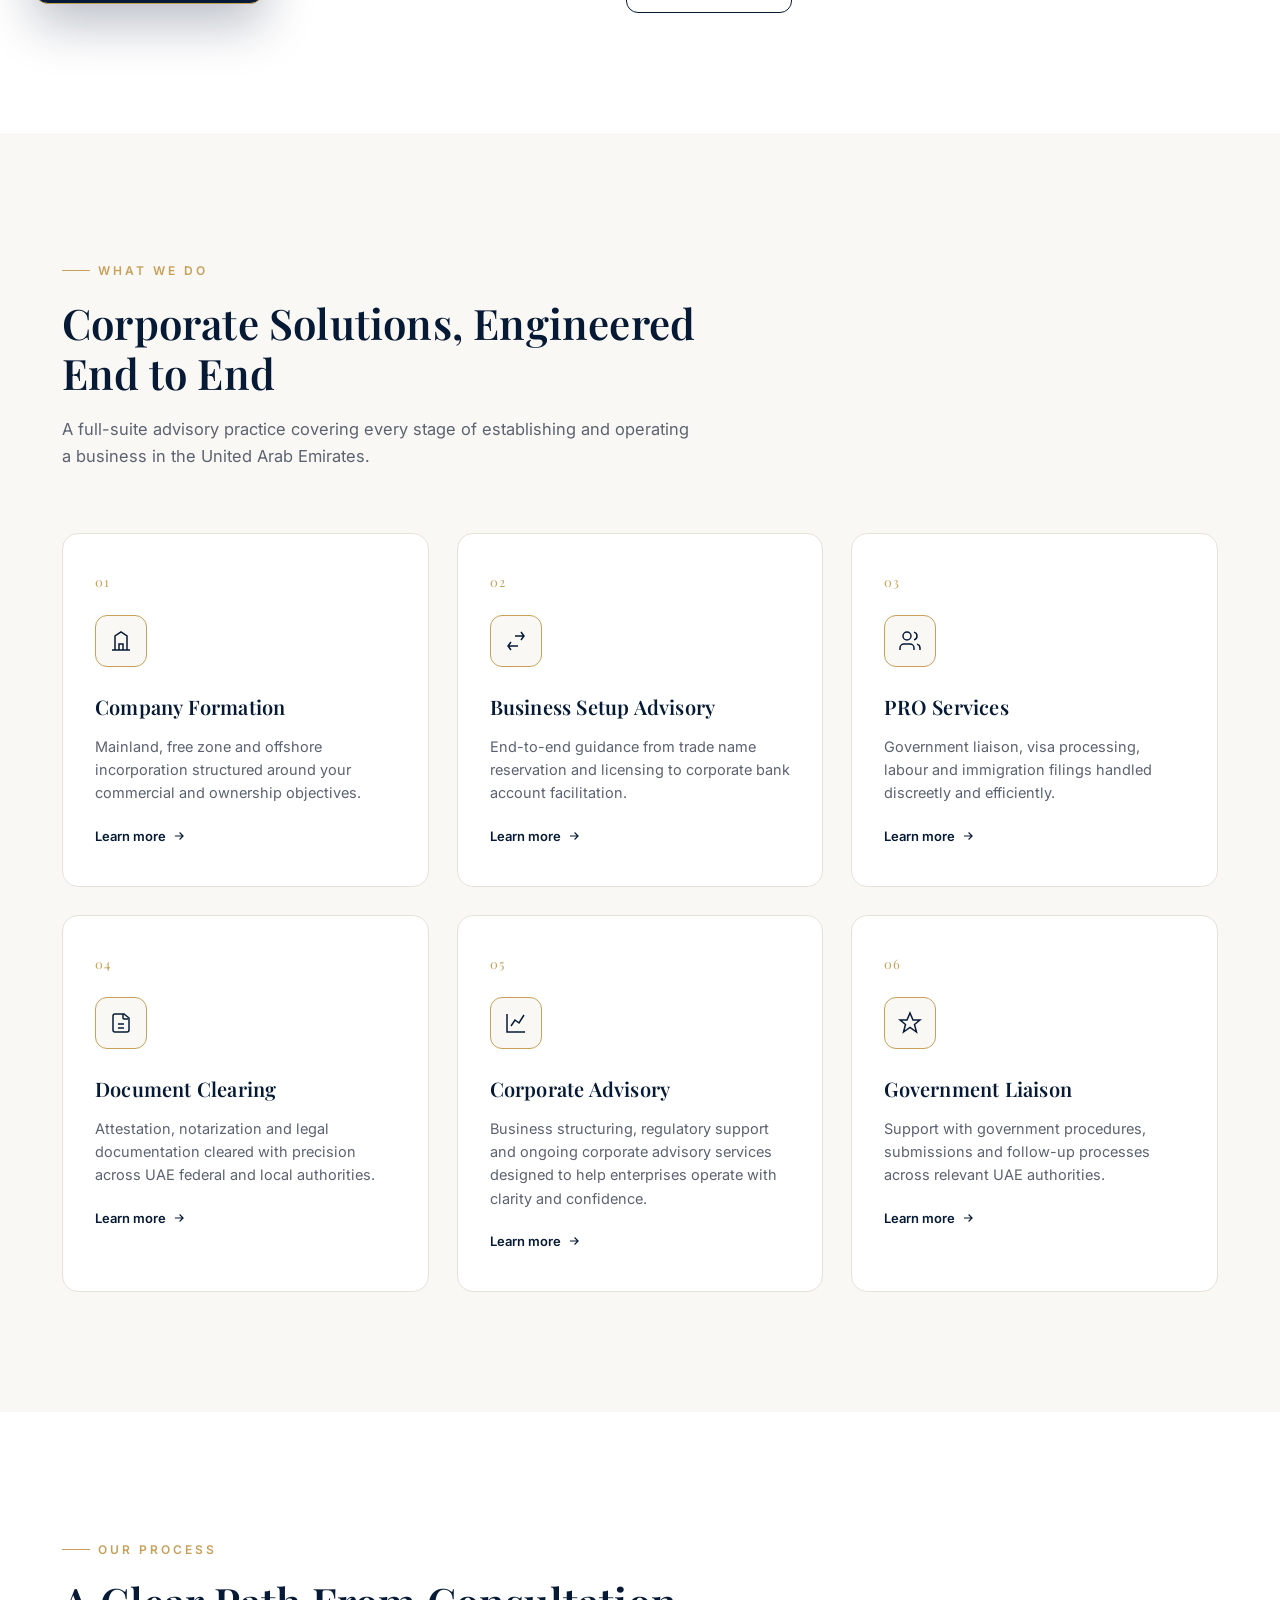
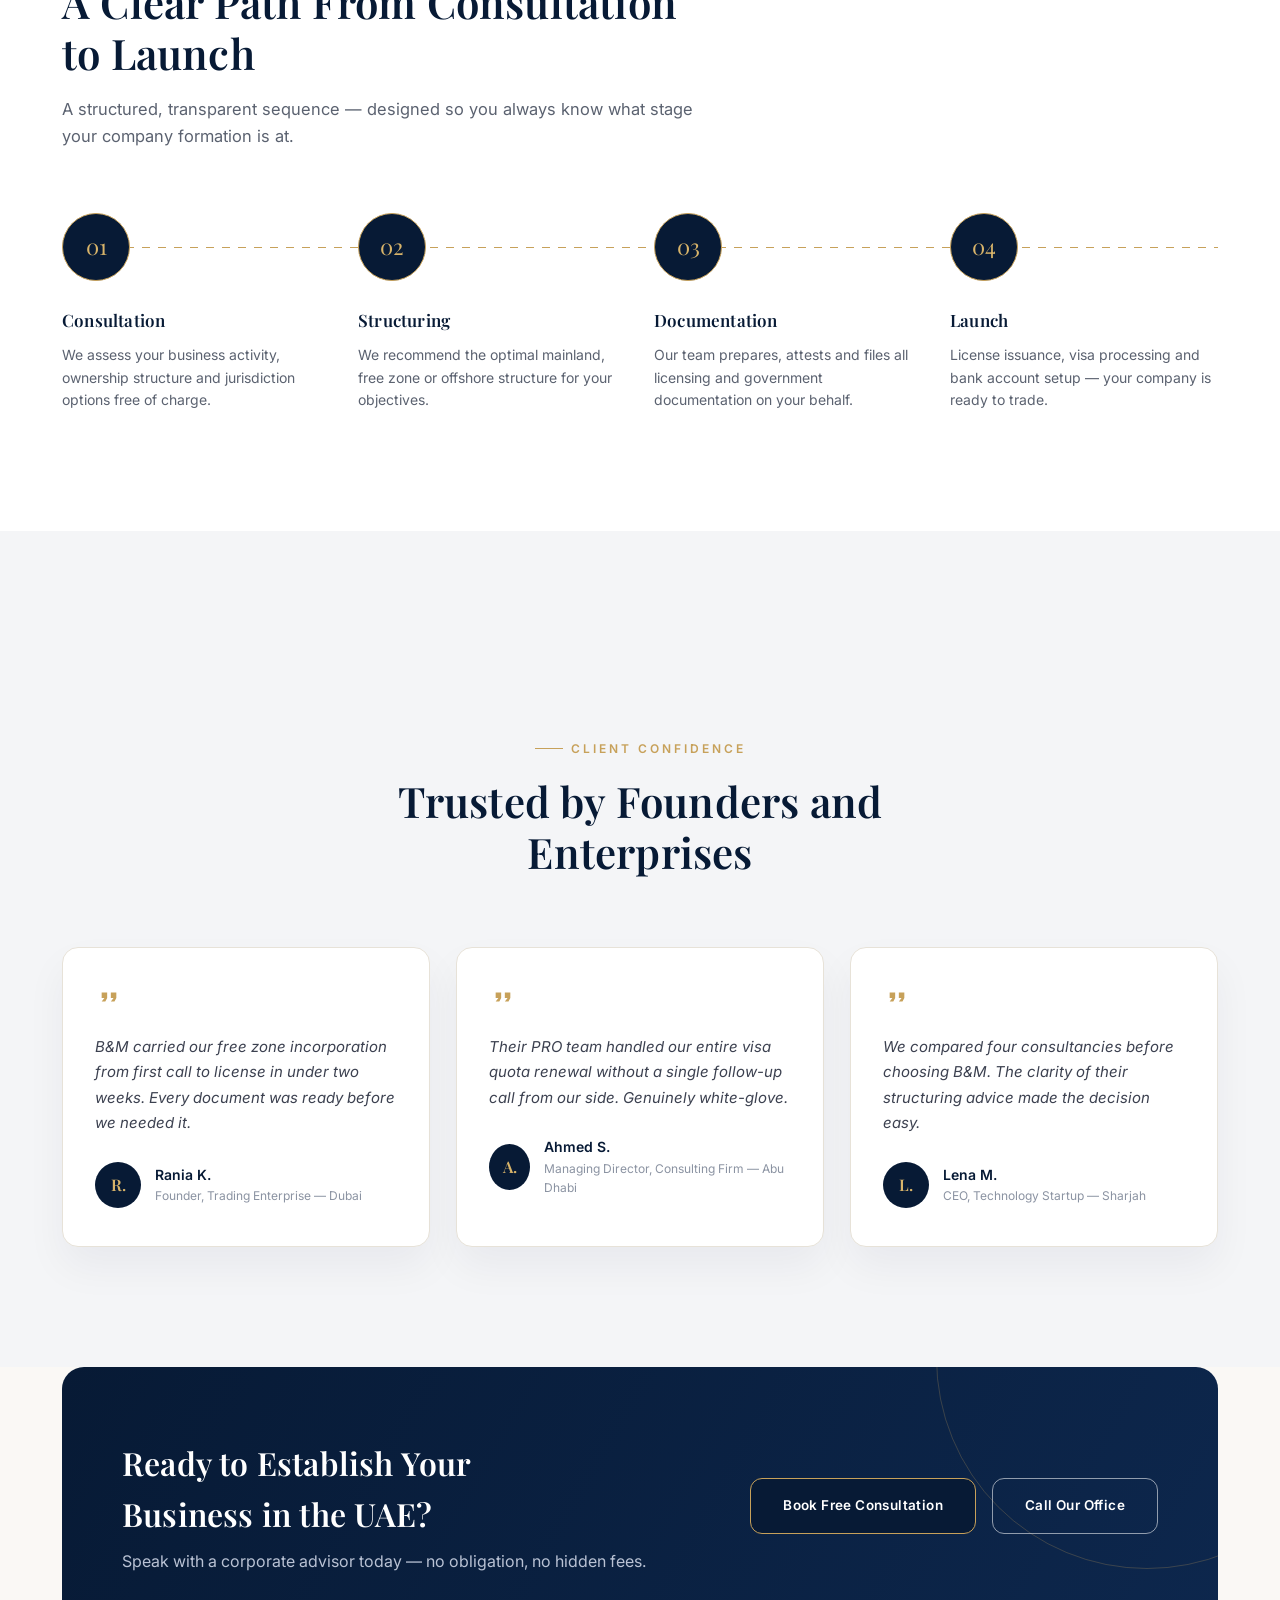
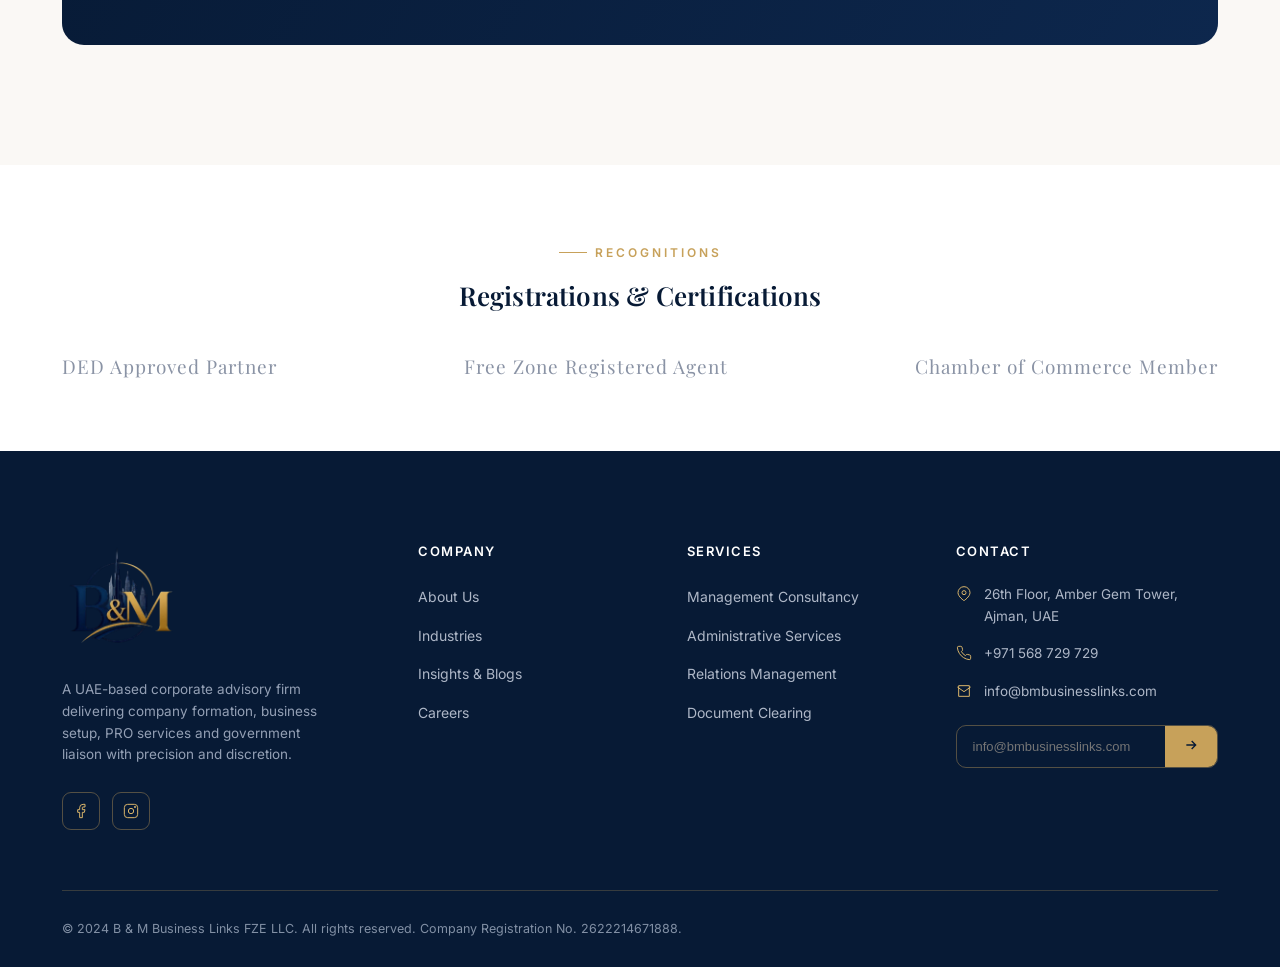
==== commit 6f7cdeeb: "Update index.html" ====
--- a/index.html
+++ b/index.html
@@ -133,7 +133,7 @@
 
 
 /* =====================================================================
-   4. NAVIGATION — permanent solid white header, same on every page
+   4. NAVIGATION — sticky / glass-effect header, same on every page
    ===================================================================== */
 
 header.nav{
@@ -142,21 +142,18 @@
   left:0;
   right:0;
   z-index:1000;
-
-  padding:14px 0;
-
-  /* Permanent solid white background */
-  background:#fff !important;
-
-  /* Clean header appearance */
-  box-shadow:0 8px 30px rgba(7,26,53,0.06);
-  border-bottom:1px solid rgba(199,161,90,0.18);
-
-  /* Keep smooth scroll-state transitions */
+  padding:22px 0;
+
+  /* ONLY CHANGE: header is permanently white */
+  background:#fff;
+
   transition:
+    background .45s var(--ease),
     padding .45s var(--ease),
     box-shadow .45s var(--ease),
     border-color .45s var(--ease);
+
+  border-bottom:1px solid transparent;
 }
 
 header.nav .container{
@@ -166,48 +163,36 @@
 }
 
 
-/* =====================================================================
-   SCROLLED STATE
-   Header remains solid white after scrolling.
-   ===================================================================== */
-
+/* Added by JS once the user scrolls down */
 header.nav.scrolled{
-  background:#fff !important;
+  /* Keep the existing scrolled look, but make it fully white */
+  background:#fff;
+
+  backdrop-filter:blur(16px) saturate(160%);
+  -webkit-backdrop-filter:blur(16px) saturate(160%);
 
   padding:14px 0;
 
   box-shadow:0 8px 30px rgba(7,26,53,0.07);
+
   border-bottom:1px solid rgba(199,161,90,0.18);
-
-  /* Prevent glass/transparency effect */
-  backdrop-filter:none;
-  -webkit-backdrop-filter:none;
-}
-
-
-/* =====================================================================
-   INNER PAGES
-   About / Services / Contact / etc.
-   Header is already solid white from page load.
-   ===================================================================== */
-
+}
+
+
+/* Inner pages (About/Services/etc.) */
 body.solid-nav header.nav{
-  background:#fff !important;
+  /* Keep existing inner-page styling, only make background solid */
+  background:#fff;
+
+  backdrop-filter:blur(16px) saturate(160%);
+  -webkit-backdrop-filter:blur(16px) saturate(160%);
 
   padding:14px 0;
 
   box-shadow:0 8px 30px rgba(7,26,53,0.06);
+
   border-bottom:1px solid rgba(199,161,90,0.18);
-
-  /* Prevent glass/transparency effect */
-  backdrop-filter:none;
-  -webkit-backdrop-filter:none;
-}
-
-
-/* =====================================================================
-   NAVIGATION TEXT / BRAND
-   ===================================================================== */
+}
 
 body.solid-nav header.nav .brand-text .b1{
   color:var(--navy-mid);
@@ -218,23 +203,15 @@
   color:var(--navy-mid);
 }
 
-
-/* =====================================================================
-   CTA BUTTON
-   ===================================================================== */
-
 body.solid-nav .nav-cta{
   border-color:var(--gold);
 }
 
-
-/* =====================================================================
-   MOBILE BURGER
-   ===================================================================== */
-
 body.solid-nav .burger span{
   background:var(--navy-mid);
 }
+
+
 
 .brand{
   display:flex;
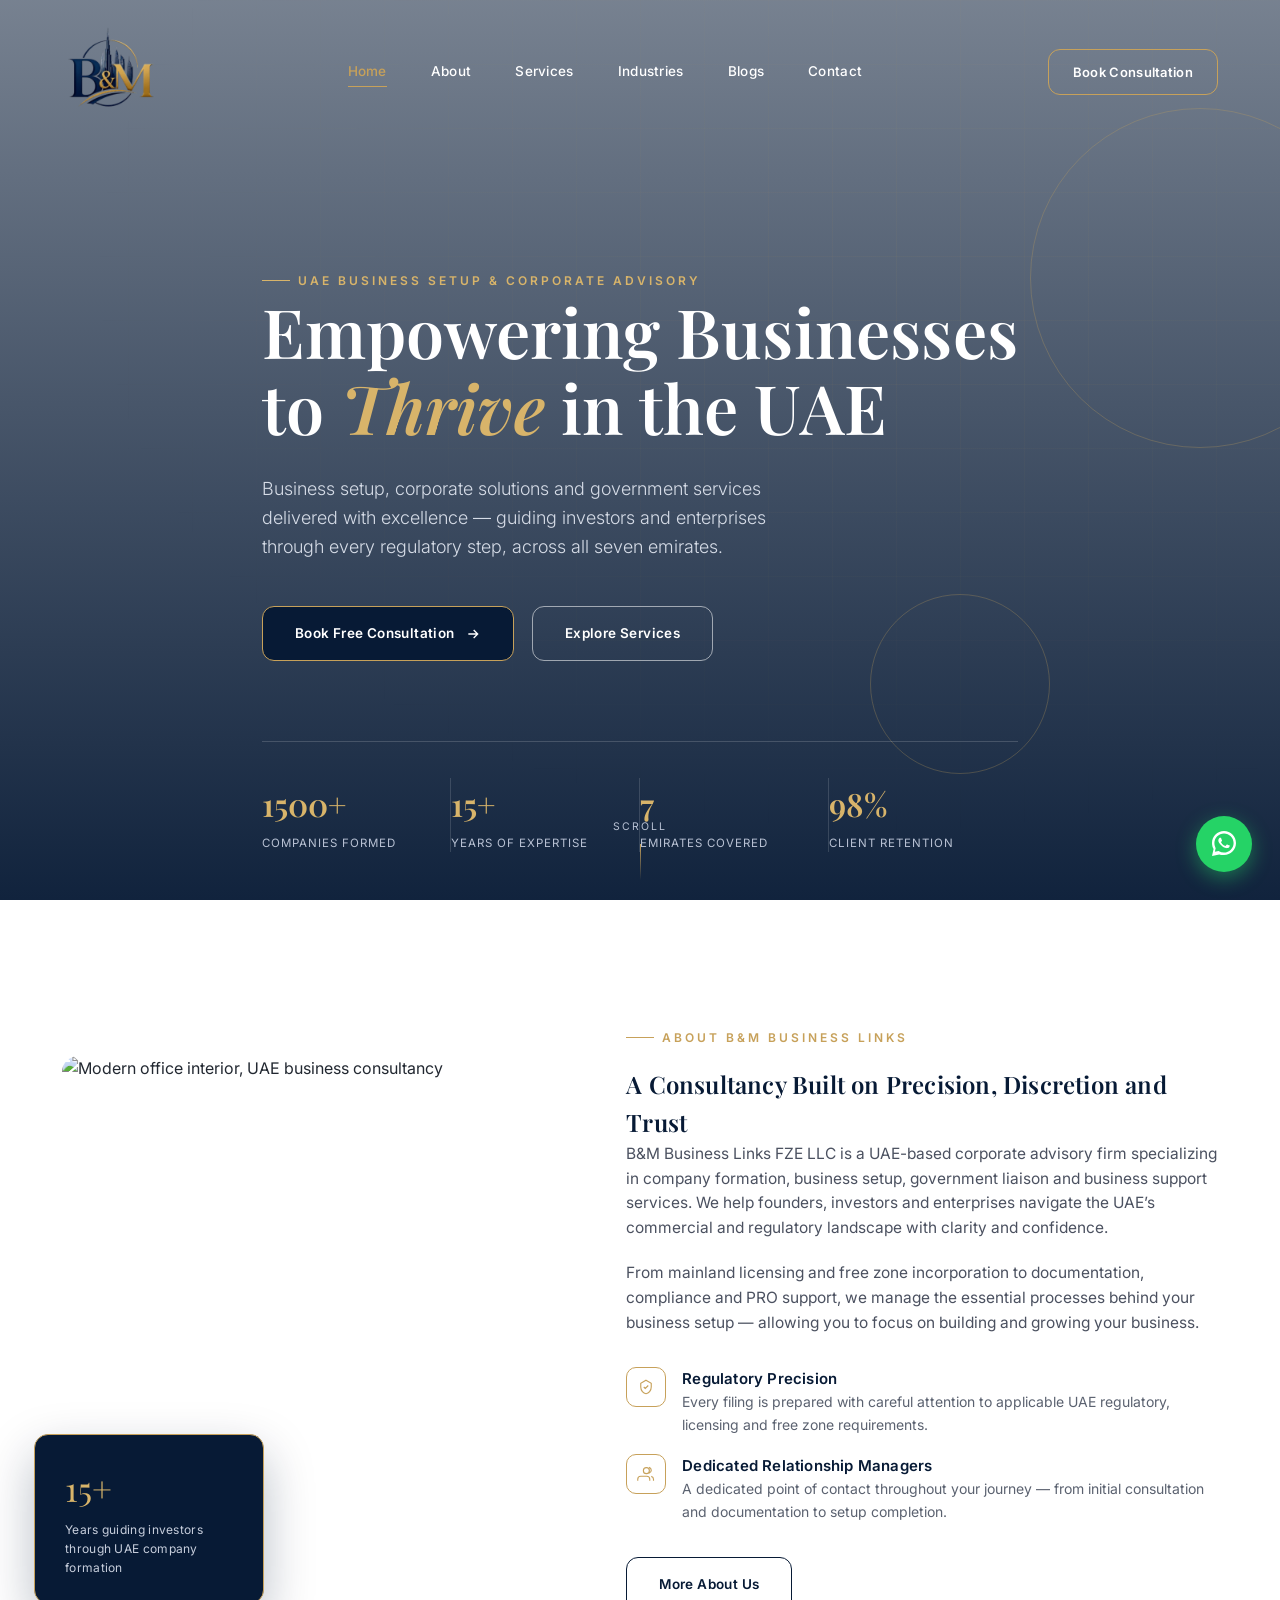
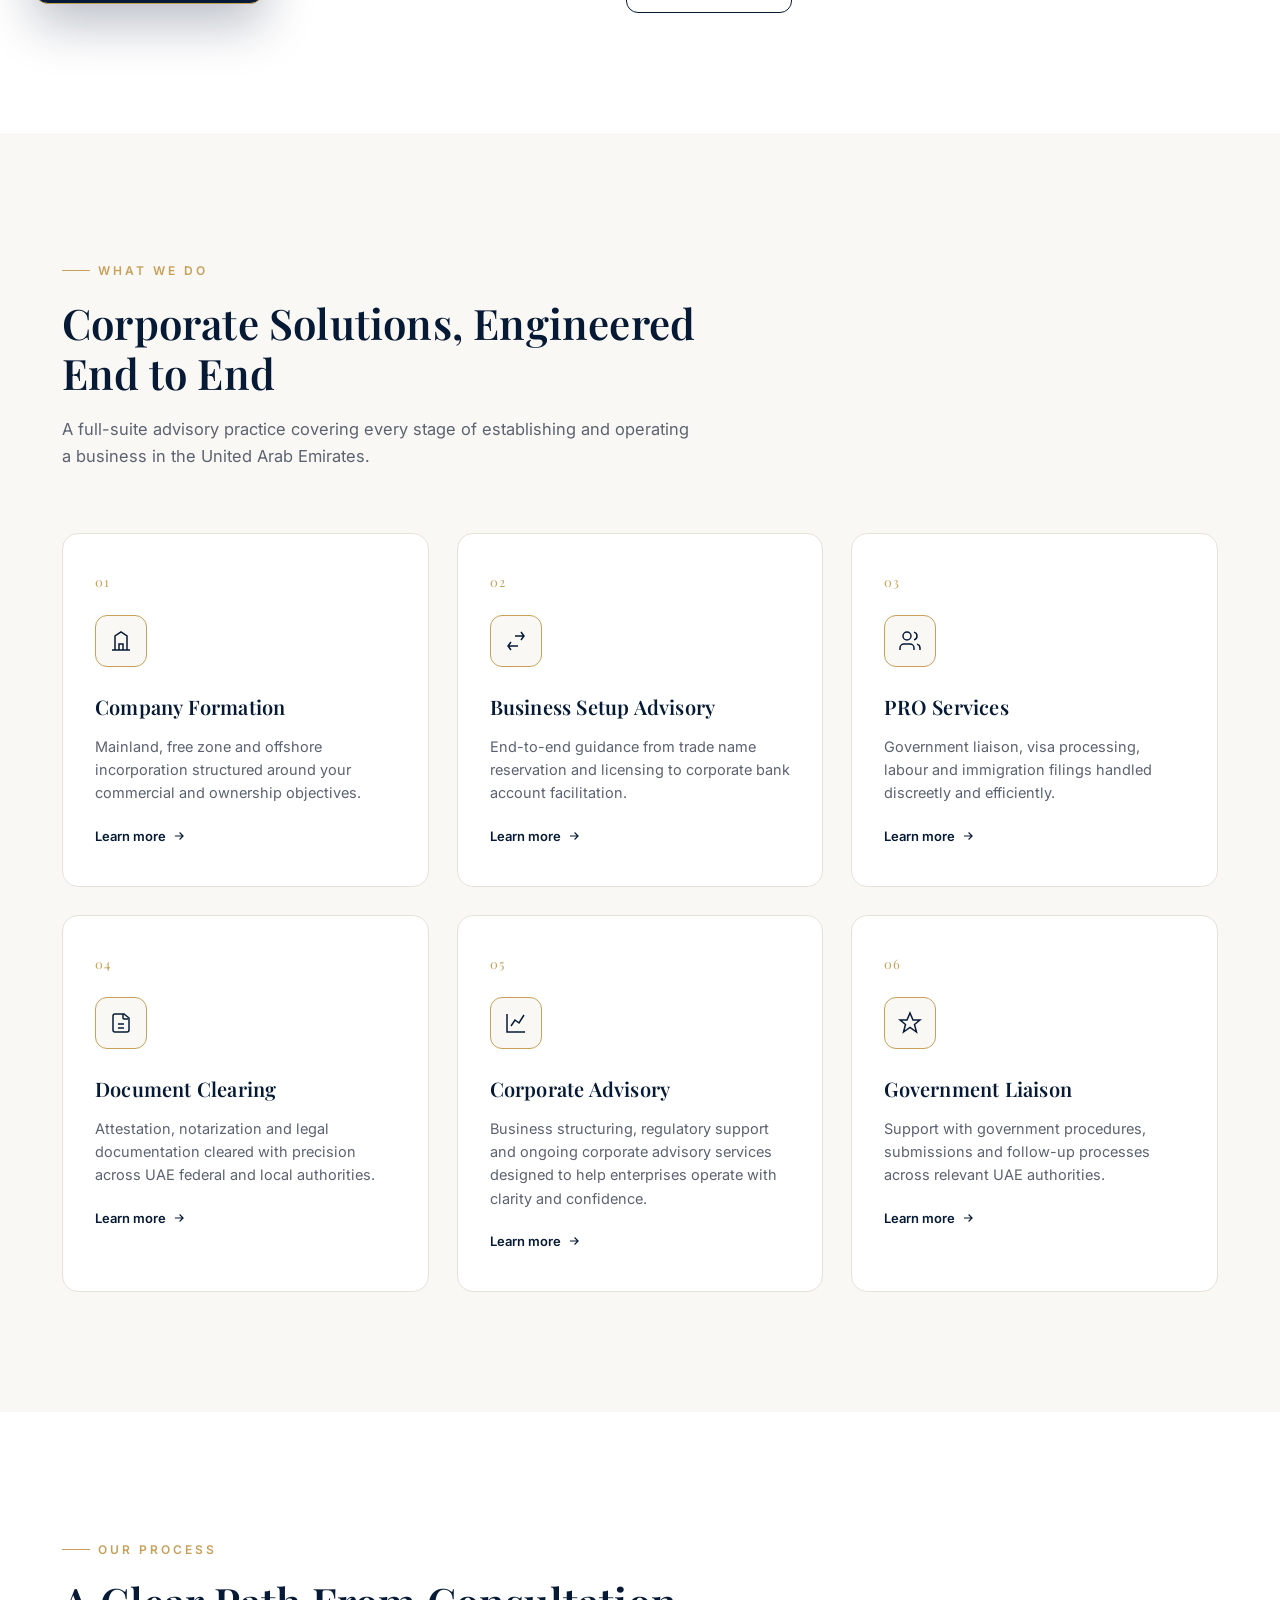
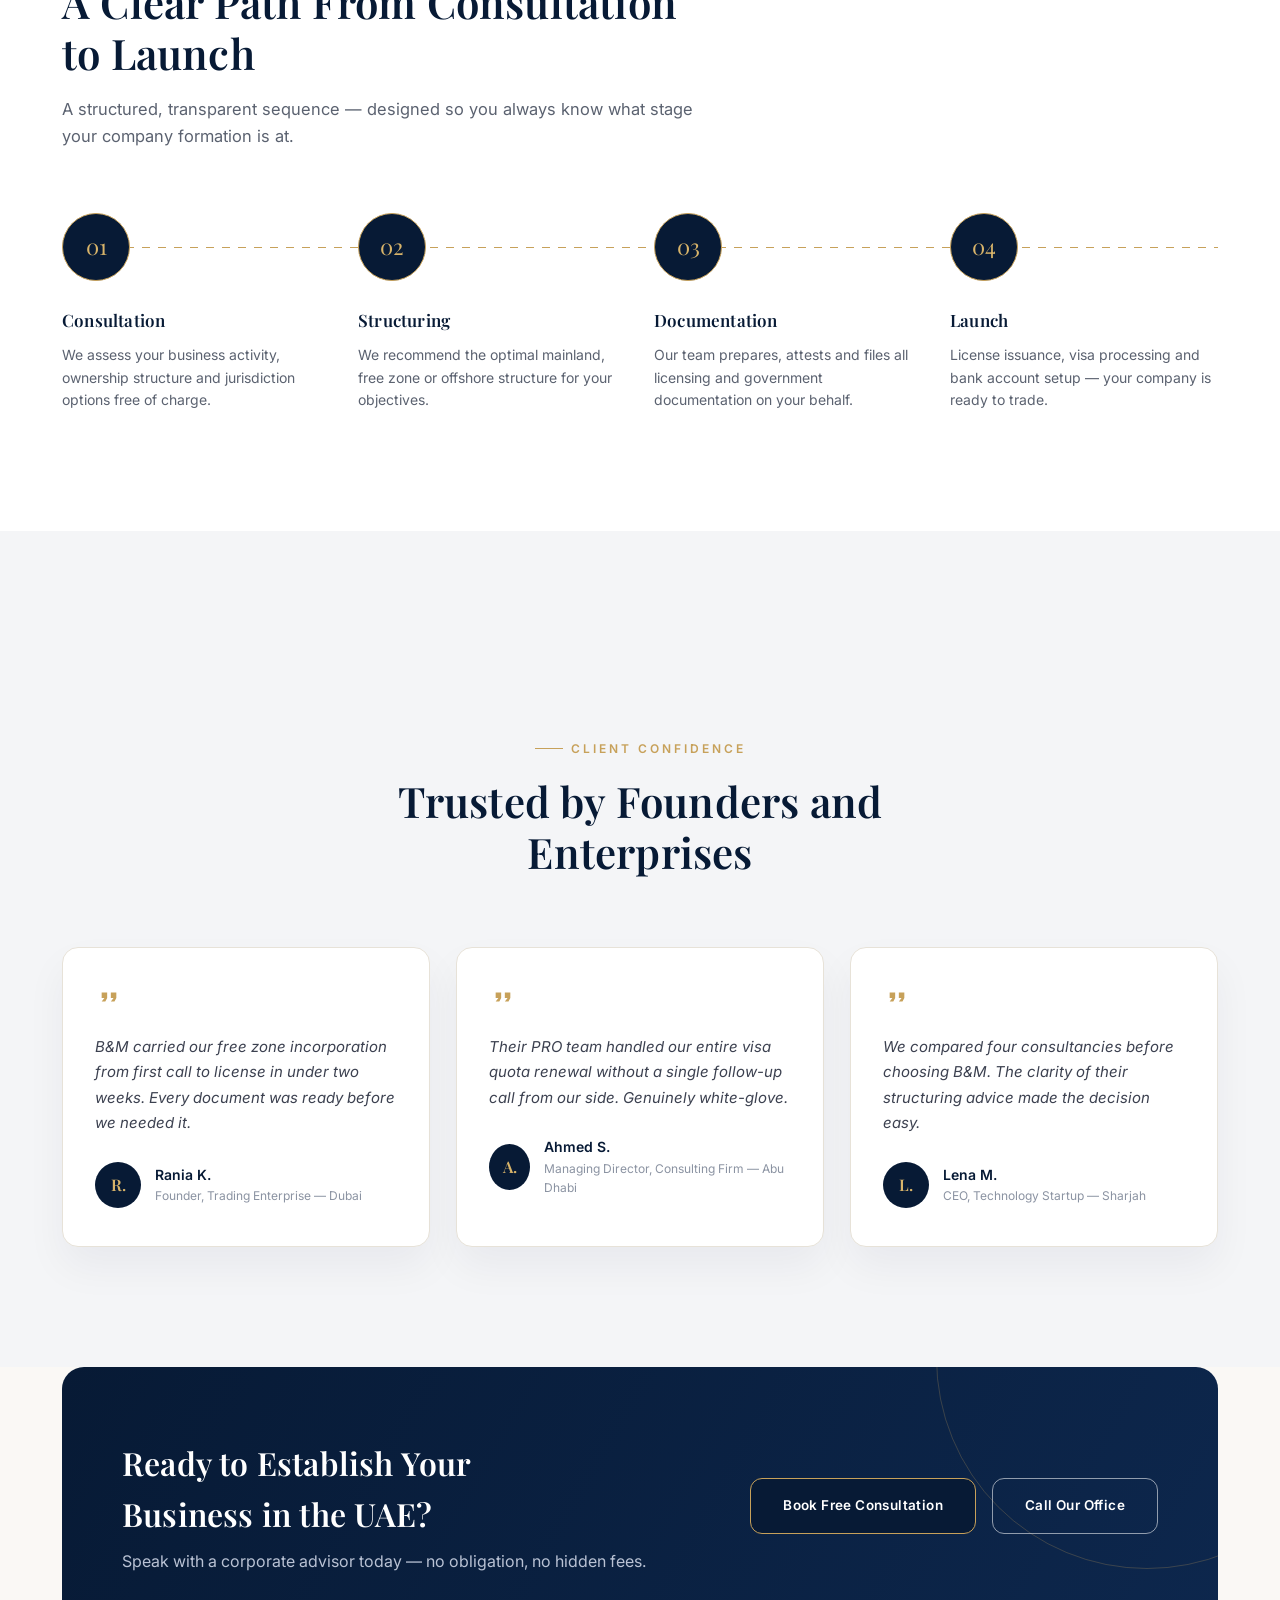
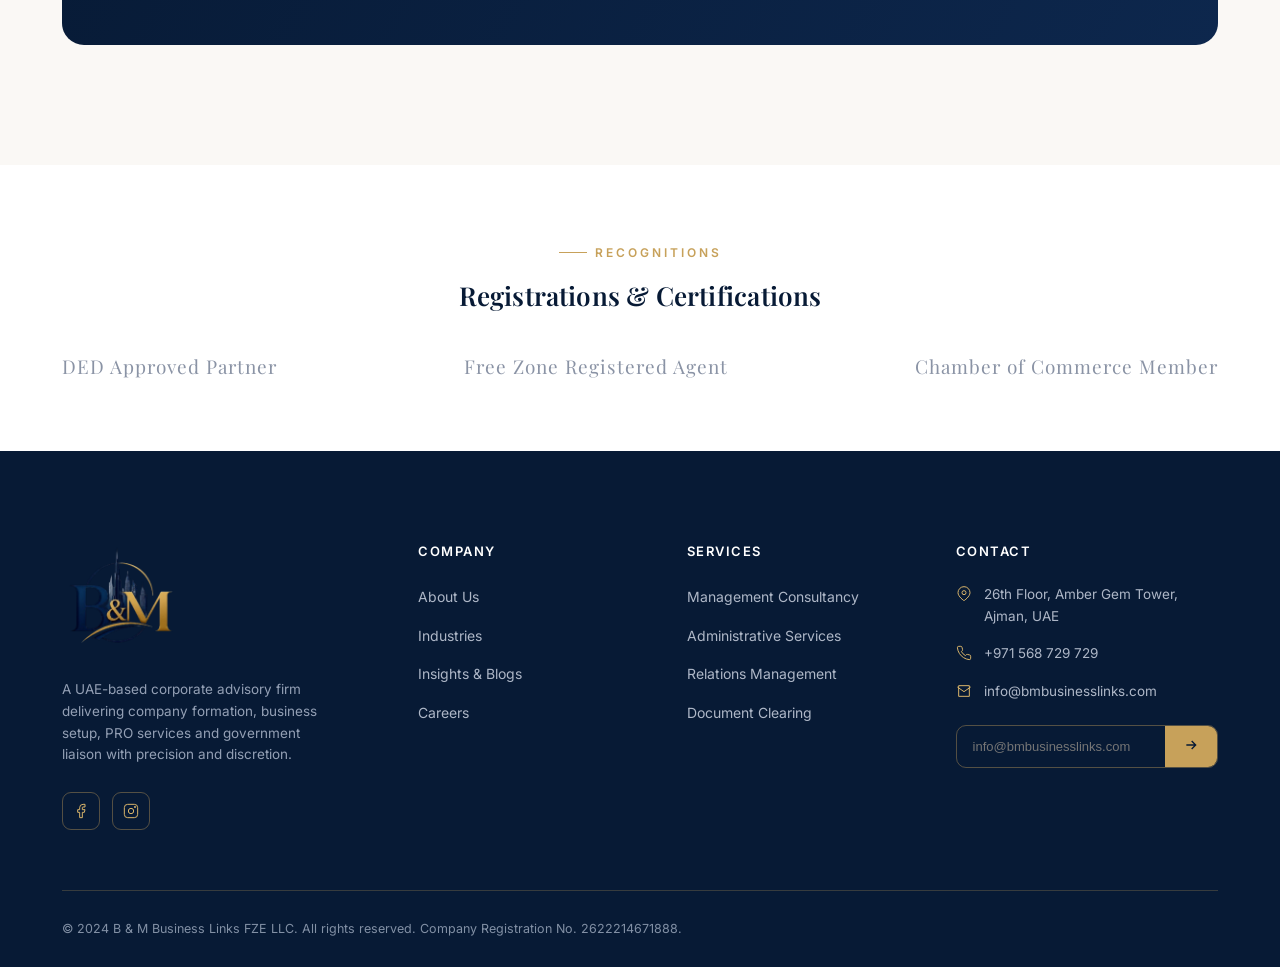
==== commit c69a89bf: "Update index.html" ====
--- a/index.html
+++ b/index.html
@@ -132,84 +132,21 @@
 .reveal.in{opacity:1;transform:translateY(0);}
 
 
-/* =====================================================================
-   4. NAVIGATION — sticky / glass-effect header, same on every page
-   ===================================================================== */
-
-header.nav{
-  position:fixed;
-  top:0;
-  left:0;
-  right:0;
-  z-index:1000;
-  padding:22px 0;
-
-  /* ONLY CHANGE: header is permanently white */
-  background:#fff;
-
-  transition:
-    background .45s var(--ease),
-    padding .45s var(--ease),
-    box-shadow .45s var(--ease),
-    border-color .45s var(--ease);
-
-  border-bottom:1px solid transparent;
-}
-
-header.nav .container{
-  display:flex;
-  align-items:center;
-  justify-content:space-between;
-}
-
-
-/* Added by JS once the user scrolls down */
-header.nav.scrolled{
-  /* Keep the existing scrolled look, but make it fully white */
-  background:#fff;
-
-  backdrop-filter:blur(16px) saturate(160%);
-  -webkit-backdrop-filter:blur(16px) saturate(160%);
-
-  padding:14px 0;
-
-  box-shadow:0 8px 30px rgba(7,26,53,0.07);
-
-  border-bottom:1px solid rgba(199,161,90,0.18);
-}
-
-
-/* Inner pages (About/Services/etc.) */
-body.solid-nav header.nav{
-  /* Keep existing inner-page styling, only make background solid */
-  background:#fff;
-
-  backdrop-filter:blur(16px) saturate(160%);
-  -webkit-backdrop-filter:blur(16px) saturate(160%);
-
-  padding:14px 0;
-
-  box-shadow:0 8px 30px rgba(7,26,53,0.06);
-
-  border-bottom:1px solid rgba(199,161,90,0.18);
-}
-
-body.solid-nav header.nav .brand-text .b1{
-  color:var(--navy-mid);
-}
-
-body.solid-nav nav.menu a,
-body.solid-nav .nav-cta{
-  color:var(--navy-mid);
-}
-
-body.solid-nav .nav-cta{
-  border-color:var(--gold);
-}
-
-body.solid-nav .burger span{
-  background:var(--navy-mid);
-}
+/* ===================================================================== 4. NAVIGATION — sticky / glass-effect header, same on every page ===================================================================== */ 
+    header.nav{ position:fixed;top:0;left:0;right:0;z-index:1000; padding:22px 0; transition:background .45s var(--ease),
+    padding .45s var(--ease), box-shadow .45s var(--ease), border-color .45s var(--ease); border-bottom:1px solid transparent; } 
+    header.nav .container{display:flex;align-items:center;justify-content:space-between;} 
+    /* Added by JS once the user scrolls down */ 
+    header.nav.scrolled{ background:rgba(255,255,255,0.86); backdrop-filter:blur(16px) saturate(160%); 
+    -webkit-backdrop-filter:blur(16px) saturate(160%); padding:14px 0; box-shadow:0 8px 30px rgba(7,26,53,0.07); border-bottom:1px solid rgba(199,161,90,0.18); } 
+    /* Inner pages (About/Services/etc.) don't have a dark hero behind the nav, so the header ships solid from the start via this class on <body> */ 
+    body.solid-nav header.nav{ background:rgba(255,255,255,0.92); backdrop-filter:blur(16px) saturate(160%);
+    -webkit-backdrop-filter:blur(16px) saturate(160%); padding:14px 0; box-shadow:0 8px 30px rgba(7,26,53,0.06); border-bottom:1px solid rgba(199,161,90,0.18); } 
+    body.solid-nav header.nav .brand-text .b1{color:var(--navy-mid);} 
+    body.solid-nav nav.menu a, body.solid-nav 
+    .nav-cta{color:var(--navy-mid);} body.solid-nav 
+    .nav-cta{border-color:var(--gold);} body.solid-nav 
+    .burger span{background:var(--navy-mid);}
 
 
 
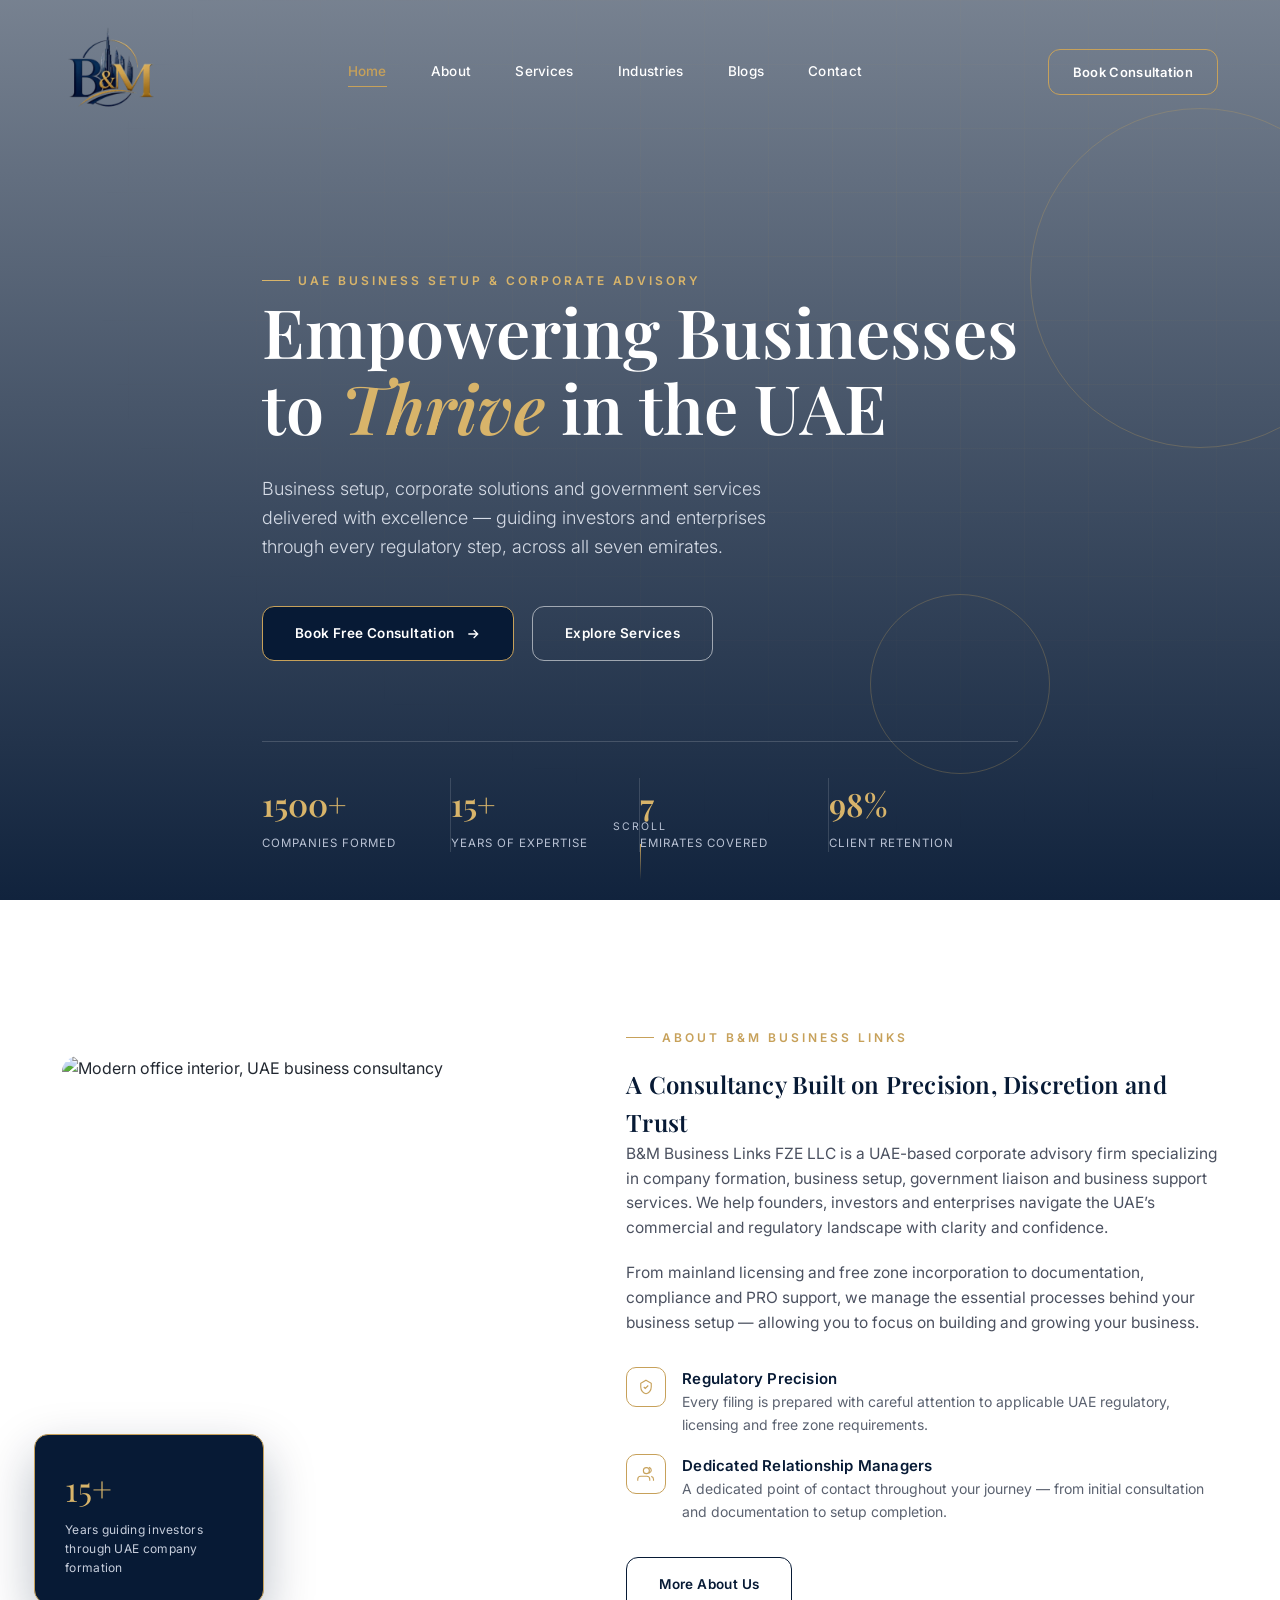
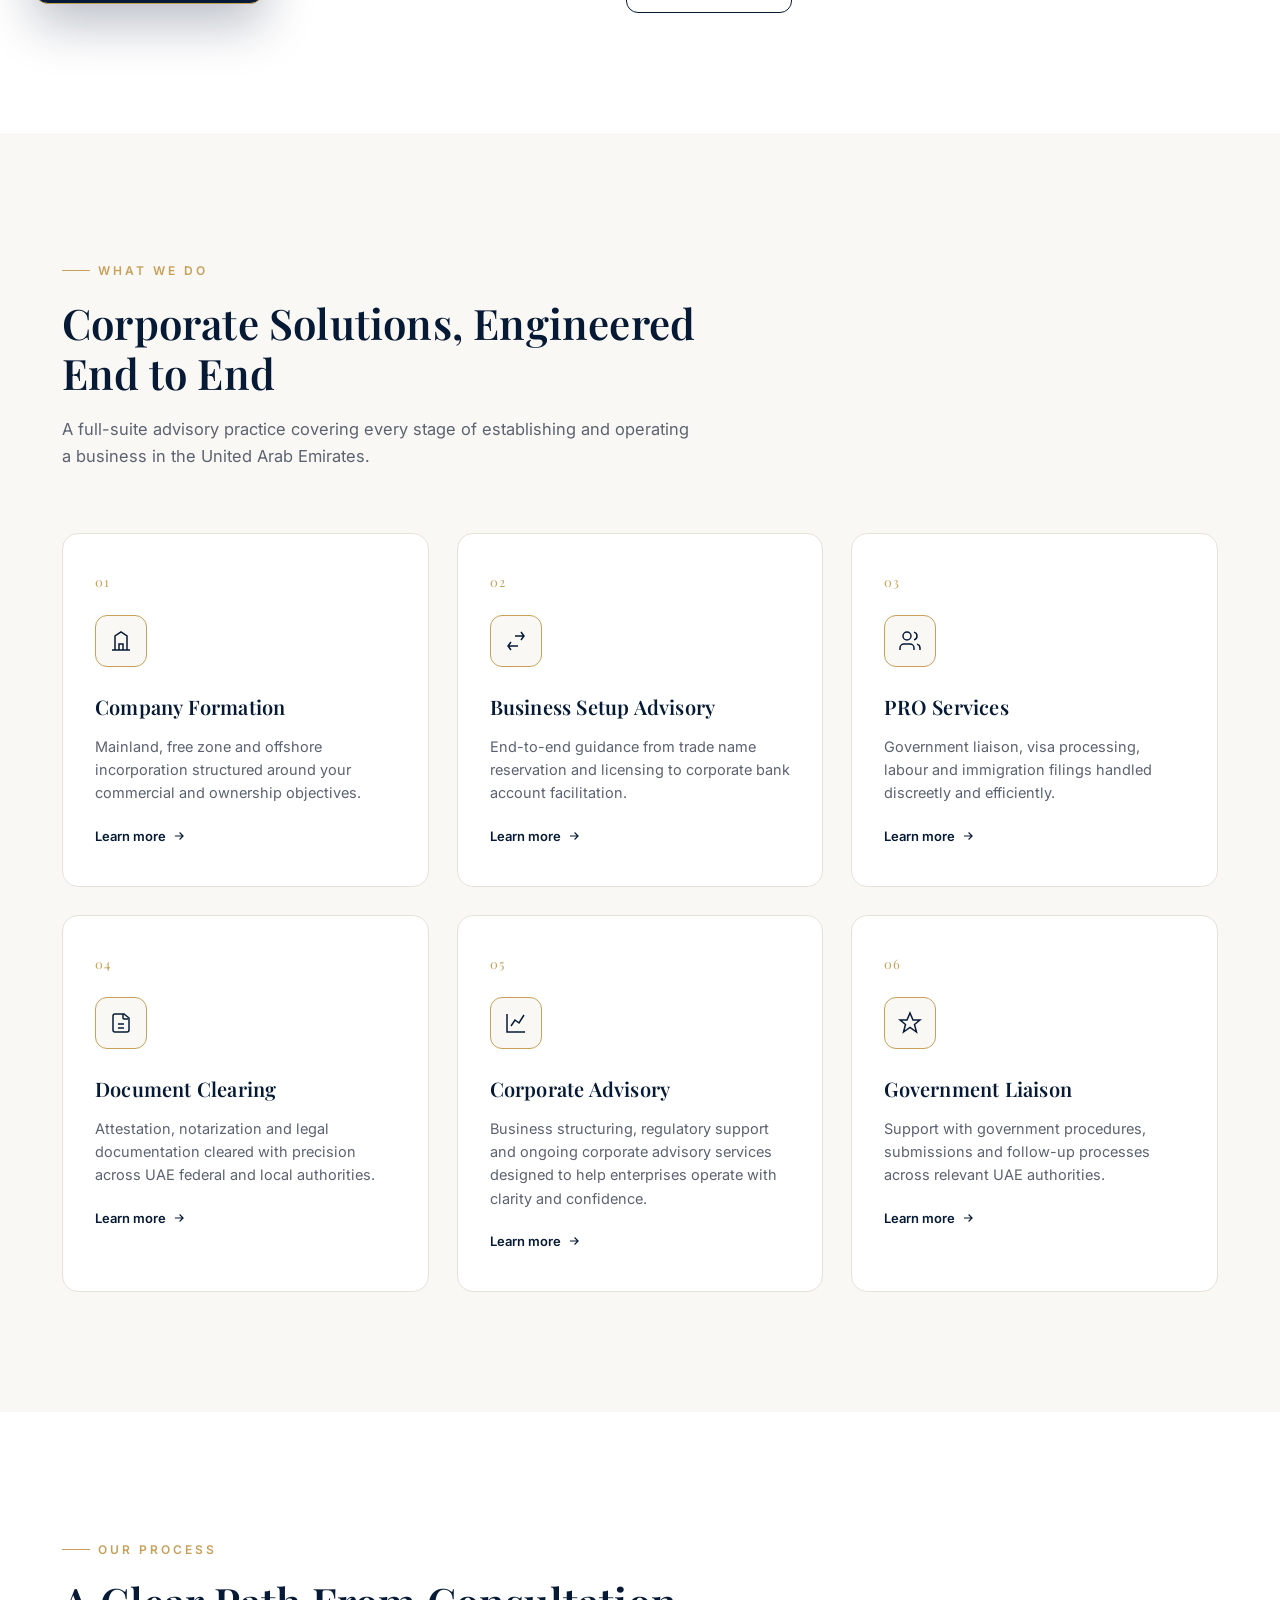
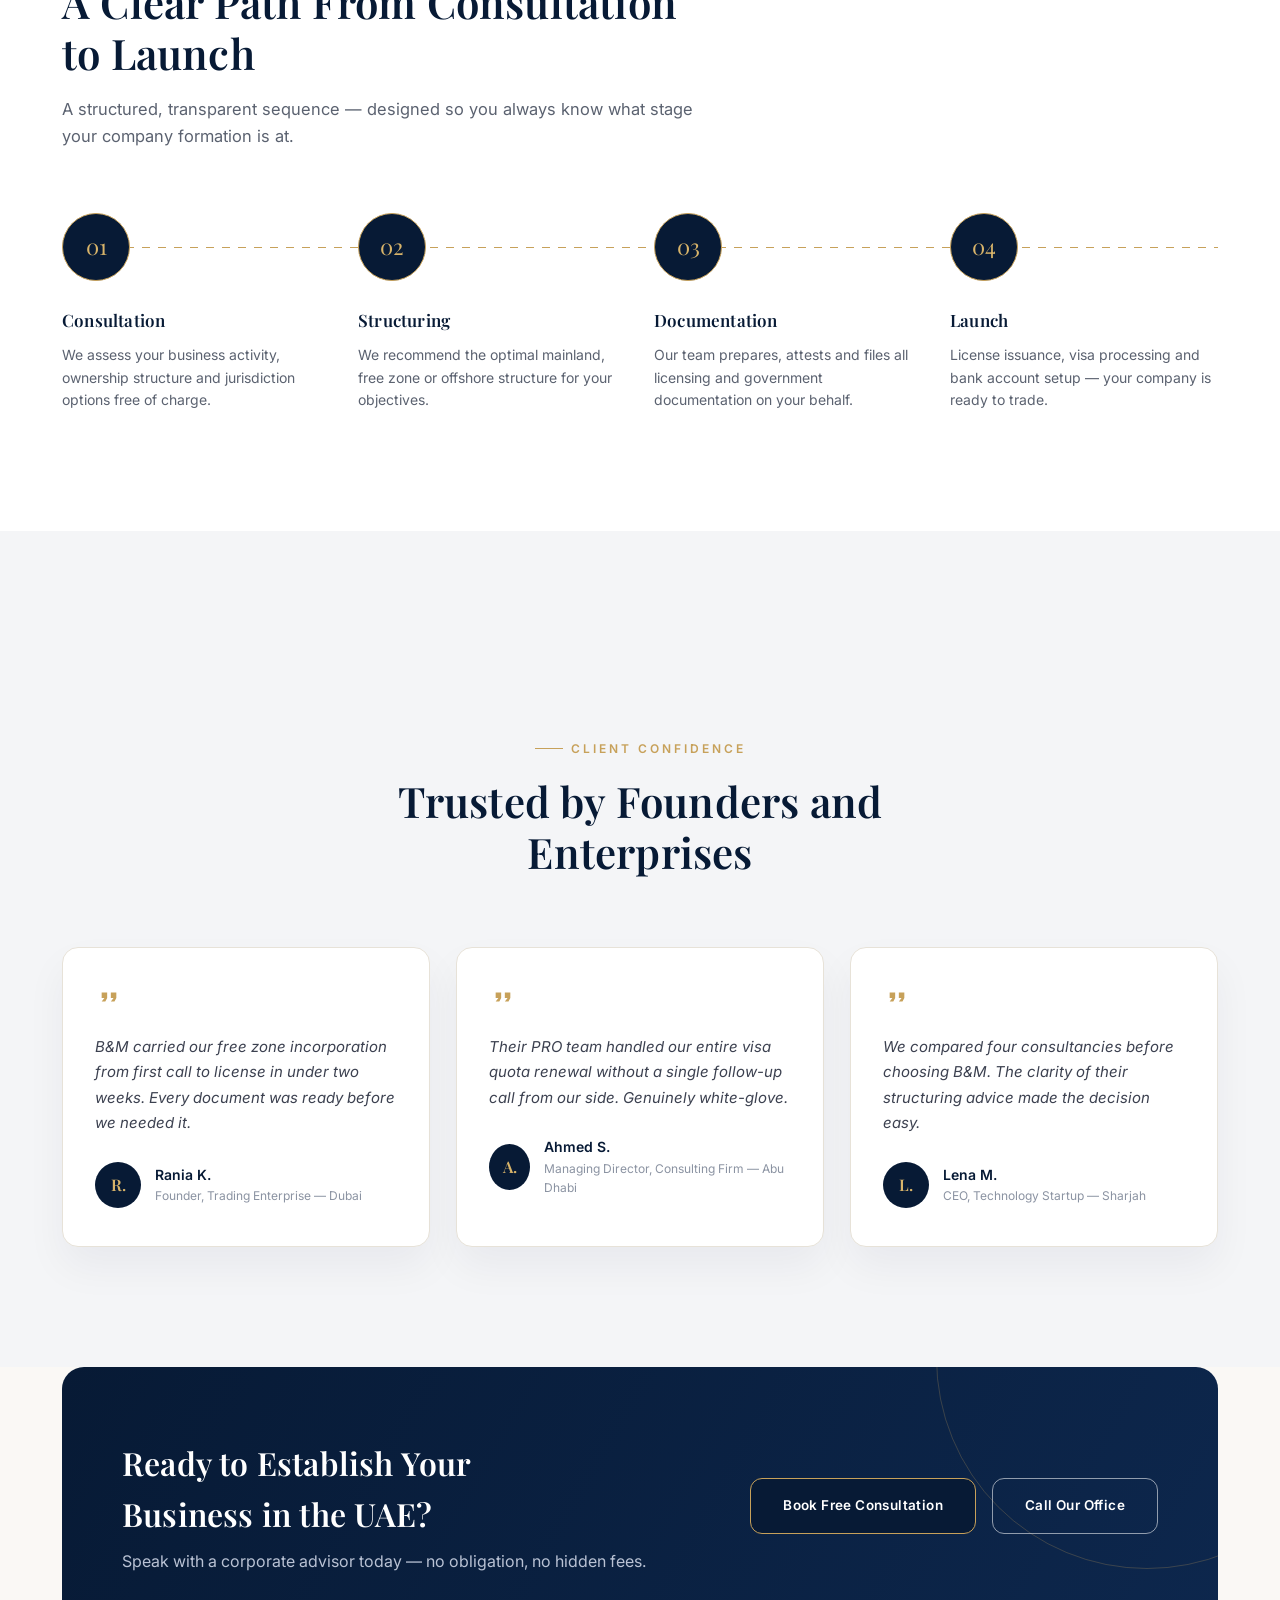
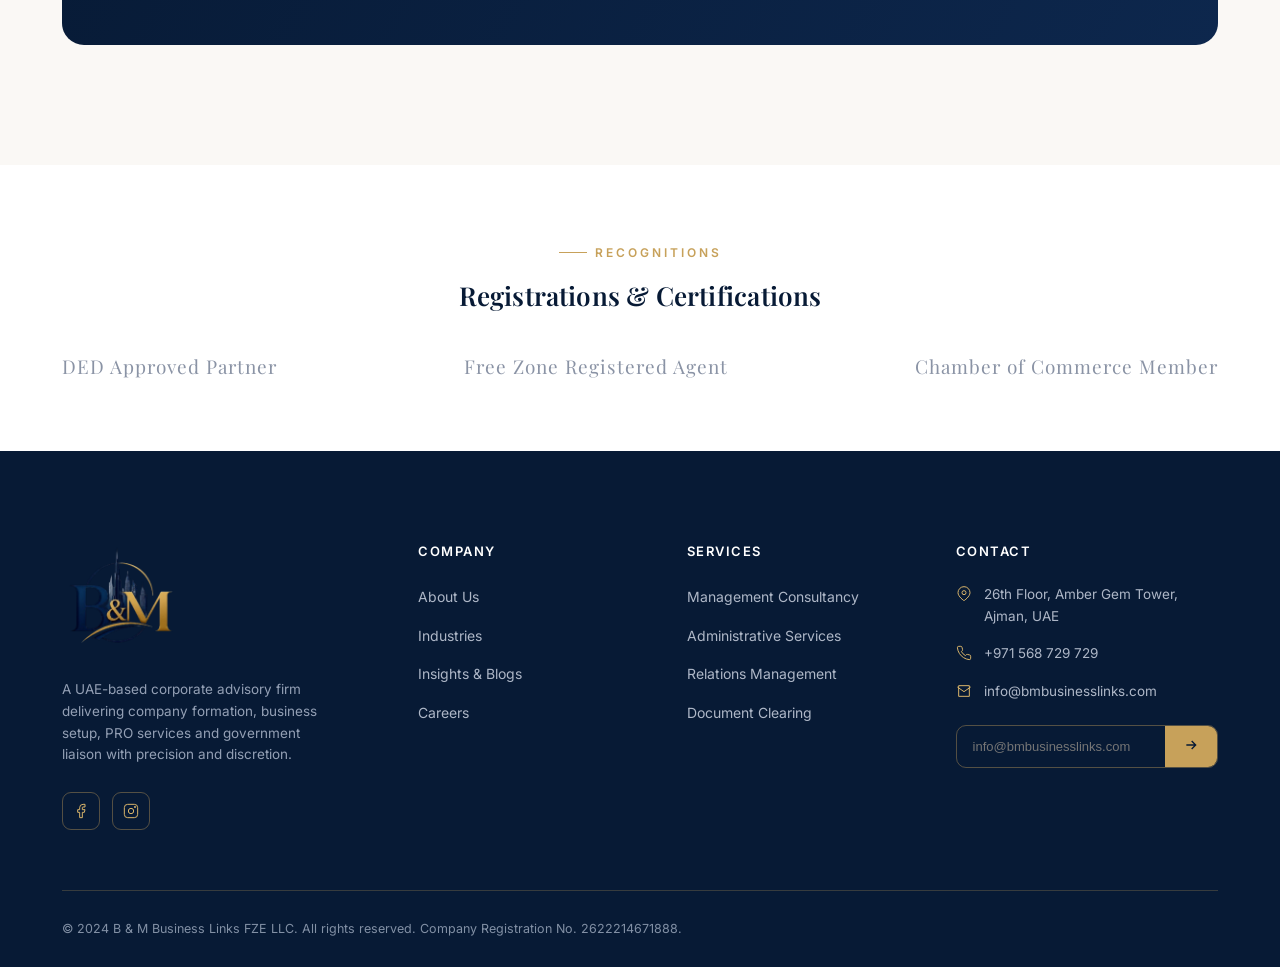
==== commit d5a3821c: "Update index.html" ====
--- a/index.html
+++ b/index.html
@@ -1175,11 +1175,7 @@
 </footer>
 
 <!-- ============ FLOATING BUTTONS (same on every page) ============ -->
-<a href="https://wa.me/971568729729" class="wa-float" title="Chat on WhatsApp">
-  <svg width="30" height="30" viewBox="0 0 30 30" fill="white" xmlns="http://www.w3.org/2000/svg">
-    <path d="M15 2C8.373 2 3 7.373 3 14c0 2.187.573 4.24 1.573 6.013L3 27l7.213-1.547A11.93 11.93 0 0015 26c6.627 0 12-5.373 12-12S21.627 2 15 2zm0 21.6a9.56 9.56 0 01-5.04-1.44l-.36-.213-3.733.8.827-3.627-.24-.373A9.56 9.56 0 015.4 14c0-5.293 4.307-9.6 9.6-9.6s9.6 4.307 9.6 9.6-4.307 9.6-9.6 9.6zm5.253-7.107c-.293-.147-1.72-.853-1.987-.947-.267-.093-.453-.147-.64.147-.187.293-.72.947-.88 1.12-.16.173-.32.2-.613.067-.293-.147-1.24-.453-2.36-1.453-.88-.773-1.467-1.733-1.64-2.027-.173-.293-.013-.44.133-.587.133-.133.293-.333.44-.507.147-.173.2-.293.293-.48.093-.187.04-.36-.027-.507-.067-.147-.613-1.467-.827-2-.213-.52-.44-.453-.613-.453h-.507c-.187 0-.48.067-.733.36-.24.267-.947.947-.947 2.267s.987 2.613 1.12 2.8c.147.187 1.947 2.973 4.72 4.16.667.28 1.173.44 1.573.56.667.2 1.267.173 1.747.107.533-.08 1.72-.7 1.96-1.387.24-.667.24-1.24.173-1.36-.067-.107-.24-.173-.507-.32z"/>
-  </svg>
-</a>
+<script src="https://cdn.zanderio.ai/widget/loader.js" data-id="wdg_clXEb4wBuTi3tl2rSpqjcDMU" defer></script>
 
 </body>
 </html>
